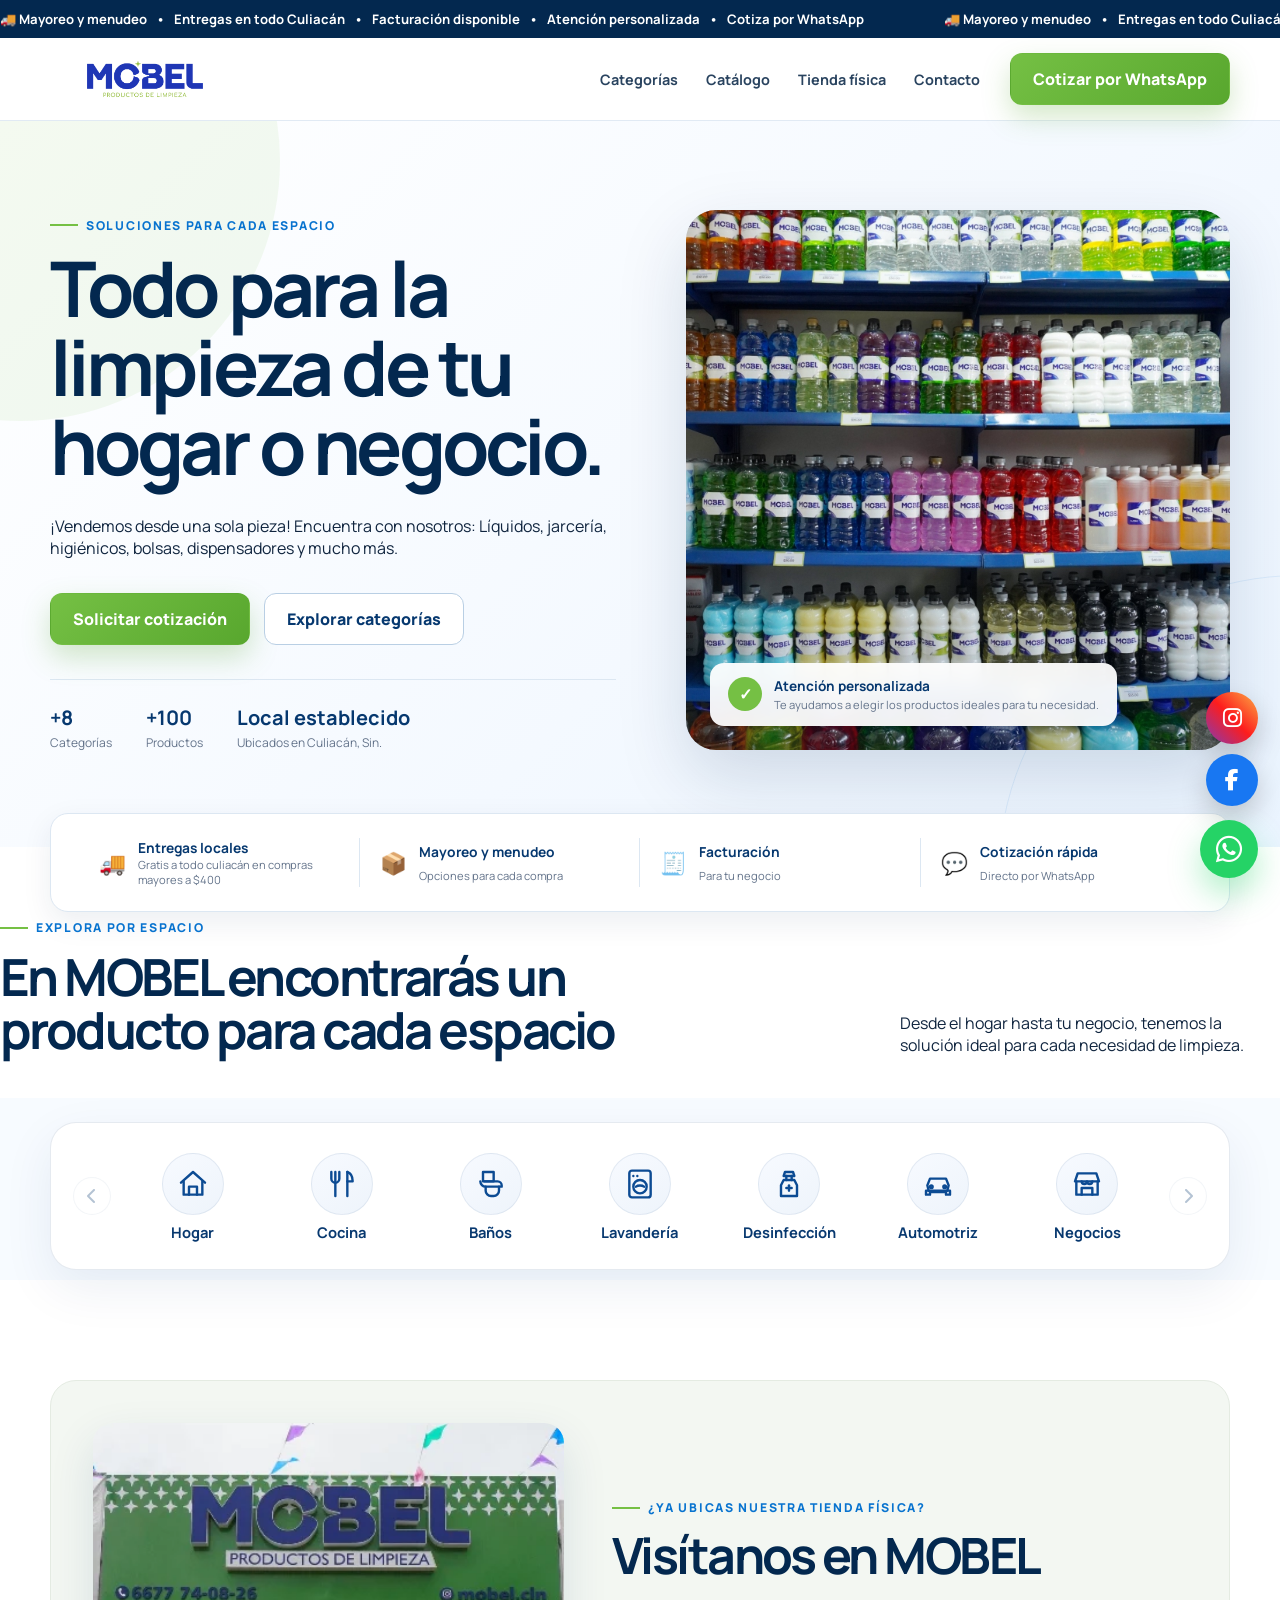
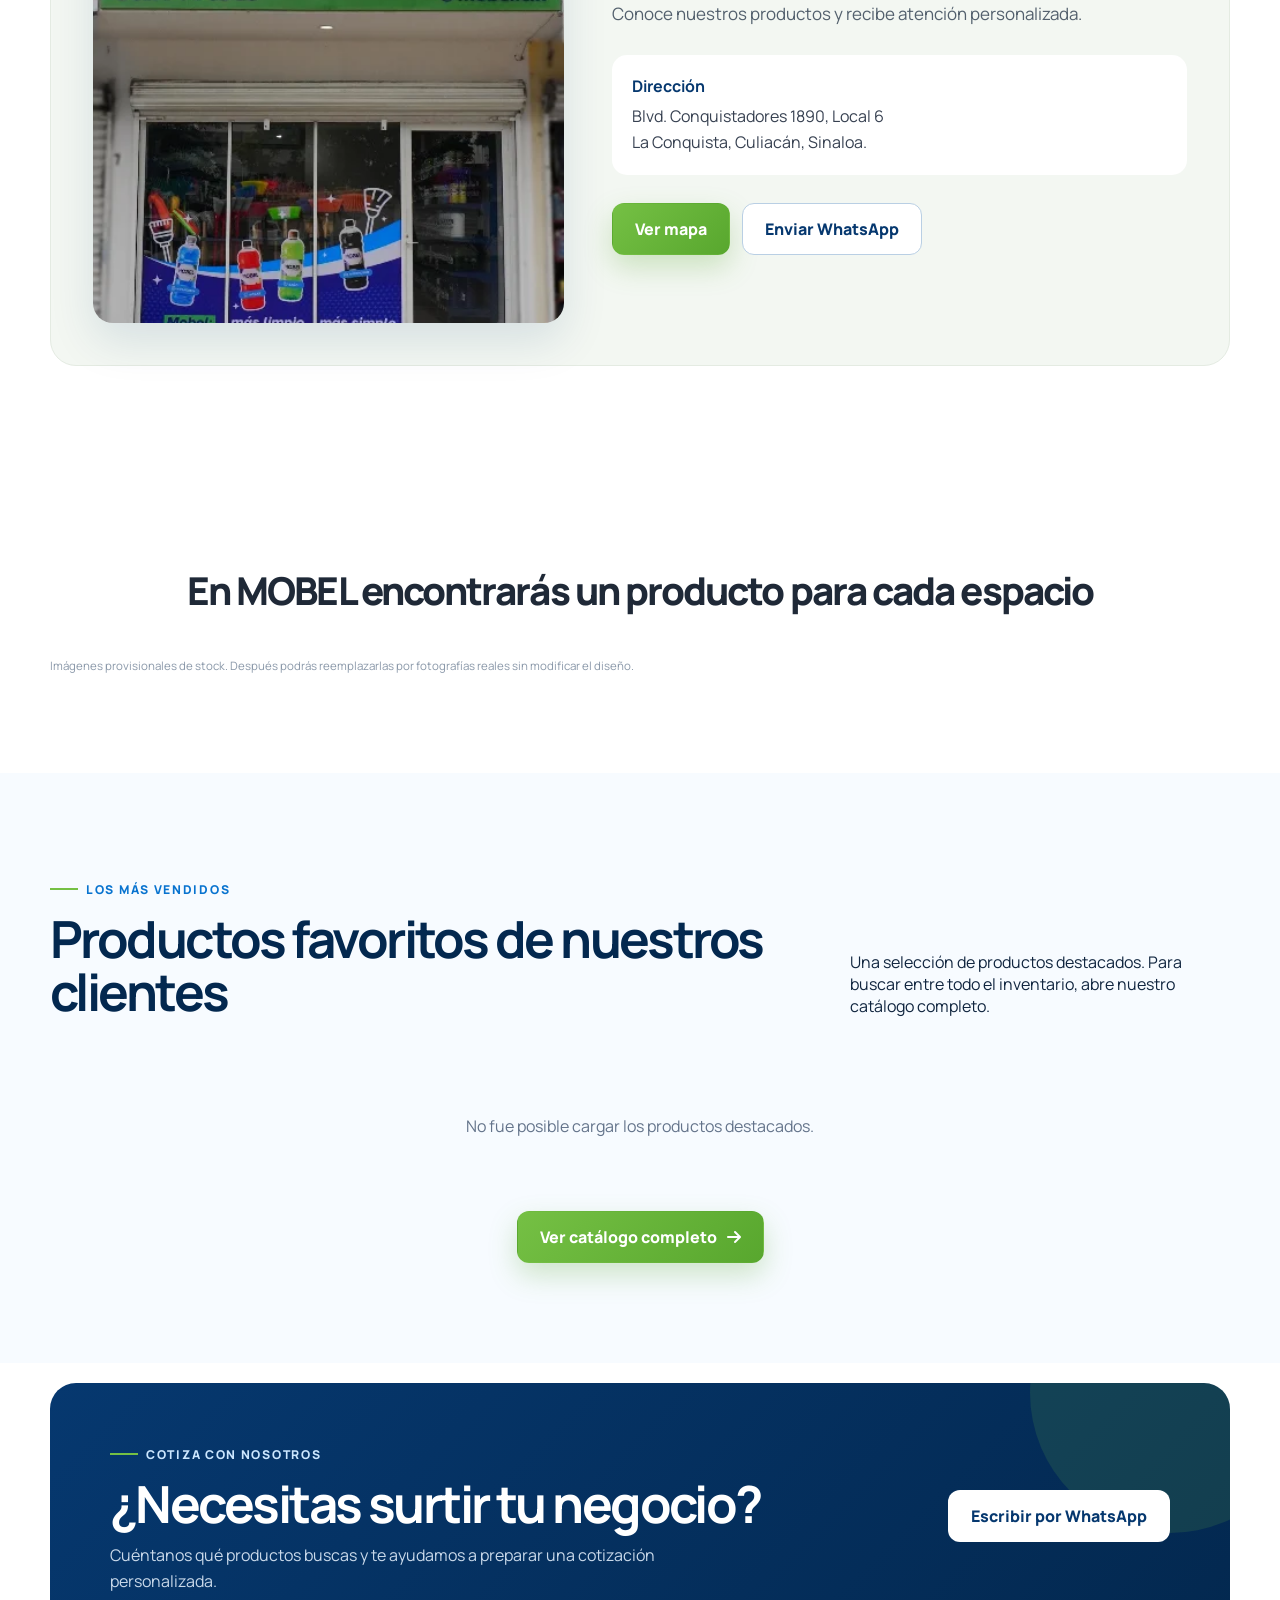
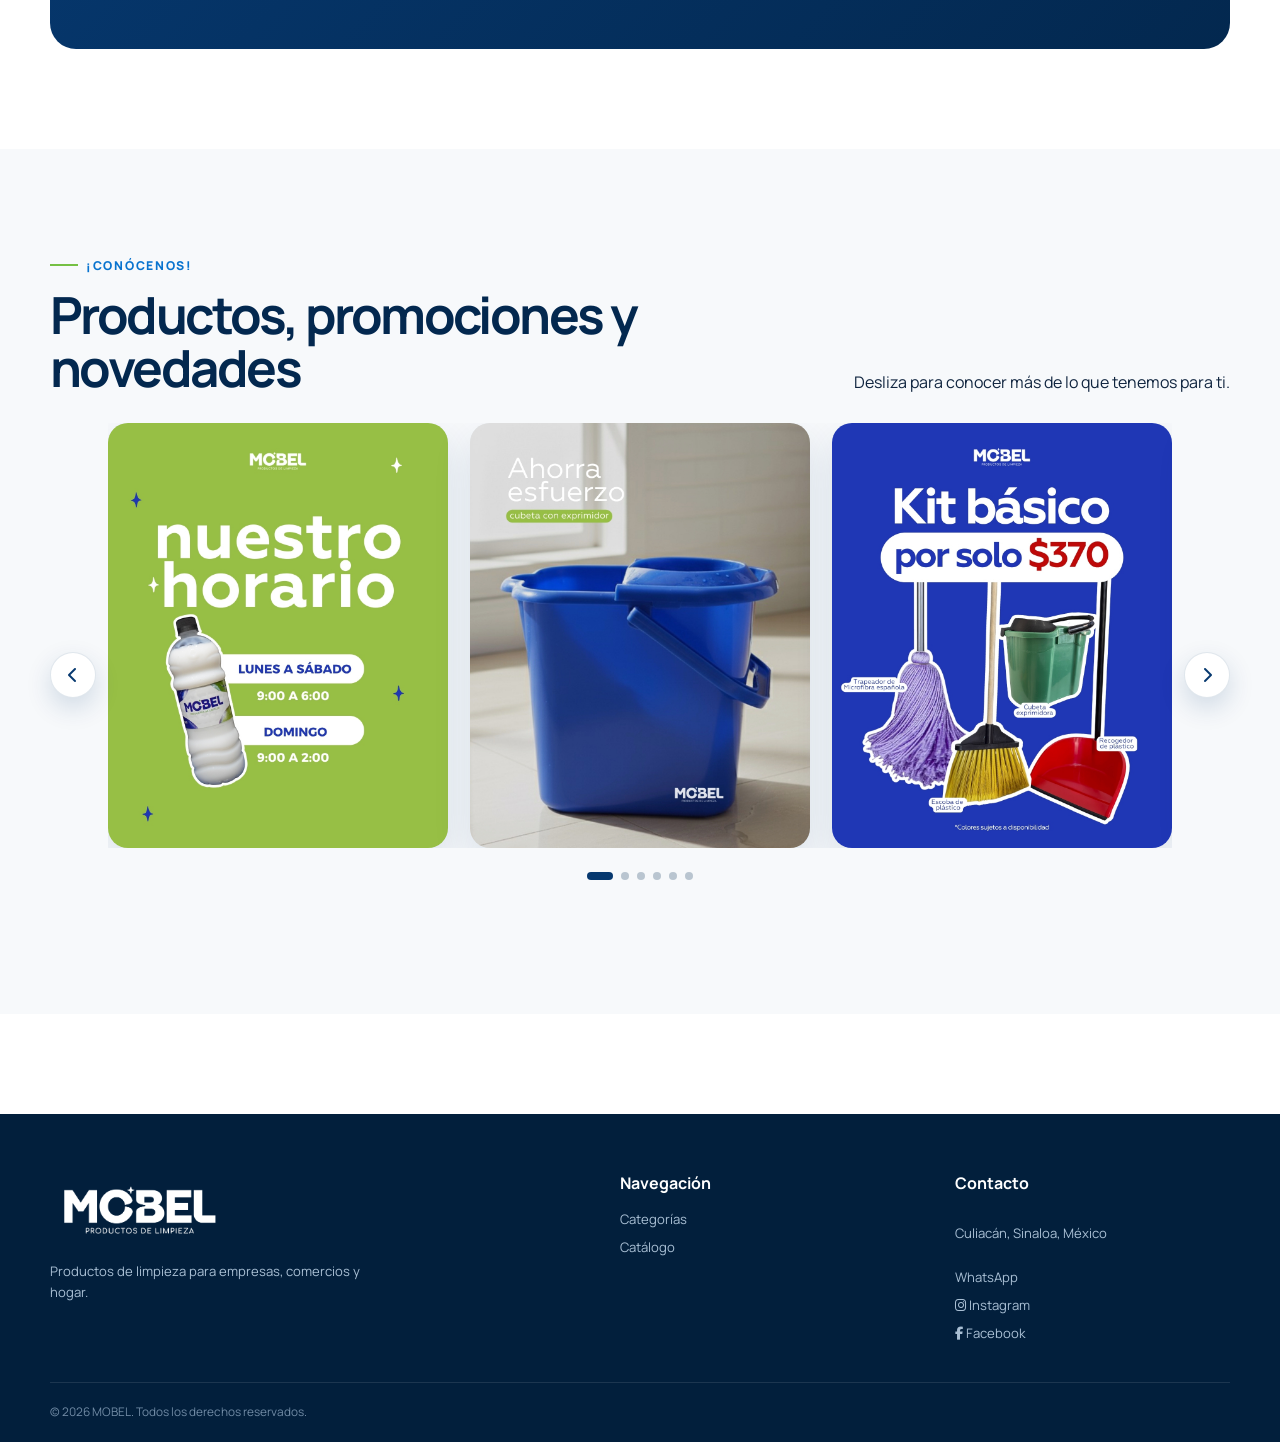
==== index.html @ dec8ac79 "Merge branch 'main' of https://github.com/fmoralesb08/catalogomobel" ====
<!doctype html>
<html lang="es">
<head>
  <meta charset="UTF-8" />
  <script>document.documentElement.classList.add("js")</script>
  <meta name="viewport" content="width=device-width, initial-scale=1.0" />

  <title>MOBEL | Productos de Limpieza en Culiacán</title>
  <meta name="description" content="Venta de productos de limpieza para hogar, negocio e industria. Mayoreo y menudeo con entregas en Culiacán." />
  <meta name="robots" content="index, follow" />
  <link rel="canonical" href="https://catalogomobel.com/" />
  <meta name="theme-color" content="#06386f" />

  <link rel="icon" href="/favicon.ico" sizes="any" />
  <link rel="icon" type="image/png" sizes="32x32" href="/favicon-32x32.png" />
  <link rel="icon" type="image/png" sizes="16x16" href="/favicon-16x16.png" />
  <link rel="apple-touch-icon" sizes="180x180" href="/apple-touch-icon.png" />
  <link rel="manifest" href="/site.webmanifest" />

  <meta property="og:type" content="website" />
  <meta property="og:locale" content="es_MX" />
  <meta property="og:site_name" content="MOBEL" />
  <meta property="og:title" content="MOBEL | Productos de Limpieza en Culiacán" />
  <meta property="og:description" content="Catálogo en línea de productos de limpieza. Mayoreo y menudeo con entregas en Culiacán." />
  <meta property="og:url" content="https://catalogomobel.com/" />
  <meta property="og:image" content="https://catalogomobel.com/og-mobel.jpg" />
  <meta property="og:image:width" content="1200" />
  <meta property="og:image:height" content="630" />
  <meta property="og:image:alt" content="MOBEL Productos de Limpieza en Culiacán" />

  <meta name="twitter:card" content="summary_large_image" />
  <meta name="twitter:title" content="MOBEL | Productos de Limpieza en Culiacán" />
  <meta name="twitter:description" content="Catálogo en línea, mayoreo y menudeo con entregas en Culiacán." />
  <meta name="twitter:image" content="https://catalogomobel.com/og-mobel.jpg" />

  <link rel="preload" as="image" href="img/hero-mobel.jpg" />
  <link rel="preconnect" href="https://fonts.googleapis.com" />
  <link rel="preconnect" href="https://fonts.gstatic.com" crossorigin />
  <link href="https://fonts.googleapis.com/css2?family=Manrope:wght@400;500;600;700;800&display=swap" rel="stylesheet" />
  <link rel="stylesheet" href="https://cdnjs.cloudflare.com/ajax/libs/font-awesome/6.7.2/css/all.min.css" />
  <link rel="stylesheet" href="styles.css" />
</head>
<body>
  <div class="topbar">
  <div class="topbar-track">
    <span>🚚 Mayoreo y menudeo &nbsp;&nbsp;•&nbsp;&nbsp; Entregas en todo Culiacán &nbsp;&nbsp;•&nbsp;&nbsp; Facturación disponible &nbsp;&nbsp;•&nbsp;&nbsp; Atención personalizada &nbsp;&nbsp;•&nbsp;&nbsp; Cotiza por WhatsApp</span>
    <span>🚚 Mayoreo y menudeo &nbsp;&nbsp;•&nbsp;&nbsp; Entregas en todo Culiacán &nbsp;&nbsp;•&nbsp;&nbsp; Facturación disponible &nbsp;&nbsp;•&nbsp;&nbsp; Atención personalizada &nbsp;&nbsp;•&nbsp;&nbsp; Cotiza por WhatsApp</span>
  </div>
</div>

  <header class="site-header" id="inicio">
    <div class="container nav">
      <a class="brand" href="#inicio" aria-label="MOBEL">
        <img src="img/logo-mobel.png" alt="MOBEL Productos de Limpieza" class="brand-logo">
      </a>

      <button class="menu-toggle" id="menuToggle" aria-label="Abrir menú" aria-expanded="false">
        <span></span><span></span><span></span>
      </button>
   <nav id="mainNav">
  <a href="#categorias">Categorías</a>
  <a href="catalogo.html">Catálogo</a>
  <a href="#tienda">Tienda física</a>
  <a href="#contacto">Contacto</a>
</nav>
      <a class="btn btn-primary nav-cta" data-whatsapp href="#">Cotizar por WhatsApp</a>
    </div>
  </header>

  <main>
    <section class="hero">
      <div class="hero-bg" aria-hidden="true"></div>
      <div class="container hero-grid">
        <div class="hero-copy reveal">
          <span class="eyebrow">Soluciones para cada espacio</span>
          <h1>Todo para la limpieza de tu hogar o negocio.</h1>
          <p>¡Vendemos desde una sola pieza! Encuentra con nosotros: Líquidos, jarcería, higiénicos, bolsas, dispensadores y mucho más.</p>
          <div class="hero-actions">
            <a class="btn btn-primary" data-whatsapp href="#">Solicitar cotización</a>
            <a class="btn btn-secondary" href="#categorias">Explorar categorías</a>
          </div>
          <div class="hero-proof">
            <div><strong>+8</strong><span>Categorías</span></div>
            <div><strong id="productCount">+100</strong><span>Productos</span></div>
            <div><strong>Local establecido</strong><span>Ubicados en Culiacán, Sin.</span></div>
          </div>
        </div>

        <div class="hero-media reveal">
          <div class="hero-image-wrap">
            <img src="img/hero-mobel.jpg" alt="Productos de limpieza MOBEL disponibles en tienda" />
            <div class="hero-badge">
              <span class="badge-icon">✓</span>
              <div><strong>Atención personalizada</strong><small>Te ayudamos a elegir los productos ideales para tu necesidad.</small></div>
            </div>
          </div>
        </div>
      </div>
    </section>

    <section class="trust-strip">
      <div class="container trust-grid">
        <div><span>🚚</span><strong>Entregas locales</strong><small>Gratis a todo culiacán en compras mayores a $400</small></div>
        <div><span>📦</span><strong>Mayoreo y menudeo</strong><small>Opciones para cada compra</small></div>
        <div><span>🧾</span><strong>Facturación</strong><small>Para tu negocio</small></div>
        <div><span>💬</span><strong>Cotización rápida</strong><small>Directo por WhatsApp</small></div>
      </div>
<div class="section-heading reveal">
    <div>
        <span class="eyebrow">EXPLORA POR ESPACIO</span>
        <h2>En MOBEL encontrarás un producto para cada espacio</h2>
    </div>

    <p>
        Desde el hogar hasta tu negocio, tenemos la solución ideal para cada necesidad de limpieza.
    </p>
</div>
    </section>
    <section class="use-categories" aria-label="Categorías por espacio">
      <div class="container">
        <div class="use-categories-shell reveal">
          <button class="use-carousel-arrow use-carousel-prev" type="button" aria-label="Ver categorías anteriores">
            <i class="fa-solid fa-chevron-left" aria-hidden="true"></i>
          </button>

          <div class="use-categories-track" id="useCategoriesTrack">
            <a class="use-category-item" href="catalogo.html?buscar=hogar">
              <span class="use-category-icon" aria-hidden="true">
                <svg viewBox="0 0 24 24" fill="none" stroke="currentColor" stroke-width="1.8" stroke-linecap="round" stroke-linejoin="round"><path d="m3 11 9-8 9 8"/><path d="M5 10v10h14V10"/><path d="M9 20v-6h6v6"/></svg>
              </span><strong>Hogar</strong>
            </a>
            <a class="use-category-item" href="catalogo.html?buscar=cocina">
              <span class="use-category-icon" aria-hidden="true">
                <svg viewBox="0 0 24 24" fill="none" stroke="currentColor" stroke-width="1.8" stroke-linecap="round" stroke-linejoin="round"><path d="M7 3v8"/><path d="M4 3v5a3 3 0 0 0 6 0V3"/><path d="M7 11v10"/><path d="M16 3v18"/><path d="M16 3c3 1 4 4 4 7h-4"/></svg>
              </span><strong>Cocina</strong>
            </a>
            <a class="use-category-item" href="catalogo.html?buscar=baño">
              <span class="use-category-icon" aria-hidden="true">
                <svg viewBox="0 0 24 24" fill="none" stroke="currentColor" stroke-width="1.8" stroke-linecap="round" stroke-linejoin="round"><path d="M6 3h8v7H6z"/><path d="M7 10h10a3 3 0 0 1 3 3v1H8a4 4 0 0 1-4-4"/><path d="M8 14v3a4 4 0 0 0 4 4h2a4 4 0 0 0 4-4v-3"/></svg>
              </span><strong>Baños</strong>
            </a>
            <a class="use-category-item" href="catalogo.html?buscar=lavandería">
              <span class="use-category-icon" aria-hidden="true">
                <svg viewBox="0 0 24 24" fill="none" stroke="currentColor" stroke-width="1.8" stroke-linecap="round" stroke-linejoin="round"><rect x="4" y="2" width="16" height="20" rx="2"/><path d="M7 6h.01M10 6h.01"/><circle cx="12" cy="14" r="5"/><path d="M9 14c1.5-1.2 4.5-1.2 6 0"/></svg>
              </span><strong>Lavandería</strong>
            </a>
            <a class="use-category-item" href="catalogo.html?buscar=desinfección">
              <span class="use-category-icon" aria-hidden="true">
                <svg viewBox="0 0 24 24" fill="none" stroke="currentColor" stroke-width="1.8" stroke-linecap="round" stroke-linejoin="round"><path d="M9 3h6l1 3H8z"/><path d="M10 6v3"/><path d="M14 6v3"/><path d="M8 9h8l2 4v8H6v-8z"/><path d="M10 15h4"/><path d="M12 13v4"/></svg>
              </span><strong>Desinfección</strong>
            </a>
            <a class="use-category-item" href="catalogo.html?buscar=automotriz">
              <span class="use-category-icon" aria-hidden="true">
                <svg viewBox="0 0 24 24" fill="none" stroke="currentColor" stroke-width="1.8" stroke-linecap="round" stroke-linejoin="round"><path d="m5 17-1-4 2-5h12l2 5-1 4"/><path d="M3 17h18v3h-3v-2H6v2H3z"/><circle cx="7" cy="14" r="1"/><circle cx="17" cy="14" r="1"/></svg>
              </span><strong>Automotriz</strong>
            </a>
            <a class="use-category-item" href="catalogo.html?buscar=negocio">
              <span class="use-category-icon" aria-hidden="true">
                <svg viewBox="0 0 24 24" fill="none" stroke="currentColor" stroke-width="1.8" stroke-linecap="round" stroke-linejoin="round"><path d="M4 10v10h16V10"/><path d="M3 10h18l-2-6H5z"/><path d="M8 10a2 2 0 0 0 4 0 2 2 0 0 0 4 0"/><path d="M8 20v-5h8v5"/></svg>
              </span><strong>Negocios</strong>
            </a>
          </div>

          <button class="use-carousel-arrow use-carousel-next" type="button" aria-label="Ver categorías siguientes">
            <i class="fa-solid fa-chevron-right" aria-hidden="true"></i>
          </button>
        </div>
      </div>
    </section>
    <section id="tienda" class="section store-section">
      <div class="container store-card reveal">

        <div class="store-image">
          <img
            src="img/tienda-mobel.webp"
            alt="Tienda física MOBEL en La Conquista, Culiacán"
          />
        </div>

        <div class="store-info">
          <span class="eyebrow">¿Ya ubicas nuestra tienda física?</span>

          <h2>Visítanos en MOBEL</h2>

          <p>
            Conoce nuestros productos y recibe atención personalizada.
          </p>

          <div class="store-address">
            <strong>Dirección</strong>
            <p>
              Blvd. Conquistadores 1890, Local 6<br>
              La Conquista, Culiacán, Sinaloa.
            </p>
          </div>

          <div class="store-actions">
            <a
              class="btn btn-primary"
              href="https://maps.app.goo.gl/EVPxDoQPfivCT9Ai9"
              target="_blank"
              rel="noopener noreferrer"
            >
              Ver mapa
            </a>

            <a class="btn btn-secondary" data-whatsapp href="#">
              Enviar WhatsApp
            </a>
          </div>
        </div>

      </div>
    </section>
    <section id="categorias" class="section categories-section">
      <div class="container">
        <h2 class="space-title reveal">En MOBEL encontrarás un producto para cada espacio</h2>

        <div class="categories-grid" id="categoriesGrid"></div>
        <p class="stock-note">Imágenes provisionales de stock. Después podrás reemplazarlas por fotografías reales sin modificar el diseño.</p>
      </div>
    </section>

    <section id="productos" class="section products-section">
      <div class="container">
        <div class="section-heading reveal">
          <div>
            <span class="eyebrow">Los más vendidos</span>
            <h2>Productos favoritos de nuestros clientes</h2>
          </div>
          <p>Una selección de productos destacados. Para buscar entre todo el inventario, abre nuestro catálogo completo.</p>
        </div>

        <div id="productsGrid" class="products-grid"></div>
        <p id="emptyState" class="empty-state" hidden>No fue posible cargar los productos destacados.</p>

        <div class="catalog-actions reveal">
          <a class="btn btn-primary catalog-page-link" href="catalogo.html">
            Ver catálogo completo
            <i class="fa-solid fa-arrow-right"></i>
          </a>
        </div>
      </div>
    </section>

    <section id="contacto" class="section contact-section">
      <div class="container contact-card reveal">
        <div>
          <span class="eyebrow light">Cotiza con nosotros</span>
          <h2>¿Necesitas surtir tu negocio?</h2>
          <p>Cuéntanos qué productos buscas y te ayudamos a preparar una cotización personalizada.</p>
        </div>
        <a class="btn btn-white" data-whatsapp href="#">Escribir por WhatsApp</a>
      </div>
    </section>

    <section id="galeria" class="section gallery-section" aria-labelledby="galleryTitle">
      <div class="container">
        <div class="section-heading gallery-heading reveal">
          <div>
            <span class="eyebrow"> ¡Conócenos! </span>
            <h2 id="galleryTitle">Productos, promociones y novedades</h2>
          </div>
          <p>Desliza para conocer más de lo que tenemos para ti.</p>
        </div>

        <div class="mobel-carousel reveal" data-carousel>
          <button class="carousel-arrow carousel-prev" type="button" aria-label="Ver imagen anterior">
            <i class="fa-solid fa-chevron-left" aria-hidden="true"></i>
          </button>

          <div class="carousel-viewport" tabindex="0">
            <div class="carousel-track">
              <figure class="carousel-slide"><img src="img/galeria/mobel-01.jpg" alt="Trapeadores de microfibra MOBEL en colores amarillo, azul y verde" loading="lazy"></figure>
              <figure class="carousel-slide"><img src="img/galeria/mobel-02.jpg" alt="Cubeta azul con exprimidor disponible en MOBEL" loading="lazy"></figure>
              <figure class="carousel-slide"><img src="img/galeria/mobel-03.jpg" alt="Horario de atención de la tienda MOBEL" loading="lazy"></figure>
              <figure class="carousel-slide"><img src="img/galeria/mobel-04.jpg" alt="Exhibición de escobas de distintos colores en la tienda MOBEL" loading="lazy"></figure>
              <figure class="carousel-slide"><img src="img/galeria/mobel-05.jpg" alt="Kit básico de limpieza MOBEL" loading="lazy"></figure>
              <figure class="carousel-slide"><img src="img/galeria/mobel-06.jpg" alt="Lavatrastes líquido MOBEL en cocina" loading="lazy"></figure>
            </div>
          </div>

          <button class="carousel-arrow carousel-next" type="button" aria-label="Ver siguiente imagen">
            <i class="fa-solid fa-chevron-right" aria-hidden="true"></i>
          </button>

          <div class="carousel-dots" aria-label="Seleccionar imagen"></div>
        </div>
      </div>
    </section>
  </main>

  <footer>
    <div class="container footer-grid">
      <div class="footer-brand">
        <img src="img/logo-mobel.png" alt="MOBEL" class="footer-logo">
        <p>Productos de limpieza para empresas, comercios y hogar.</p>
      </div>
      <div>
        <strong>Navegación</strong>
        <a href="#categorias">Categorías</a>
        <a href="catalogo.html">Catálogo</a>
      </div>
      <div>
        <strong>Contacto</strong>
        <p>Culiacán, Sinaloa, México</p>
        <a data-whatsapp href="#">WhatsApp</a>
        <a href="https://www.instagram.com/mobel.cln/" target="_blank" rel="noopener noreferrer"><i class="fa-brands fa-instagram"></i> Instagram</a>
        <a href="https://www.facebook.com/mobel.cln/" target="_blank" rel="noopener noreferrer"><i class="fa-brands fa-facebook-f"></i> Facebook</a>
      </div>
    </div>
    <div class="container footer-bottom">© <span id="year"></span> MOBEL. Todos los derechos reservados.</div>
  </footer>

  <div class="social-float">
    <a href="https://www.instagram.com/mobel.cln/" target="_blank" rel="noopener noreferrer" class="social-btn instagram" aria-label="Instagram"><i class="fa-brands fa-instagram"></i></a>
    <a href="https://www.facebook.com/mobel.cln/" target="_blank" rel="noopener noreferrer" class="social-btn facebook" aria-label="Facebook"><i class="fa-brands fa-facebook-f"></i></a>
  </div>

  <a class="floating-whatsapp" data-whatsapp href="#" aria-label="WhatsApp"><i class="fa-brands fa-whatsapp"></i></a>


  <script>
    (() => {
      const carousel = document.querySelector('[data-carousel]');
      if (!carousel) return;

      const viewport = carousel.querySelector('.carousel-viewport');
      const slides = [...carousel.querySelectorAll('.carousel-slide')];
      const prev = carousel.querySelector('.carousel-prev');
      const next = carousel.querySelector('.carousel-next');
      const dotsWrap = carousel.querySelector('.carousel-dots');
      let activeIndex = 0;
      let autoplayId;

      const slideStep = () => {
        if (slides.length < 2) return viewport.clientWidth;
        return slides[1].offsetLeft - slides[0].offsetLeft;
      };

      const dots = slides.map((_, index) => {
        const dot = document.createElement('button');
        dot.type = 'button';
        dot.className = 'carousel-dot';
        dot.setAttribute('aria-label', `Ver imagen ${index + 1}`);
        dot.addEventListener('click', () => goTo(index));
        dotsWrap.appendChild(dot);
        return dot;
      });

      function updateDots(index) {
        activeIndex = index;
        dots.forEach((dot, i) => {
          dot.classList.toggle('is-active', i === index);
          dot.setAttribute('aria-current', i === index ? 'true' : 'false');
        });
      }

      function goTo(index, behavior = 'smooth') {
        const normalized = (index + slides.length) % slides.length;
        viewport.scrollTo({ left: slides[normalized].offsetLeft, behavior });
        updateDots(normalized);
      }

      function move(direction) {
        goTo(activeIndex + direction);
      }

      prev.addEventListener('click', () => move(-1));
      next.addEventListener('click', () => move(1));

      let scrollTimer;
      viewport.addEventListener('scroll', () => {
        clearTimeout(scrollTimer);
        scrollTimer = setTimeout(() => {
          const step = slideStep();
          const index = Math.max(0, Math.min(slides.length - 1, Math.round(viewport.scrollLeft / step)));
          updateDots(index);
        }, 80);
      }, { passive: true });

      function startAutoplay() {
        stopAutoplay();
        autoplayId = setInterval(() => move(1), 4500);
      }

      function stopAutoplay() {
        if (autoplayId) clearInterval(autoplayId);
      }

      carousel.addEventListener('mouseenter', stopAutoplay);
      carousel.addEventListener('mouseleave', startAutoplay);
      carousel.addEventListener('focusin', stopAutoplay);
      carousel.addEventListener('focusout', startAutoplay);
      carousel.addEventListener('touchstart', stopAutoplay, { passive: true });
      carousel.addEventListener('touchend', startAutoplay, { passive: true });

      updateDots(0);
      startAutoplay();
    })();
  </script>

  <script src="config.js"></script>
  <script src="app.js"></script>
</body>
</html>
---- styles.css ----
:root{
  --navy:#06386f;
  --navy-dark:#03284f;
  --blue:#0873cf;
  --blue-soft:#eaf4ff;
  --green:#75c044;
  --green-dark:#58a72e;
  --text:#10253f;
  --muted:#64748b;
  --line:#dce7f2;
  --surface:#f7fbff;
  --white:#fff;
  --shadow-sm:0 10px 30px rgba(3,40,79,.08);
  --shadow-lg:0 26px 70px rgba(3,40,79,.15);
}
*{box-sizing:border-box}
html{scroll-behavior:smooth}
body{margin:0;font-family:Manrope,Arial,sans-serif;color:var(--text);background:#fff;-webkit-font-smoothing:antialiased}
a{text-decoration:none;color:inherit}
img{max-width:100%;display:block}
button,input{font:inherit}
.container{width:min(1180px,calc(100% - 40px));margin:auto}
.topbar{background:var(--navy-dark);color:#fff;overflow:hidden;white-space:nowrap;height:38px;display:flex;align-items:center}
.topbar-track{display:flex;width:max-content;animation:marquee 22s linear infinite}
.topbar-track span{display:flex;align-items:center;padding-right:80px;font-size:.82rem;font-weight:700}
@keyframes marquee{from{transform:translateX(0)}to{transform:translateX(-50%)}}
.site-header{position:sticky;top:0;z-index:50;background:rgba(255,255,255,.92);backdrop-filter:blur(16px);border-bottom:1px solid rgba(220,231,242,.85)}
.nav{height:82px;display:flex;align-items:center;gap:30px}
.brand{margin-right:auto;display:flex;align-items:center}.brand-logo{width:190px;height:auto;max-height:58px;object-fit:contain}
nav{display:flex;align-items:center;gap:28px}nav a{font-size:.9rem;font-weight:700;color:#29435f;position:relative}nav a:after{content:"";position:absolute;left:0;bottom:-8px;width:0;height:2px;background:var(--green);transition:.25s}nav a:hover:after{width:100%}
.menu-toggle{display:none;background:none;border:0;padding:8px;cursor:pointer}.menu-toggle span{display:block;width:24px;height:2px;background:var(--navy);margin:5px 0}
.btn{display:inline-flex;align-items:center;justify-content:center;gap:8px;padding:14px 22px;border-radius:12px;font-weight:800;border:1px solid transparent;transition:.25s;cursor:pointer}.btn:hover{transform:translateY(-2px)}
.btn-primary{background:linear-gradient(135deg,var(--green),var(--green-dark));color:white;box-shadow:0 12px 28px rgba(88,167,46,.26)}
.btn-secondary{background:#fff;color:var(--navy);border-color:#b9cfe4}.btn-secondary:hover{border-color:var(--blue);box-shadow:var(--shadow-sm)}
.hero{position:relative;overflow:hidden;background:linear-gradient(135deg,#fff 0%,#f4f9ff 58%,#eaf4ff 100%);padding:88px 0 96px}.hero:before{content:"";position:absolute;width:520px;height:520px;border-radius:50%;background:rgba(117,192,68,.08);left:-240px;top:-220px}.hero:after{content:"";position:absolute;width:600px;height:600px;border-radius:50%;border:1px solid rgba(8,115,207,.09);right:-320px;bottom:-330px}
.hero-grid{position:relative;z-index:2;display:grid;grid-template-columns:1.02fr .98fr;align-items:center;gap:70px}
.eyebrow{display:inline-flex;align-items:center;gap:8px;color:var(--blue);font-size:.76rem;font-weight:800;text-transform:uppercase;letter-spacing:.14em}.eyebrow:before{content:"";width:28px;height:2px;background:var(--green)}
h1,h2{color:var(--navy-dark);letter-spacing:-.05em;line-height:1.03;margin:14px 0 20px}h1{font-size:clamp(3rem,6vw,5.5rem);max-width:760px}h2{font-size:clamp(2.2rem,4vw,3.55rem)}
.hero-copy>p,.section-heading p,.hero-actions{display:flex;gap:14px;flex-wrap:wrap;margin:30px 0 34px}
.hero-proof{display:flex;gap:34px;flex-wrap:wrap;border-top:1px solid var(--line);padding-top:24px}.hero-proof div{display:flex;flex-direction:column}.hero-proof strong{font-size:1.25rem;color:var(--navy)}.hero-proof span{font-size:.75rem;color:var(--muted);margin-top:3px}
.hero-image-wrap{position:relative;border-radius:30px;overflow:hidden;box-shadow:var(--shadow-lg);min-height:540px;background:#dfeaf5}.hero-image-wrap:after{content:"";position:absolute;inset:0;background:linear-gradient(180deg,transparent 55%,rgba(3,40,79,.16))}.hero-image-wrap>img{width:100%;height:540px;object-fit:cover}
.hero-badge{position:absolute;z-index:2;left:24px;bottom:24px;background:rgba(255,255,255,.94);backdrop-filter:blur(10px);display:flex;align-items:center;gap:12px;padding:14px 18px;border-radius:14px;box-shadow:var(--shadow-sm)}.badge-icon{width:34px;height:34px;border-radius:50%;display:grid;place-items:center;background:var(--green);color:white;font-weight:900}.hero-badge div{display:flex;flex-direction:column}.hero-badge strong{font-size:.85rem;color:var(--navy)}.hero-badge small{font-size:.7rem;color:var(--muted);margin-top:2px}
.trust-strip{position:relative;z-index:5;margin-top:-34px}.trust-grid{background:#fff;border:1px solid var(--line);border-radius:18px;box-shadow:var(--shadow-sm);display:grid;grid-template-columns:repeat(4,1fr);padding:24px 28px}.trust-grid>div{display:grid;grid-template-columns:auto 1fr;column-gap:12px;align-items:center;padding:0 20px;border-right:1px solid var(--line)}.trust-grid>div:last-child{border-right:0}.trust-grid span{grid-row:1/3;font-size:1.35rem}.trust-grid strong{font-size:.86rem;color:var(--navy)}.trust-grid small{font-size:.7rem;color:var(--muted)}
.section{padding:100px 0}.section-heading{display:flex;justify-content:space-between;align-items:end;gap:50px;margin-bottom:42px}.section-heading>div{max-width:750px}.section-heading h2{margin-bottom:0}.section-heading p{max-width:380px;margin:0}
.categories-section{background:#fff}.categories-grid{display:grid;grid-template-columns:repeat(4,1fr);gap:18px}.category-card{position:relative;min-height:300px;border-radius:20px;overflow:hidden;background:#dde8f1;box-shadow:0 10px 28px rgba(3,40,79,.08);cursor:pointer}.category-card:before{content:"";position:absolute;inset:0;background:linear-gradient(180deg,rgba(3,40,79,.02) 35%,rgba(3,40,79,.82) 100%);z-index:1}.category-card img{width:100%;height:100%;object-fit:cover;transition:transform .55s}.category-card:hover img{transform:scale(1.06)}.category-card-content{position:absolute;z-index:2;left:0;right:0;bottom:0;padding:42px 20px 19px;color:#fff;background:linear-gradient(180deg,transparent 0%,rgba(2,31,60,.9) 72%,rgba(2,31,60,.96) 100%)}.category-card h3{margin:0 0 6px;font-size:1.12rem;line-height:1.2;color:#fff;text-shadow:0 2px 10px rgba(0,0,0,.28)}.category-card span{display:inline-flex;align-items:center;gap:7px;font-size:.75rem;font-weight:700;color:#e4f2ff}.category-card span i{font-size:.68rem;transition:transform .2s}.category-card:hover span i{transform:translateX(4px)}.category-arrow{position:absolute;right:18px;top:18px;z-index:2;width:36px;height:36px;border-radius:50%;display:grid;place-items:center;background:rgba(255,255,255,.9);color:var(--navy);font-weight:900}.stock-note{font-size:.72rem;color:#8a98a9;margin:18px 0 0}
.products-section{background:var(--surface)}.catalog-toolbar{display:flex;align-items:center;gap:18px;justify-content:space-between;margin-bottom:30px}.search-box{display:flex;align-items:center;gap:10px;background:#fff;border:1px solid var(--line);border-radius:12px;padding:0 14px;min-width:300px;box-shadow:0 5px 18px rgba(3,40,79,.04)}.search-box span{font-size:1.25rem;color:var(--blue)}#searchInput{border:0;outline:0;width:100%;padding:14px 0;background:transparent}.filters{display:flex;gap:8px;flex-wrap:wrap;justify-content:flex-end}.filter-btn{border:1px solid var(--line);background:white;color:#3c536c;border-radius:999px;padding:9px 13px;font-size:.75rem;font-weight:800;cursor:pointer;transition:.2s}.filter-btn:hover,.filter-btn.active{background:var(--navy);color:#fff;border-color:var(--navy)}
.products-grid{display:grid;grid-template-columns:repeat(4,1fr);gap:20px}.product-card{background:#fff;border:1px solid var(--line);border-radius:18px;overflow:hidden;display:flex;flex-direction:column;transition:.25s;box-shadow:0 8px 24px rgba(3,40,79,.05)}.product-card:hover{transform:translateY(-6px);box-shadow:0 18px 40px rgba(3,40,79,.12)}.product-image{aspect-ratio:1.05/1;background:#edf3f8;overflow:hidden}.product-image img{width:100%;height:100%;object-fit:cover;transition:transform .5s}.product-card:hover .product-image img{transform:scale(1.04)}.image-placeholder{width:100%;height:100%;display:grid;place-items:center;font-size:3rem;background:linear-gradient(135deg,#e9f4ff,#f8fbff)}.product-content{padding:18px;display:flex;flex-direction:column;gap:9px;flex:1}.product-category{font-size:.68rem;color:var(--blue);font-weight:800;text-transform:uppercase;letter-spacing:.08em}.product-card h3{font-size:1rem;color:var(--navy);margin:0}.product-card p{font-size:.8rem;line-height:1.55;color:var(--muted);margin:0 0 8px}.product-card .btn{margin-top:auto;padding:11px 13px;font-size:.78rem;width:100%}.empty-state{text-align:center;color:var(--muted);padding:40px}

.contact-section{padding-top:20px}.contact-card{position:relative;overflow:hidden;background:linear-gradient(135deg,var(--navy),var(--navy-dark));border-radius:26px;padding:55px 60px;color:#fff;display:flex;justify-content:space-between;align-items:center;gap:40px}.contact-card:after{content:"";position:absolute;width:280px;height:280px;border-radius:50%;background:rgba(117,192,68,.14);right:-80px;top:-130px}.contact-card>div,.contact-card>.btn{position:relative;z-index:2}.eyebrow.light{color:#cce7ff}.contact-card h2{color:#fff;margin-bottom:12px}.contact-card p{color:#c9d9ea;max-width:650px;line-height:1.65;margin:0}.btn-white{background:#fff;color:var(--navy);white-space:nowrap}
footer{margin-top:100px;background:#021f3c;color:#fff;padding:58px 0 22px}.footer-grid{display:grid;grid-template-columns:1.3fr .7fr .7fr;gap:60px}.footer-logo{width:180px;filter:brightness(0) invert(1)}.footer-brand p,footer p{color:#a9bfd4;font-size:.82rem;line-height:1.6;max-width:350px}.footer-grid>div:not(.footer-brand){display:flex;flex-direction:column;gap:10px}.footer-grid strong{margin-bottom:6px}.footer-grid a{color:#a9bfd4;font-size:.82rem}.footer-grid a:hover{color:white}.footer-bottom{border-top:1px solid rgba(255,255,255,.1);margin-top:40px;padding-top:20px;color:#718ba5;font-size:.74rem}
.floating-whatsapp{
position:fixed;
right:22px;
bottom:22px;
z-index:60;
width:58px;
height:58px;
border-radius:50%;
display:flex;
align-items:center;
justify-content:center;
background:#25D366;
color:#fff;
font-size:30px;
box-shadow:0 16px 32px rgba(37,211,102,.35);
transition:.2s
}
.floating-whatsapp:hover{
background:#1ebe5d;
transform:scale(1.08)
}
.reveal{opacity:1;transform:none}
.js .reveal{opacity:0;transform:translateY(28px);transition:opacity .7s ease,transform .7s cubic-bezier(.2,.7,.2,1)}
.js .reveal.in-view{opacity:1;transform:none}
@media (prefers-reduced-motion:reduce){.js .reveal{opacity:1;transform:none;transition:none}}
@media(max-width:980px){
  .nav-cta{display:none}.menu-toggle{display:block}nav{position:absolute;left:20px;right:20px;top:82px;background:#fff;border:1px solid var(--line);border-radius:14px;box-shadow:var(--shadow-lg);padding:16px;display:none;flex-direction:column;align-items:stretch;gap:0}nav.open{display:flex}nav a{padding:12px}
  .hero-grid{grid-template-columns:1fr;gap:45px}.hero-image-wrap,.hero-image-wrap>img{min-height:440px;height:440px}.trust-grid{grid-template-columns:repeat(2,1fr);row-gap:20px}.trust-grid>div:nth-child(2){border-right:0}.categories-grid,.products-grid{grid-template-columns:repeat(2,1fr)}.section-heading{align-items:flex-start;flex-direction:column;gap:18px}.section-heading p{max-width:650px}.catalog-toolbar{align-items:stretch;flex-direction:column}.filters{justify-content:flex-start}.contact-card{align-items:flex-start;flex-direction:column}.footer-grid{grid-template-columns:1fr 1fr}
}
@media(max-width:600px){
  .container{width:min(100% - 28px,1180px)}.topbar{font-size:.68rem}.nav{height:72px}.brand-logo{width:155px}nav{top:72px}
  .hero{padding:62px 0 70px}h1{font-size:3.25rem}.hero-proof{gap:22px}.hero-image-wrap,.hero-image-wrap>img{min-height:360px;height:360px}.hero-badge{left:14px;right:14px;bottom:14px}
  .trust-strip{margin-top:-20px}.trust-grid{grid-template-columns:1fr;padding:20px}.trust-grid>div{border-right:0!important;border-bottom:1px solid var(--line);padding:12px 4px}.trust-grid>div:last-child{border-bottom:0}.section{padding:72px 0}.categories-grid,.products-grid,.category-card{min-height:260px}.search-box{min-width:0}.contact-card{padding:38px 26px}.footer-grid{grid-template-columns:1fr}.footer-logo{width:160px}footer{margin-top:72px}
}

/* Detalle de producto */
.product-content h3 a { color: inherit; text-decoration: none; }
.product-image { display: block; color: inherit; text-decoration: none; }
.product-detail {
  display: grid;
  grid-template-columns: minmax(0, 1fr) minmax(0, 1fr);
  gap: 56px;
  align-items: center;
  margin-top: 32px;
}
.product-detail-media {
  min-height: 480px;
  border-radius: 28px;
  overflow: hidden;
  background: #f3f6f8;
  display: grid;
  place-items: center;
}
.product-detail-media img { width: 100%; height: 100%; object-fit: cover; }
.product-detail-placeholder { min-height: 480px; font-size: 72px; }
.product-detail-content h1 { margin: 12px 0 18px; font-size: clamp(2rem, 5vw, 4rem); line-height: 1.05; }
.product-detail-content > p { color: #52606d; line-height: 1.7; }
.product-meta { margin: 6px 0; }
.product-detail-content .btn { margin-top: 22px; }
@media (max-width: 760px) {
  .product-detail { grid-template-columns: 1fr; gap: 28px; }
  .product-detail-media, .product-detail-placeholder { min-height: 320px; }
}
/* Tienda física */

.store-section {
  background: #ffffff;
}

.store-card {
  display: grid;
  grid-template-columns: minmax(0, 0.9fr) minmax(0, 1.1fr);
  align-items: center;
  gap: 48px;
  padding: 42px;
  background: #f3f7f2;
  border: 1px solid #e4ebe2;
  border-radius: 26px;
}

.store-image {
  overflow: hidden;
  border-radius: 20px;
  box-shadow: 0 18px 45px rgba(6, 56, 111, 0.12);
}

.store-image img {
  display: block;
  width: 100%;
  height: 500px;
  object-fit: cover;
  object-position: center;
}

.store-info h2 {
  margin: 12px 0 18px;
  font-size: clamp(32px, 4vw, 50px);
  line-height: 1.08;
}

.store-info > p {
  max-width: 600px;
  margin: 0 0 26px;
  color: #53606d;
  font-size: 17px;
  line-height: 1.7;
}

.store-address {
  margin-bottom: 28px;
  padding: 20px;
  background: #ffffff;
  border-radius: 15px;
}

.store-address strong {
  display: block;
  margin-bottom: 7px;
  color: #06386f;
}

.store-address p {
  margin: 0;
  color: #374151;
  line-height: 1.6;
}

.store-actions {
  display: flex;
  flex-wrap: wrap;
  gap: 12px;
}

@media (max-width: 850px) {
  .store-card {
    grid-template-columns: 1fr;
    gap: 28px;
    padding: 24px;
  }

  .store-image img {
    height: 420px;
  }
}

@media (max-width: 560px) {
  .store-card {
    padding: 18px;
    border-radius: 20px;
  }

  .store-image img {
    height: 360px;
  }

  .store-actions {
    flex-direction: column;
  }

  .store-actions .btn {
    width: 100%;
  }
}

.social-float{position:fixed;right:22px;bottom:94px;z-index:60;display:flex;flex-direction:column;gap:10px}
.social-btn{width:52px;height:52px;border-radius:50%;display:flex;align-items:center;justify-content:center;color:#fff;text-decoration:none;font-size:22px;box-shadow:0 12px 28px rgba(0,0,0,.2)}
.instagram{background:linear-gradient(45deg,#833AB4,#FD1D1D,#FCAF45)}
.facebook{background:#1877F2}


/* Galería MOBEL — conserva la proporción vertical 4:5 de las publicaciones */
.gallery-section {
  background: #f7f9fb;
  overflow: hidden;
}

.gallery-heading {
  margin-bottom: 30px;
}

.mobel-carousel {
  position: relative;
  padding: 0 58px 34px;
}

.carousel-viewport {
  overflow-x: auto;
  overflow-y: hidden;
  scroll-snap-type: x mandatory;
  scroll-behavior: smooth;
  scrollbar-width: none;
  overscroll-behavior-x: contain;
  -webkit-overflow-scrolling: touch;
}

.carousel-viewport::-webkit-scrollbar { display: none; }

.carousel-track {
  display: flex;
  gap: 22px;
}

.carousel-slide {
  flex: 0 0 calc((100% - 44px) / 3);
  aspect-ratio: 4 / 5;
  margin: 0;
  overflow: hidden;
  scroll-snap-align: start;
  border-radius: 20px;
  background: #e8edf2;
  box-shadow: 0 16px 38px rgba(6, 56, 111, 0.12);
}

.carousel-slide img {
  display: block;
  width: 100%;
  height: 100%;
  object-fit: cover;
  object-position: center;
  transition: transform .35s ease;
}

.carousel-slide:hover img { transform: scale(1.025); }

.carousel-arrow {
  position: absolute;
  top: calc(50% - 17px);
  z-index: 3;
  width: 46px;
  height: 46px;
  border: 1px solid rgba(6, 56, 111, .12);
  border-radius: 50%;
  background: #fff;
  color: #06386f;
  display: grid;
  place-items: center;
  cursor: pointer;
  box-shadow: 0 10px 26px rgba(6, 56, 111, .16);
  transition: transform .2s ease, box-shadow .2s ease;
}

.carousel-arrow:hover {
  transform: translateY(-2px);
  box-shadow: 0 14px 30px rgba(6, 56, 111, .22);
}

.carousel-prev { left: 0; }
.carousel-next { right: 0; }

.carousel-dots {
  display: flex;
  justify-content: center;
  gap: 8px;
  margin-top: 24px;
}

.carousel-dot {
  width: 8px;
  height: 8px;
  padding: 0;
  border: 0;
  border-radius: 999px;
  background: #b9c5d0;
  cursor: pointer;
  transition: width .25s ease, background .25s ease;
}

.carousel-dot.is-active {
  width: 26px;
  background: #06386f;
}

@media (max-width: 900px) {
  .mobel-carousel { padding-inline: 46px; }
  .carousel-slide { flex-basis: calc((100% - 20px) / 2); }
  .carousel-track { gap: 20px; }
}

@media (max-width: 600px) {
  .gallery-heading { margin-bottom: 22px; }
  .mobel-carousel { padding: 0 0 24px; }
  .carousel-track { gap: 14px; padding-inline: 4px; }
  .carousel-slide { flex-basis: 84%; border-radius: 16px; }
  .carousel-arrow { display: none; }
  .carousel-dots { margin-top: 18px; }
}

@media (prefers-reduced-motion: reduce) {
  .carousel-viewport { scroll-behavior: auto; }
  .carousel-slide img, .carousel-arrow, .carousel-dot { transition: none; }
}


.search-results-count{
  width:100%;
  margin:4px 0 0;
  color:var(--muted);
  font-size:.86rem;
  font-weight:700;
}
.search-box:focus-within{
  border-color:rgba(6,56,111,.42);
  box-shadow:0 0 0 4px rgba(6,56,111,.08);
}
.search-box input::-webkit-search-cancel-button{cursor:pointer}
.product-card.search-enter{
  animation:searchEnter .32s ease both;
}
@keyframes searchEnter{
  from{opacity:0;transform:translateY(10px)}
  to{opacity:1;transform:none}
}


.catalog-actions{
  display:flex;
  justify-content:center;
  margin-top:34px;
}
.catalog-toggle{
  min-width:230px;
  gap:10px;
}
.catalog-toggle i{
  transition:transform .2s ease;
}
.catalog-toggle:hover i{
  transform:translateY(2px);
}
.catalog-toggle[hidden]{
  display:none;
}


.catalog-actions{display:flex;justify-content:center;margin-top:34px}
.catalog-page-link{gap:10px}
.catalog-hero{padding:76px 0 48px;background:linear-gradient(135deg,#f5faff,#eef8ec);border-bottom:1px solid var(--line)}
.catalog-hero h1{font-size:clamp(2.4rem,5vw,4.5rem);line-height:1;margin:14px 0 18px;color:var(--navy)}
.catalog-hero p{max-width:720px;color:var(--muted);font-size:1.05rem}
.catalog-page-section{padding-top:54px}
.catalog-page-toolbar{margin-bottom:32px}
.product-skeleton{pointer-events:none;overflow:hidden}
.skeleton-image,.skeleton-line{position:relative;overflow:hidden;background:#e9f0f7}
.skeleton-image{width:100%;aspect-ratio:1/1}
.skeleton-line{height:13px;border-radius:999px;margin-bottom:12px}
.skeleton-small{width:38%}.skeleton-title{width:78%;height:20px}.skeleton-button{width:55%;height:42px;margin-top:22px}
.skeleton-image::after,.skeleton-line::after{content:"";position:absolute;inset:0;transform:translateX(-100%);background:linear-gradient(90deg,transparent,rgba(255,255,255,.72),transparent);animation:skeletonShimmer 1.25s infinite}
@keyframes skeletonShimmer{to{transform:translateX(100%)}}
@media(max-width:700px){.catalog-hero{padding:48px 0 34px}.catalog-page-toolbar .search-box{width:100%}}
@media(prefers-reduced-motion:reduce){.skeleton-image::after,.skeleton-line::after{animation:none}}


.product-price{
  margin-top:-2px;
  color:var(--navy);
  font-size:1.28rem;
  line-height:1.1;
  font-weight:800;
  letter-spacing:-.02em;
}
.product-price-quote{
  font-size:1rem;
  color:var(--green);
  letter-spacing:0;
}
.product-detail-price{
  margin:8px 0 18px;
  color:var(--navy);
  font-size:clamp(1.7rem,3vw,2.35rem);
  line-height:1;
  font-weight:800;
  letter-spacing:-.035em;
}

.space-title{
    text-align:center;
    font-size:clamp(1.9rem,3vw,2.6rem);
    font-weight:800;
    color:#1f2937;
    margin:0 0 1.5rem;
    line-height:1.3;
}

/* Carrusel de categorías por espacio */
.use-categories{
    padding:24px 0 10px;
    background:var(--bg,#f7fbff);
}

.use-categories-shell{
    position:relative;
    display:flex;
    align-items:center;
    gap:10px;
    padding:18px 22px;
    border:1px solid rgba(6,56,111,.10);
    border-radius:26px;
    background:#fff;
    box-shadow:0 18px 50px rgba(6,56,111,.08);
}

.use-categories-track{
    display:flex;
    align-items:stretch;
    gap:10px;
    width:100%;
    overflow-x:auto;
    scroll-behavior:smooth;
    scrollbar-width:none;
    overscroll-behavior-inline:contain;
    scroll-snap-type:x proximity;
    padding:2px;
}

.use-categories-track::-webkit-scrollbar{
    display:none;
}

.use-category-item{
    flex:1 0 128px;
    min-width:128px;
    display:flex;
    flex-direction:column;
    align-items:center;
    justify-content:center;
    gap:9px;
    padding:10px 8px 8px;
    border-radius:18px;
    color:#07386f;
    text-decoration:none;
    scroll-snap-align:start;
    transition:transform .2s ease,background .2s ease,box-shadow .2s ease;
}

.use-category-item:hover{
    transform:translateY(-3px);
    background:#f7faff;
    box-shadow:0 10px 25px rgba(6,56,111,.08);
}

.use-category-icon{
    width:62px;
    height:62px;
    display:grid;
    place-items:center;
    border-radius:50%;
    background:linear-gradient(145deg,#f7faff,#eef4fb);
    border:1px solid rgba(6,56,111,.08);
    color:#0c4b93;
    transition:.2s;
}

.use-category-item:hover .use-category-icon{
    transform:scale(1.04);
    background:#edf6ff;
    color:#06386f;
}

.use-category-icon svg{
    width:32px;
    height:32px;
}

.use-category-item strong{
    font-size:.92rem;
    line-height:1.2;
    text-align:center;
    white-space:nowrap;
}

.use-carousel-arrow{
    flex:0 0 38px;
    width:38px;
    height:38px;
    border-radius:50%;
    border:1px solid rgba(6,56,111,.16);
    background:#fff;
    color:#06386f;
    display:grid;
    place-items:center;
    cursor:pointer;
    transition:.2s;
}

.use-carousel-arrow:hover{
    background:#f0f6fc;
    transform:scale(1.04);
}

.use-carousel-arrow:disabled{
    opacity:.3;
    cursor:default;
    transform:none;
}

@media (max-width:900px){
    .use-categories{
        padding-top:16px;
    }

    .use-categories-shell{
        padding:14px 12px;
        border-radius:22px;
    }

    .use-category-item{
        flex-basis:105px;
        min-width:105px;
    }

    .use-category-icon{
        width:56px;
        height:56px;
    }

    .use-category-icon svg{
        width:29px;
        height:29px;
    }

    .use-carousel-arrow{
        display:none;
    }
}

@media (max-width:520px){
    .use-categories-shell{
        margin-inline:-2px;
        padding:12px 8px;
    }

    .use-category-item{
        flex-basis:92px;
        min-width:92px;
        padding-inline:4px;
    }

    .use-category-icon{
        width:52px;
        height:52px;
    }

    .use-category-item strong{
        font-size:.82rem;
    }
}
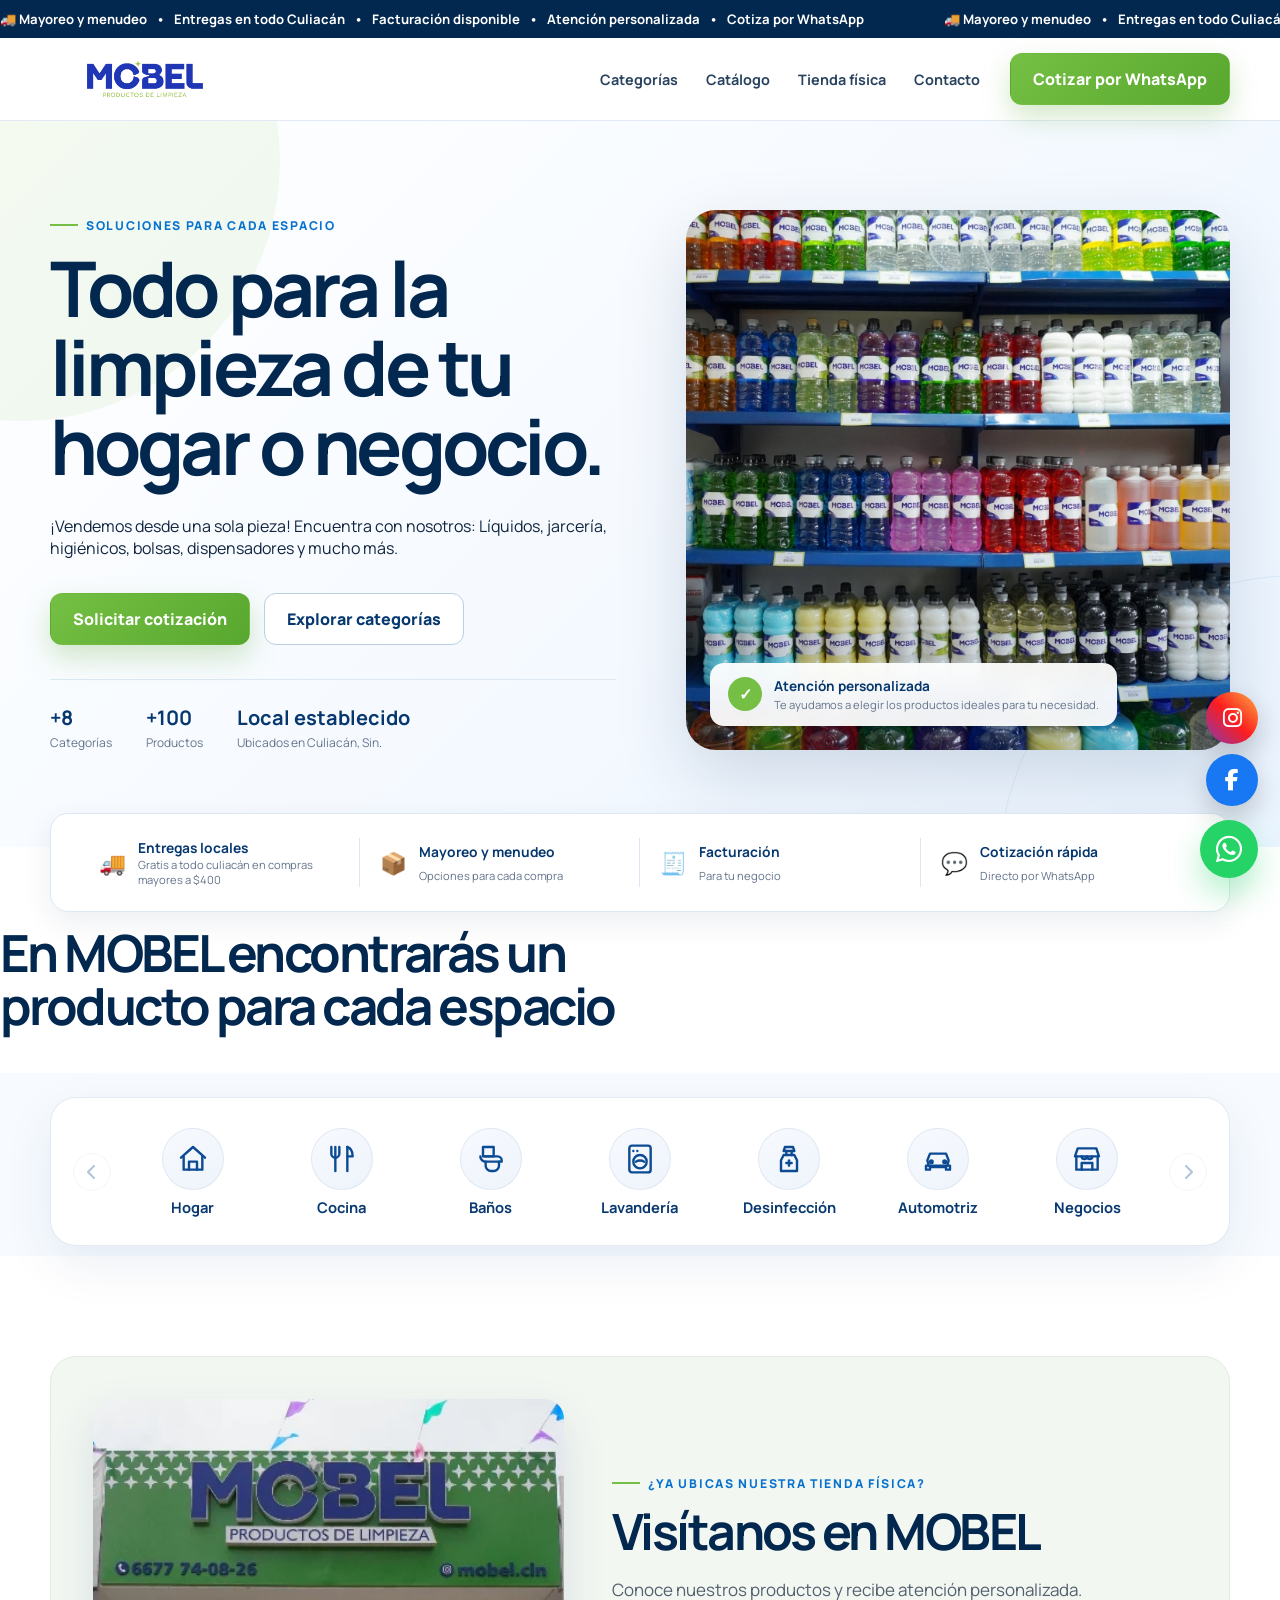
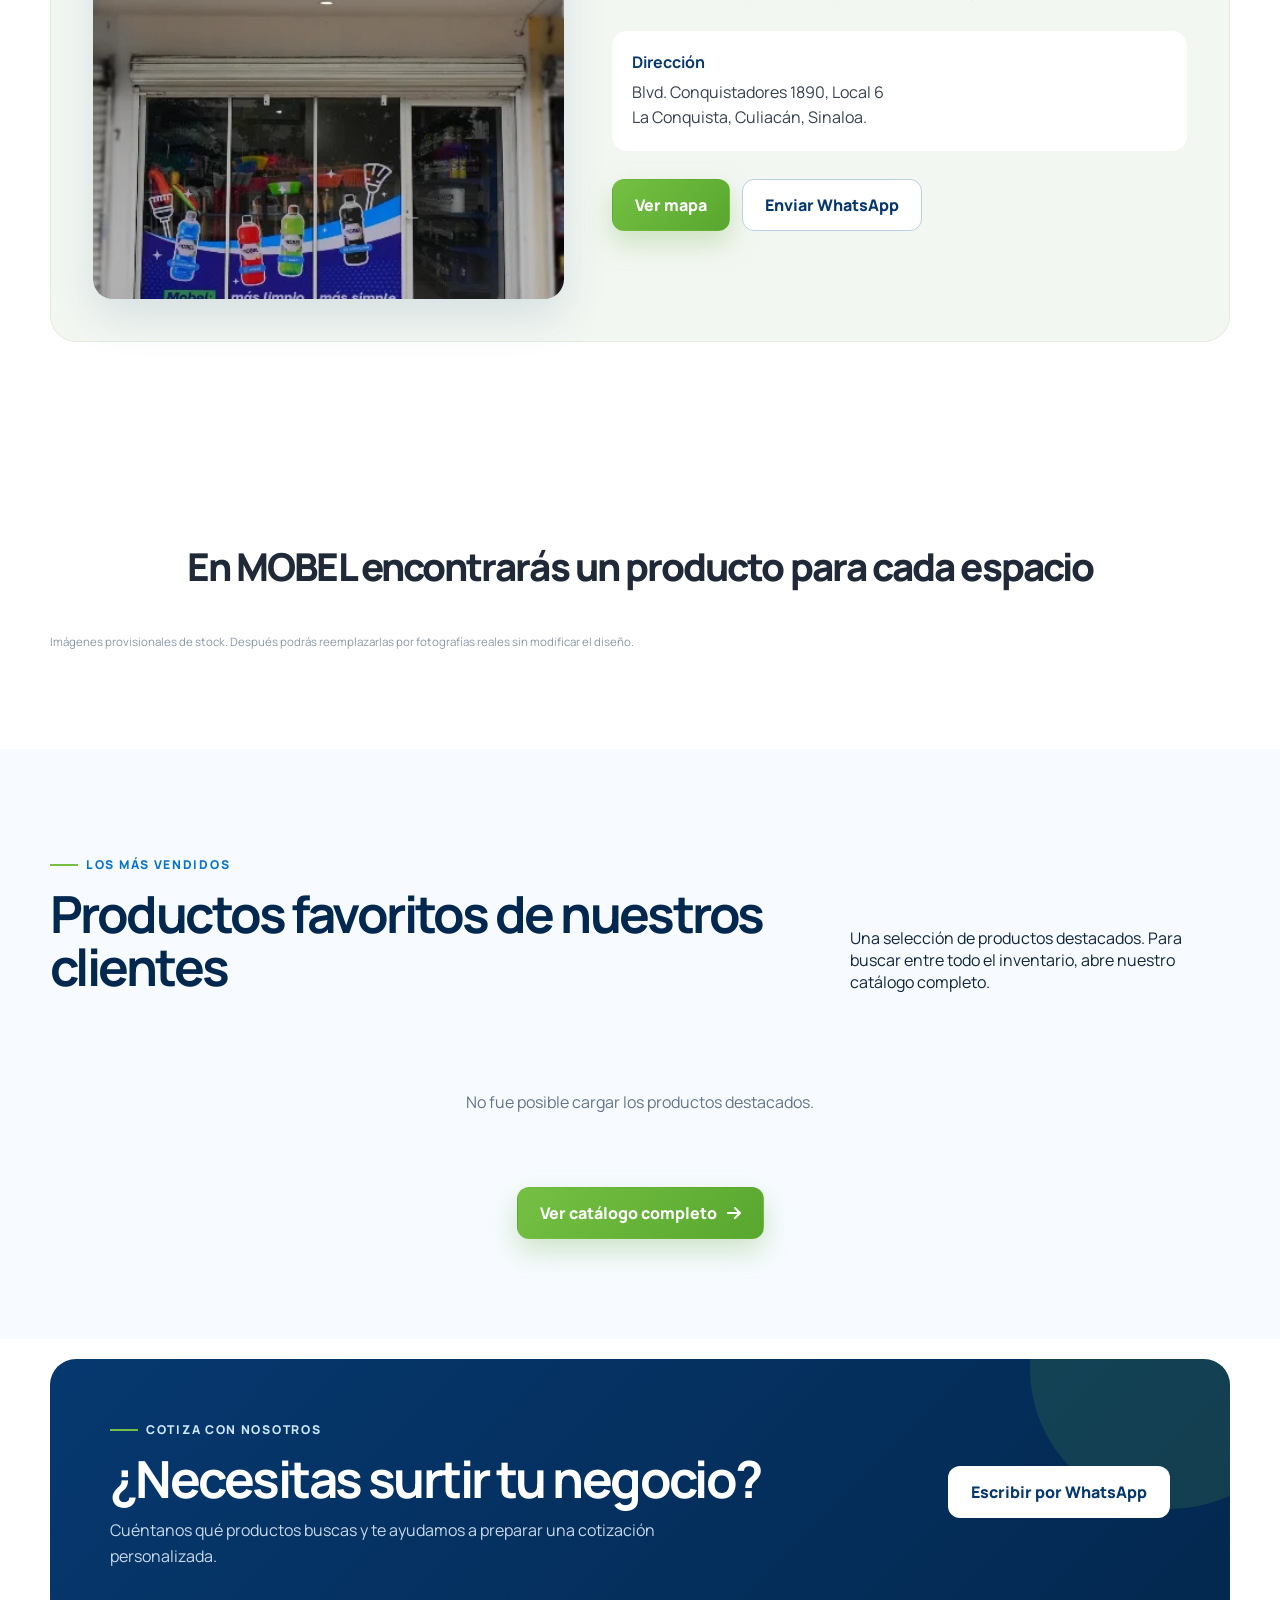
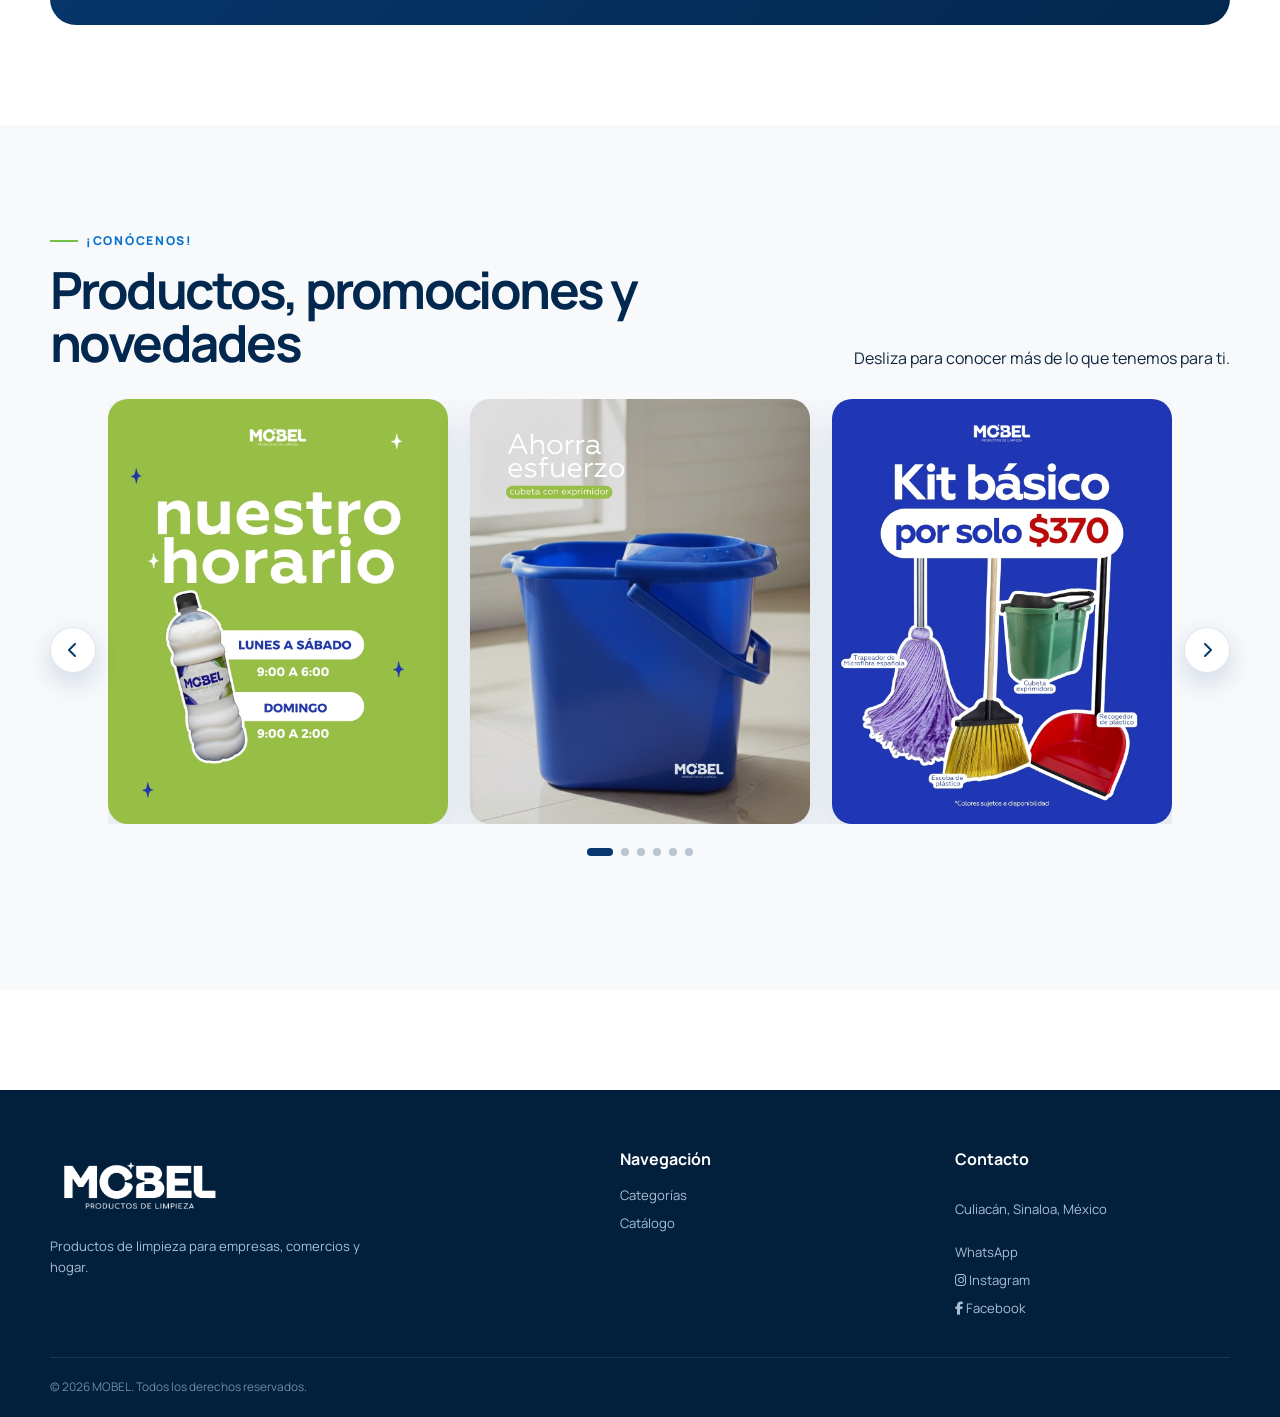
==== commit abbdb352: "act" ====
--- a/index.html
+++ b/index.html
@@ -107,13 +107,8 @@
       </div>
 <div class="section-heading reveal">
     <div>
-        <span class="eyebrow">EXPLORA POR ESPACIO</span>
         <h2>En MOBEL encontrarás un producto para cada espacio</h2>
     </div>
-
-    <p>
-        Desde el hogar hasta tu negocio, tenemos la solución ideal para cada necesidad de limpieza.
-    </p>
 </div>
     </section>
     <section class="use-categories" aria-label="Categorías por espacio">
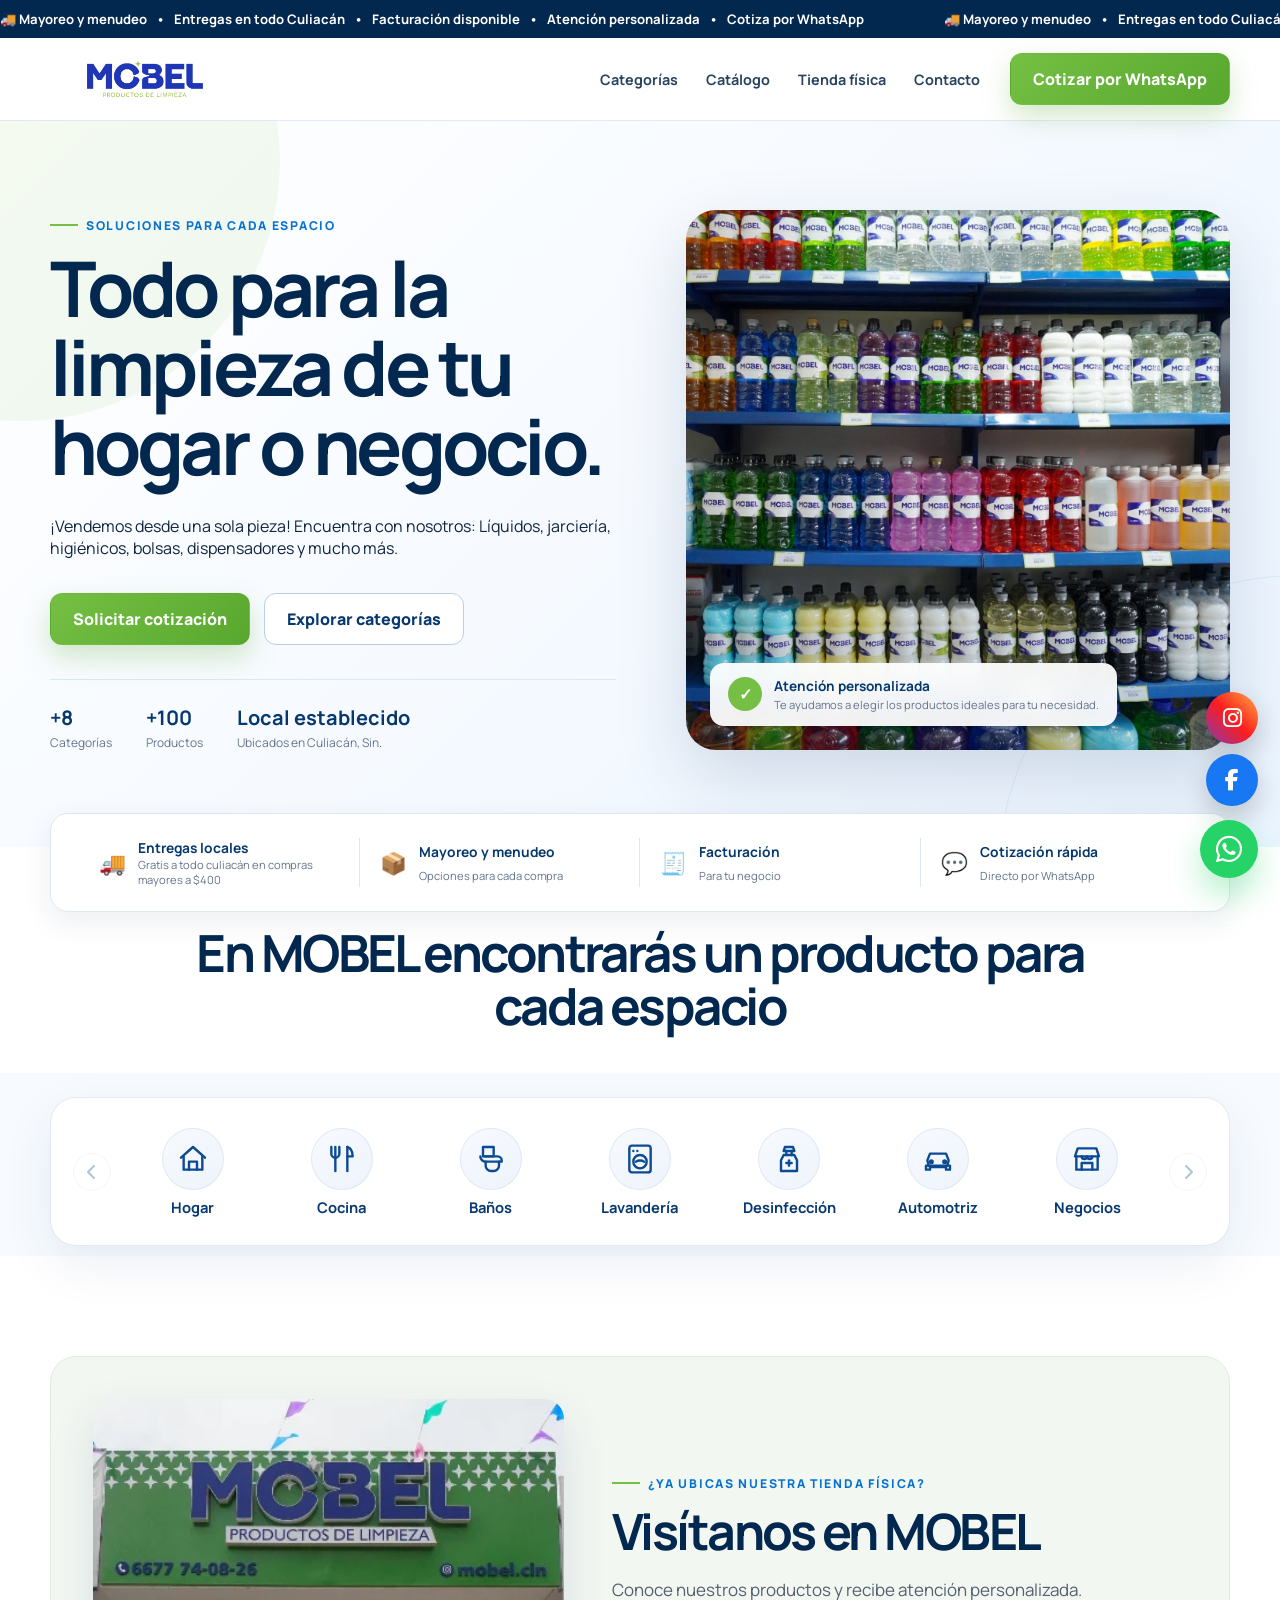
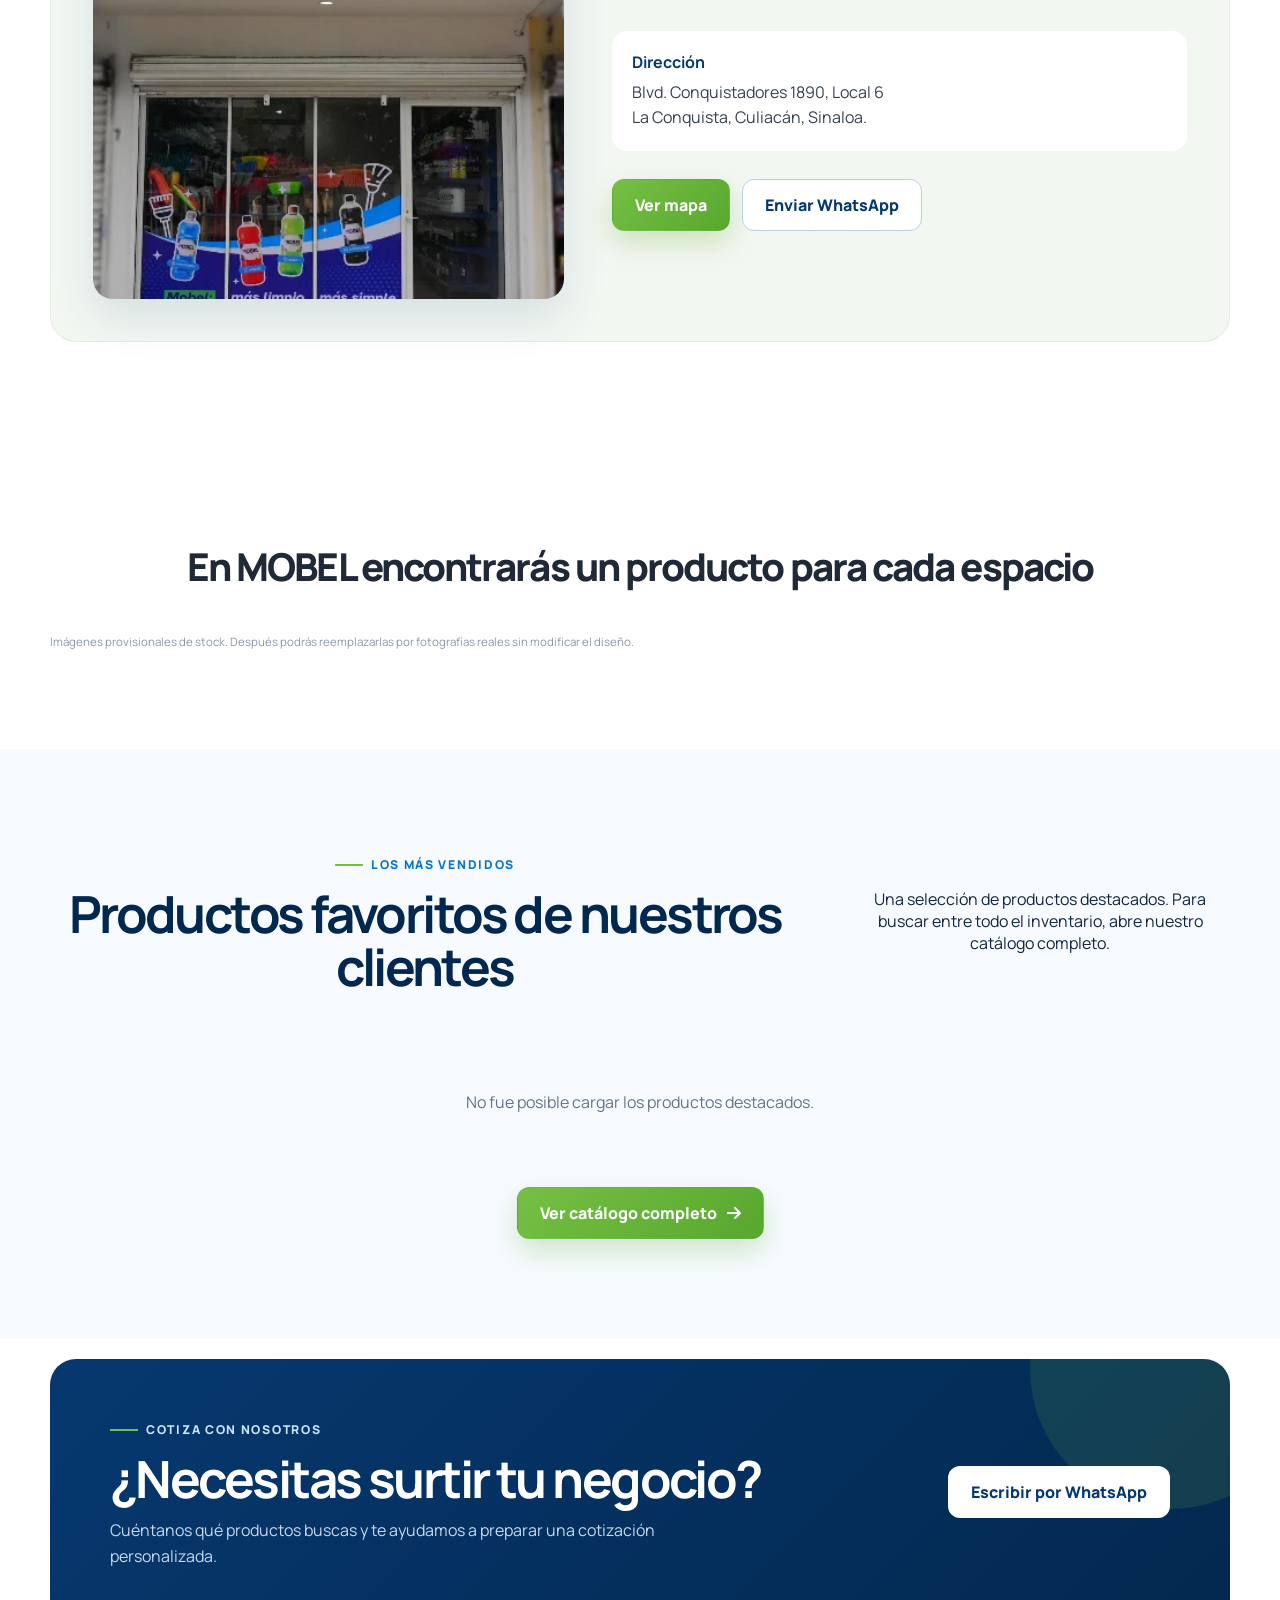
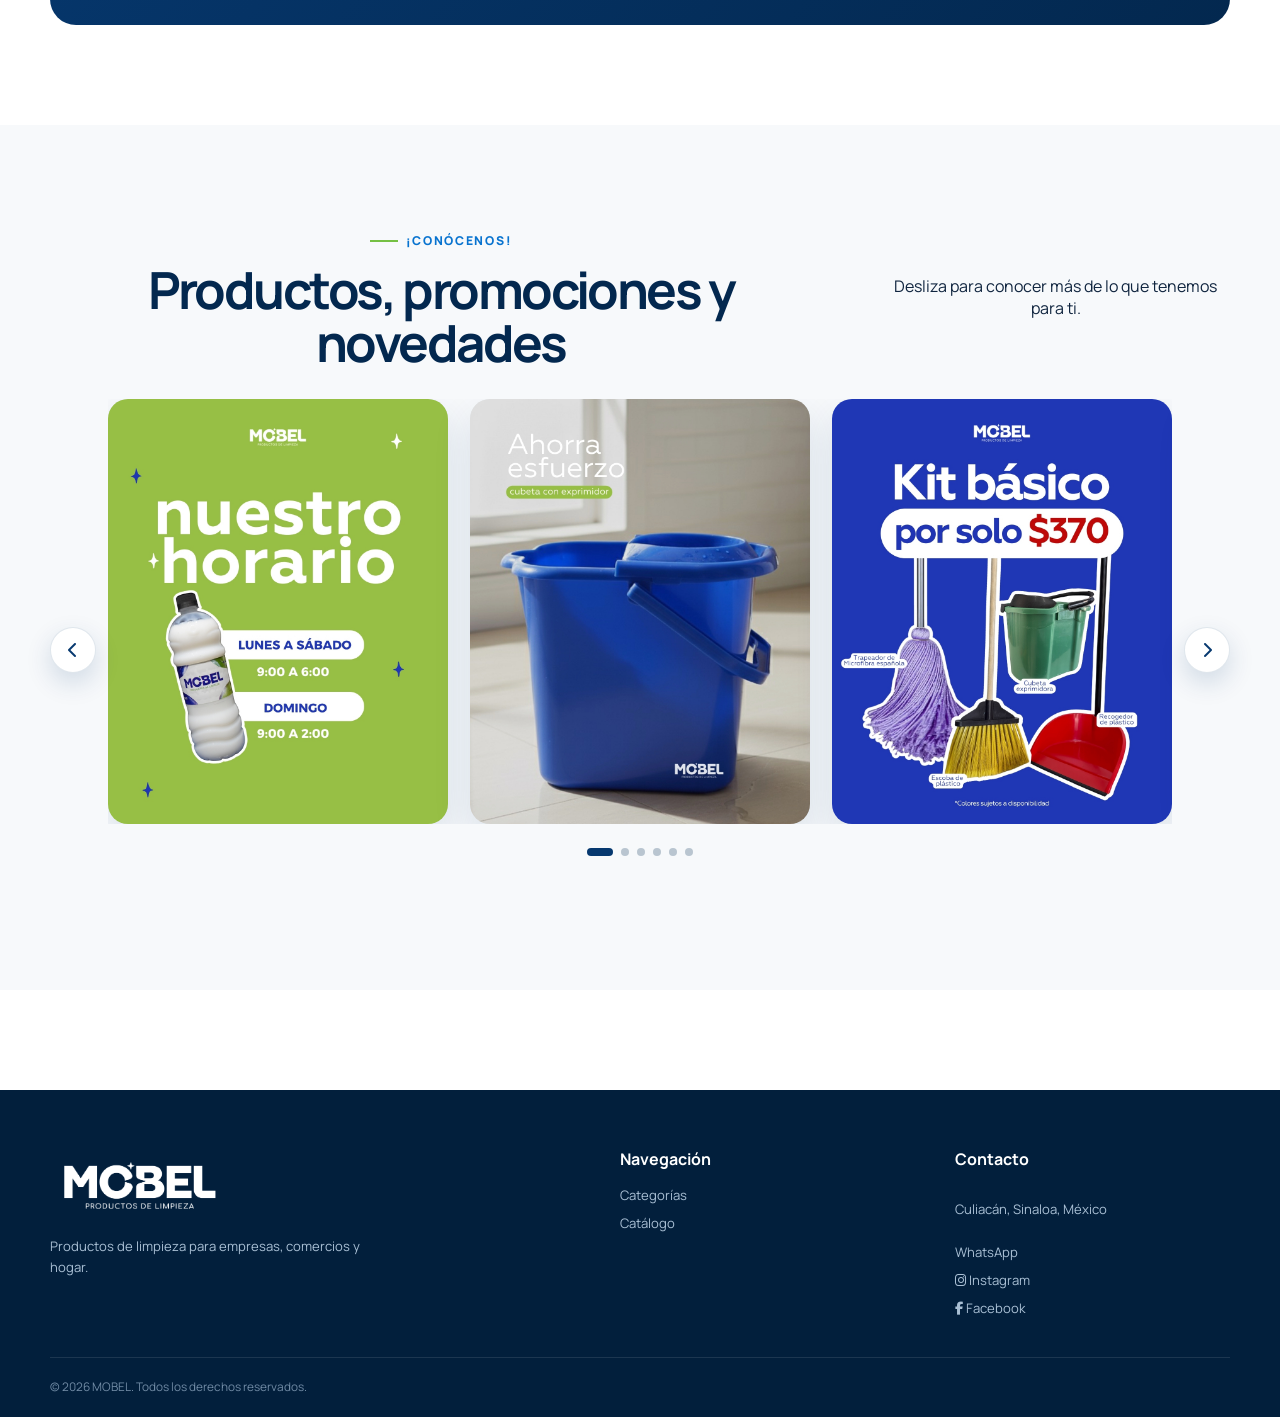
==== commit 92df0f1b: "new" ====
--- a/index.html
+++ b/index.html
@@ -74,7 +74,7 @@
         <div class="hero-copy reveal">
           <span class="eyebrow">Soluciones para cada espacio</span>
           <h1>Todo para la limpieza de tu hogar o negocio.</h1>
-          <p>¡Vendemos desde una sola pieza! Encuentra con nosotros: Líquidos, jarcería, higiénicos, bolsas, dispensadores y mucho más.</p>
+          <p>¡Vendemos desde una sola pieza! Encuentra con nosotros: Líquidos, jarciería, higiénicos, bolsas, dispensadores y mucho más.</p>
           <div class="hero-actions">
             <a class="btn btn-primary" data-whatsapp href="#">Solicitar cotización</a>
             <a class="btn btn-secondary" href="#categorias">Explorar categorías</a>
@@ -108,10 +108,7 @@
 <div class="section-heading reveal">
     <div>
         <h2>En MOBEL encontrarás un producto para cada espacio</h2>
-    </div>
-</div>
-    </section>
-    <section class="use-categories" aria-label="Categorías por espacio">
+    </div></div></section><section class="use-categories" aria-label="Categorías por espacio">
       <div class="container">
         <div class="use-categories-shell reveal">
           <button class="use-carousel-arrow use-carousel-prev" type="button" aria-label="Ver categorías anteriores">
--- a/styles.css
+++ b/styles.css
@@ -41,7 +41,7 @@
 .hero-image-wrap{position:relative;border-radius:30px;overflow:hidden;box-shadow:var(--shadow-lg);min-height:540px;background:#dfeaf5}.hero-image-wrap:after{content:"";position:absolute;inset:0;background:linear-gradient(180deg,transparent 55%,rgba(3,40,79,.16))}.hero-image-wrap>img{width:100%;height:540px;object-fit:cover}
 .hero-badge{position:absolute;z-index:2;left:24px;bottom:24px;background:rgba(255,255,255,.94);backdrop-filter:blur(10px);display:flex;align-items:center;gap:12px;padding:14px 18px;border-radius:14px;box-shadow:var(--shadow-sm)}.badge-icon{width:34px;height:34px;border-radius:50%;display:grid;place-items:center;background:var(--green);color:white;font-weight:900}.hero-badge div{display:flex;flex-direction:column}.hero-badge strong{font-size:.85rem;color:var(--navy)}.hero-badge small{font-size:.7rem;color:var(--muted);margin-top:2px}
 .trust-strip{position:relative;z-index:5;margin-top:-34px}.trust-grid{background:#fff;border:1px solid var(--line);border-radius:18px;box-shadow:var(--shadow-sm);display:grid;grid-template-columns:repeat(4,1fr);padding:24px 28px}.trust-grid>div{display:grid;grid-template-columns:auto 1fr;column-gap:12px;align-items:center;padding:0 20px;border-right:1px solid var(--line)}.trust-grid>div:last-child{border-right:0}.trust-grid span{grid-row:1/3;font-size:1.35rem}.trust-grid strong{font-size:.86rem;color:var(--navy)}.trust-grid small{font-size:.7rem;color:var(--muted)}
-.section{padding:100px 0}.section-heading{display:flex;justify-content:space-between;align-items:end;gap:50px;margin-bottom:42px}.section-heading>div{max-width:750px}.section-heading h2{margin-bottom:0}.section-heading p{max-width:380px;margin:0}
+.section{padding:100px 0}.section-heading{display:flex;justify-content:center;align-items:center;text-align:center;gap:50px;margin-bottom:42px}.section-heading>div{max-width:1000px}.section-heading h2{margin-bottom:0}.section-heading p{max-width:380px;margin:0}
 .categories-section{background:#fff}.categories-grid{display:grid;grid-template-columns:repeat(4,1fr);gap:18px}.category-card{position:relative;min-height:300px;border-radius:20px;overflow:hidden;background:#dde8f1;box-shadow:0 10px 28px rgba(3,40,79,.08);cursor:pointer}.category-card:before{content:"";position:absolute;inset:0;background:linear-gradient(180deg,rgba(3,40,79,.02) 35%,rgba(3,40,79,.82) 100%);z-index:1}.category-card img{width:100%;height:100%;object-fit:cover;transition:transform .55s}.category-card:hover img{transform:scale(1.06)}.category-card-content{position:absolute;z-index:2;left:0;right:0;bottom:0;padding:42px 20px 19px;color:#fff;background:linear-gradient(180deg,transparent 0%,rgba(2,31,60,.9) 72%,rgba(2,31,60,.96) 100%)}.category-card h3{margin:0 0 6px;font-size:1.12rem;line-height:1.2;color:#fff;text-shadow:0 2px 10px rgba(0,0,0,.28)}.category-card span{display:inline-flex;align-items:center;gap:7px;font-size:.75rem;font-weight:700;color:#e4f2ff}.category-card span i{font-size:.68rem;transition:transform .2s}.category-card:hover span i{transform:translateX(4px)}.category-arrow{position:absolute;right:18px;top:18px;z-index:2;width:36px;height:36px;border-radius:50%;display:grid;place-items:center;background:rgba(255,255,255,.9);color:var(--navy);font-weight:900}.stock-note{font-size:.72rem;color:#8a98a9;margin:18px 0 0}
 .products-section{background:var(--surface)}.catalog-toolbar{display:flex;align-items:center;gap:18px;justify-content:space-between;margin-bottom:30px}.search-box{display:flex;align-items:center;gap:10px;background:#fff;border:1px solid var(--line);border-radius:12px;padding:0 14px;min-width:300px;box-shadow:0 5px 18px rgba(3,40,79,.04)}.search-box span{font-size:1.25rem;color:var(--blue)}#searchInput{border:0;outline:0;width:100%;padding:14px 0;background:transparent}.filters{display:flex;gap:8px;flex-wrap:wrap;justify-content:flex-end}.filter-btn{border:1px solid var(--line);background:white;color:#3c536c;border-radius:999px;padding:9px 13px;font-size:.75rem;font-weight:800;cursor:pointer;transition:.2s}.filter-btn:hover,.filter-btn.active{background:var(--navy);color:#fff;border-color:var(--navy)}
 .products-grid{display:grid;grid-template-columns:repeat(4,1fr);gap:20px}.product-card{background:#fff;border:1px solid var(--line);border-radius:18px;overflow:hidden;display:flex;flex-direction:column;transition:.25s;box-shadow:0 8px 24px rgba(3,40,79,.05)}.product-card:hover{transform:translateY(-6px);box-shadow:0 18px 40px rgba(3,40,79,.12)}.product-image{aspect-ratio:1.05/1;background:#edf3f8;overflow:hidden}.product-image img{width:100%;height:100%;object-fit:cover;transition:transform .5s}.product-card:hover .product-image img{transform:scale(1.04)}.image-placeholder{width:100%;height:100%;display:grid;place-items:center;font-size:3rem;background:linear-gradient(135deg,#e9f4ff,#f8fbff)}.product-content{padding:18px;display:flex;flex-direction:column;gap:9px;flex:1}.product-category{font-size:.68rem;color:var(--blue);font-weight:800;text-transform:uppercase;letter-spacing:.08em}.product-card h3{font-size:1rem;color:var(--navy);margin:0}.product-card p{font-size:.8rem;line-height:1.55;color:var(--muted);margin:0 0 8px}.product-card .btn{margin-top:auto;padding:11px 13px;font-size:.78rem;width:100%}.empty-state{text-align:center;color:var(--muted);padding:40px}
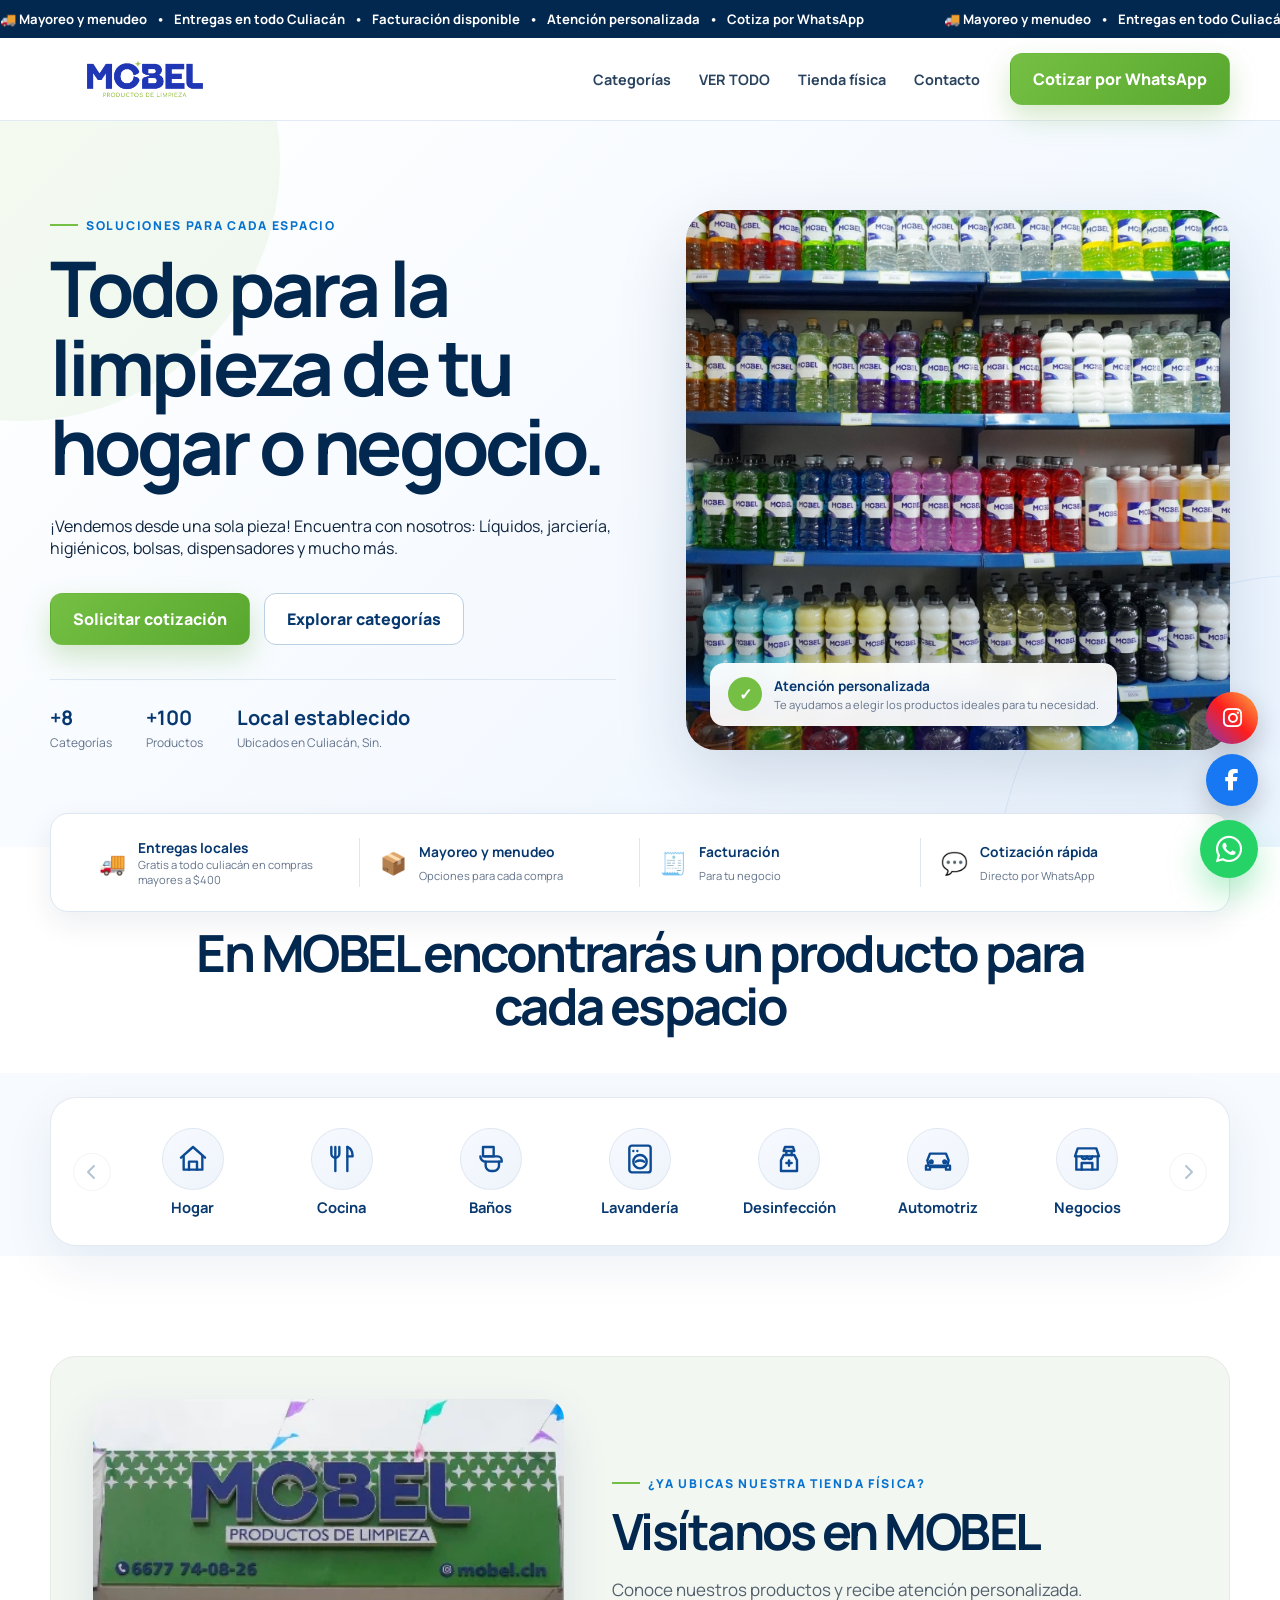
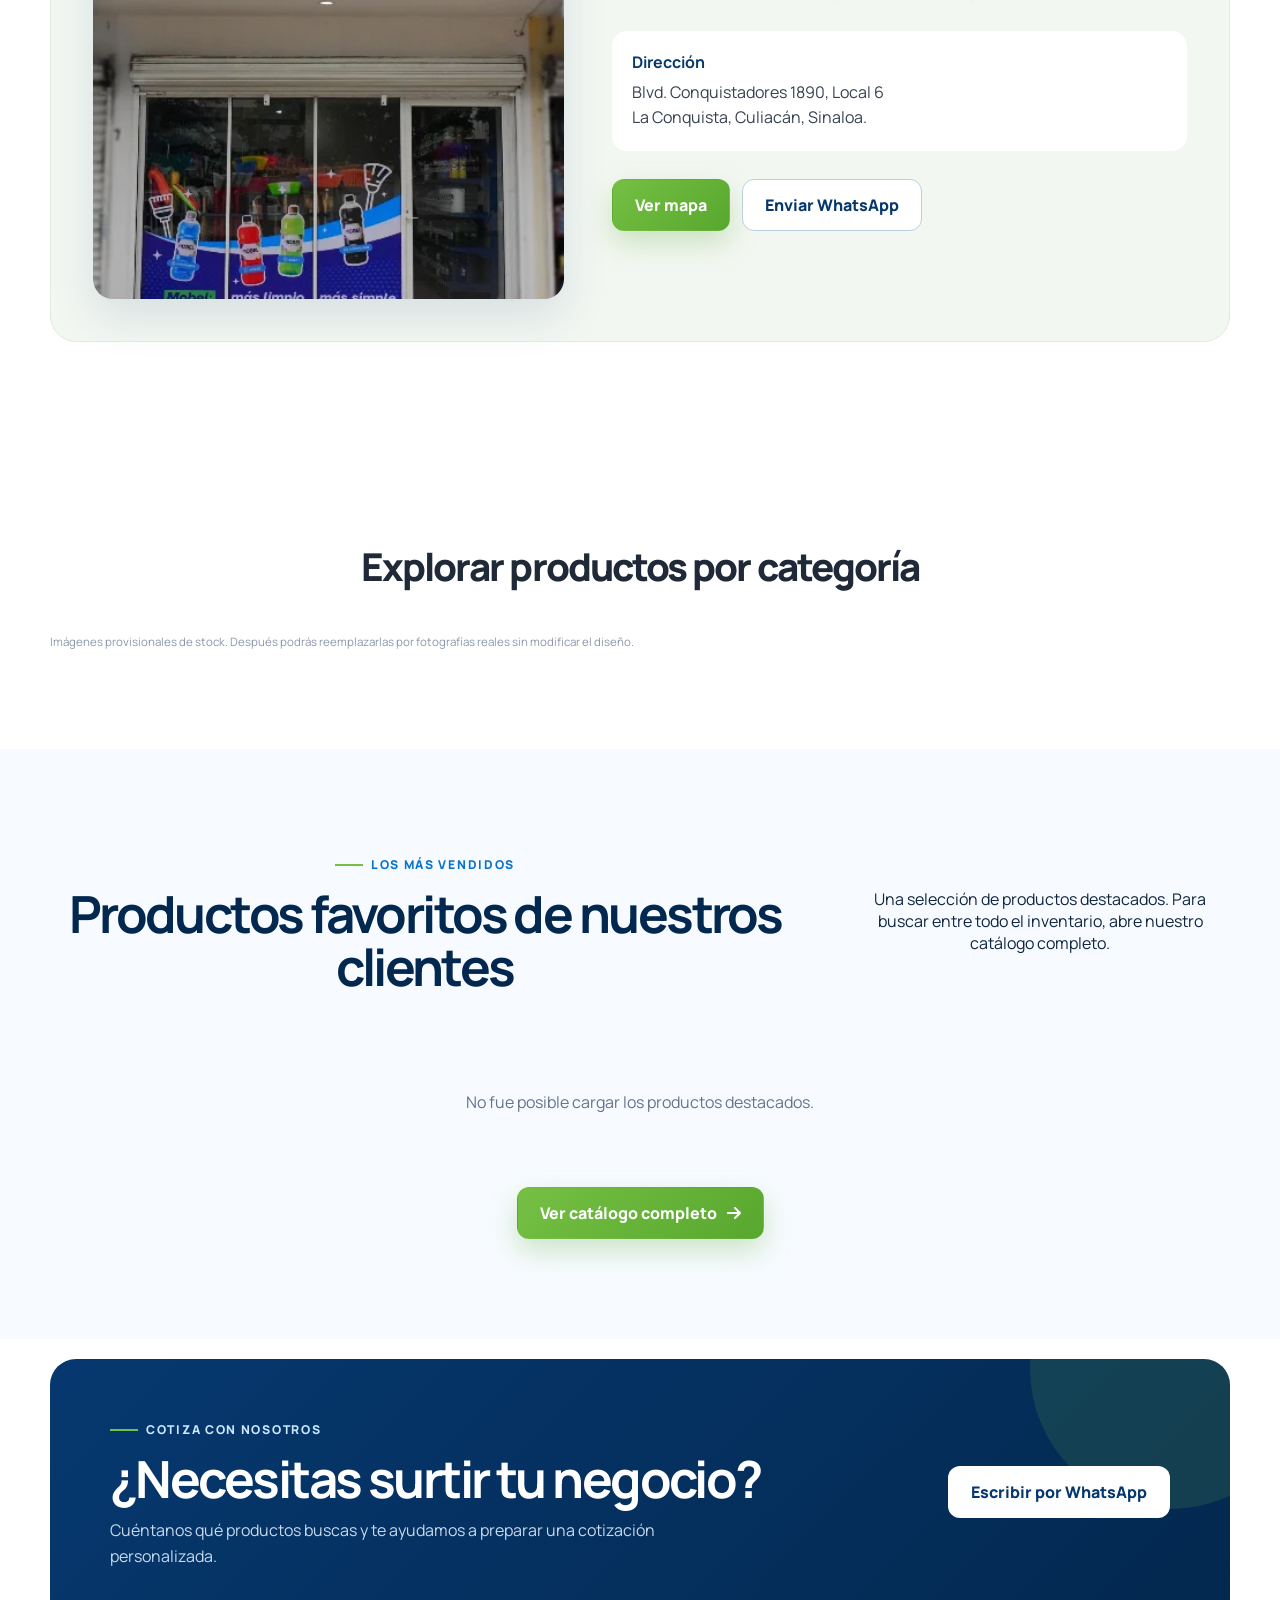
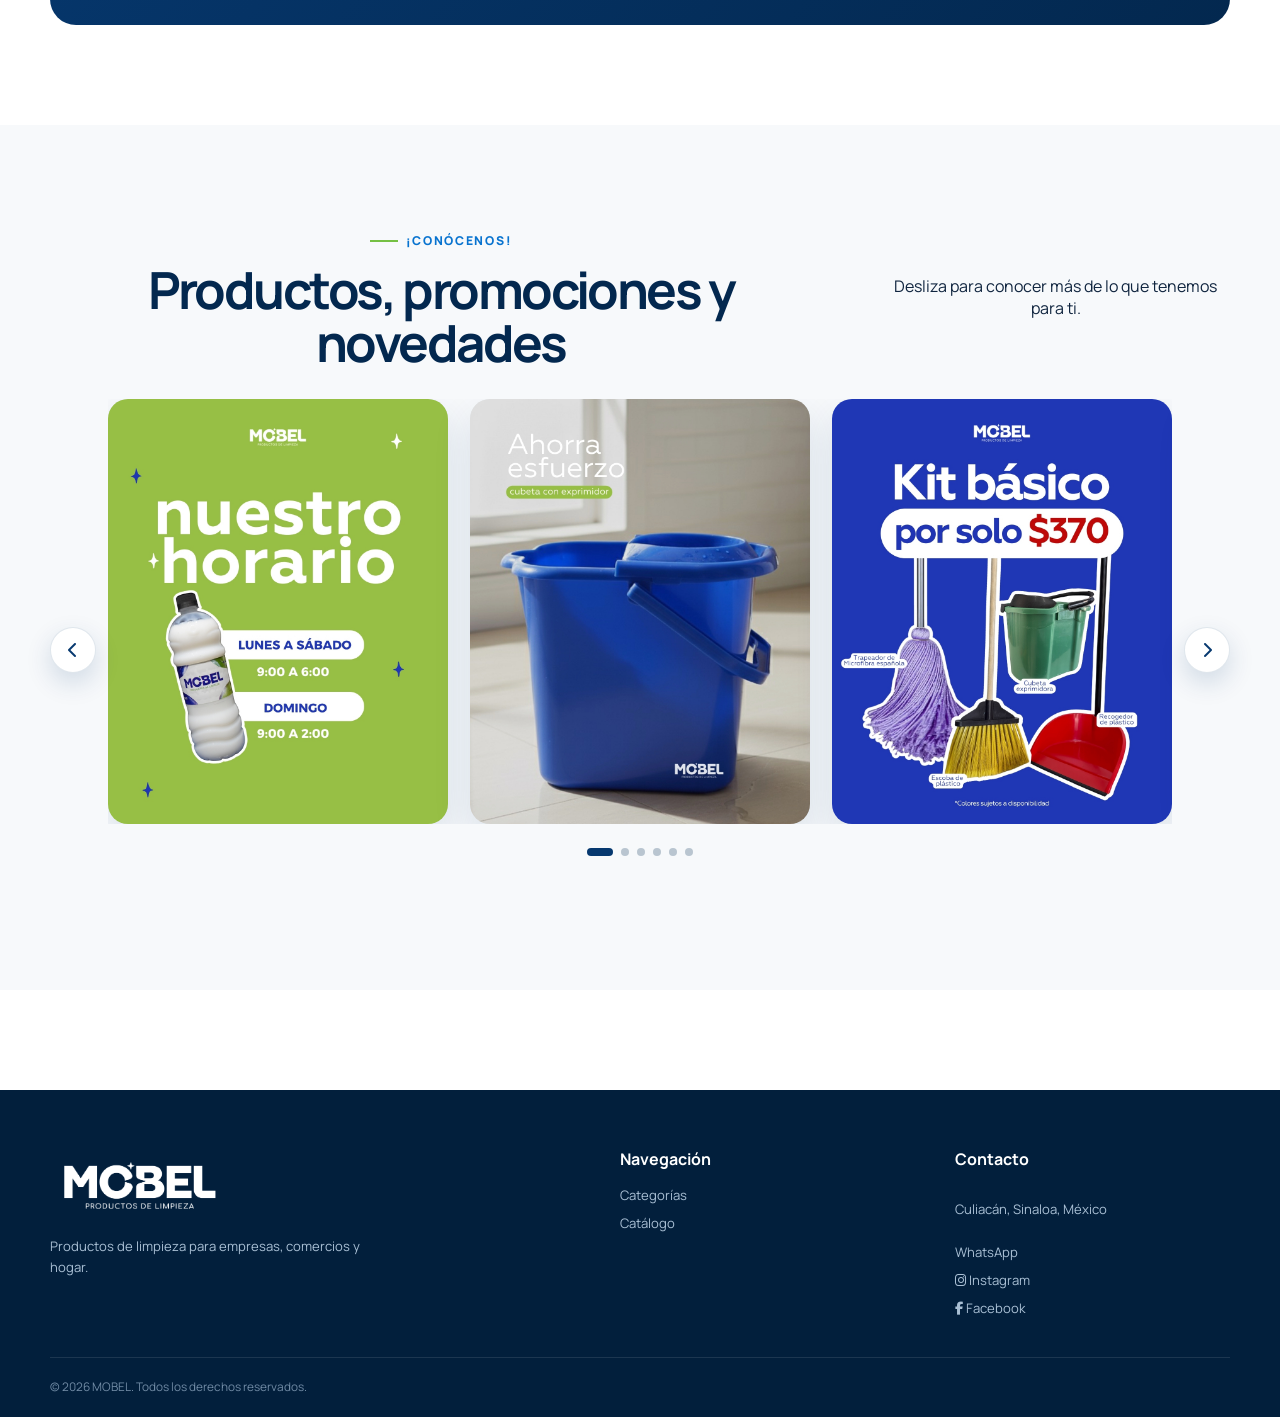
==== commit ffe8d8b5: "nuevo" ====
--- a/index.html
+++ b/index.html
@@ -59,7 +59,7 @@
       </button>
    <nav id="mainNav">
   <a href="#categorias">Categorías</a>
-  <a href="catalogo.html">Catálogo</a>
+  <a href="catalogo.html">VER TODO</a>
   <a href="#tienda">Tienda física</a>
   <a href="#contacto">Contacto</a>
 </nav>
@@ -206,7 +206,7 @@
     </section>
     <section id="categorias" class="section categories-section">
       <div class="container">
-        <h2 class="space-title reveal">En MOBEL encontrarás un producto para cada espacio</h2>
+        <h2 class="space-title reveal">Explorar productos por categoría</h2>
 
         <div class="categories-grid" id="categoriesGrid"></div>
         <p class="stock-note">Imágenes provisionales de stock. Después podrás reemplazarlas por fotografías reales sin modificar el diseño.</p>
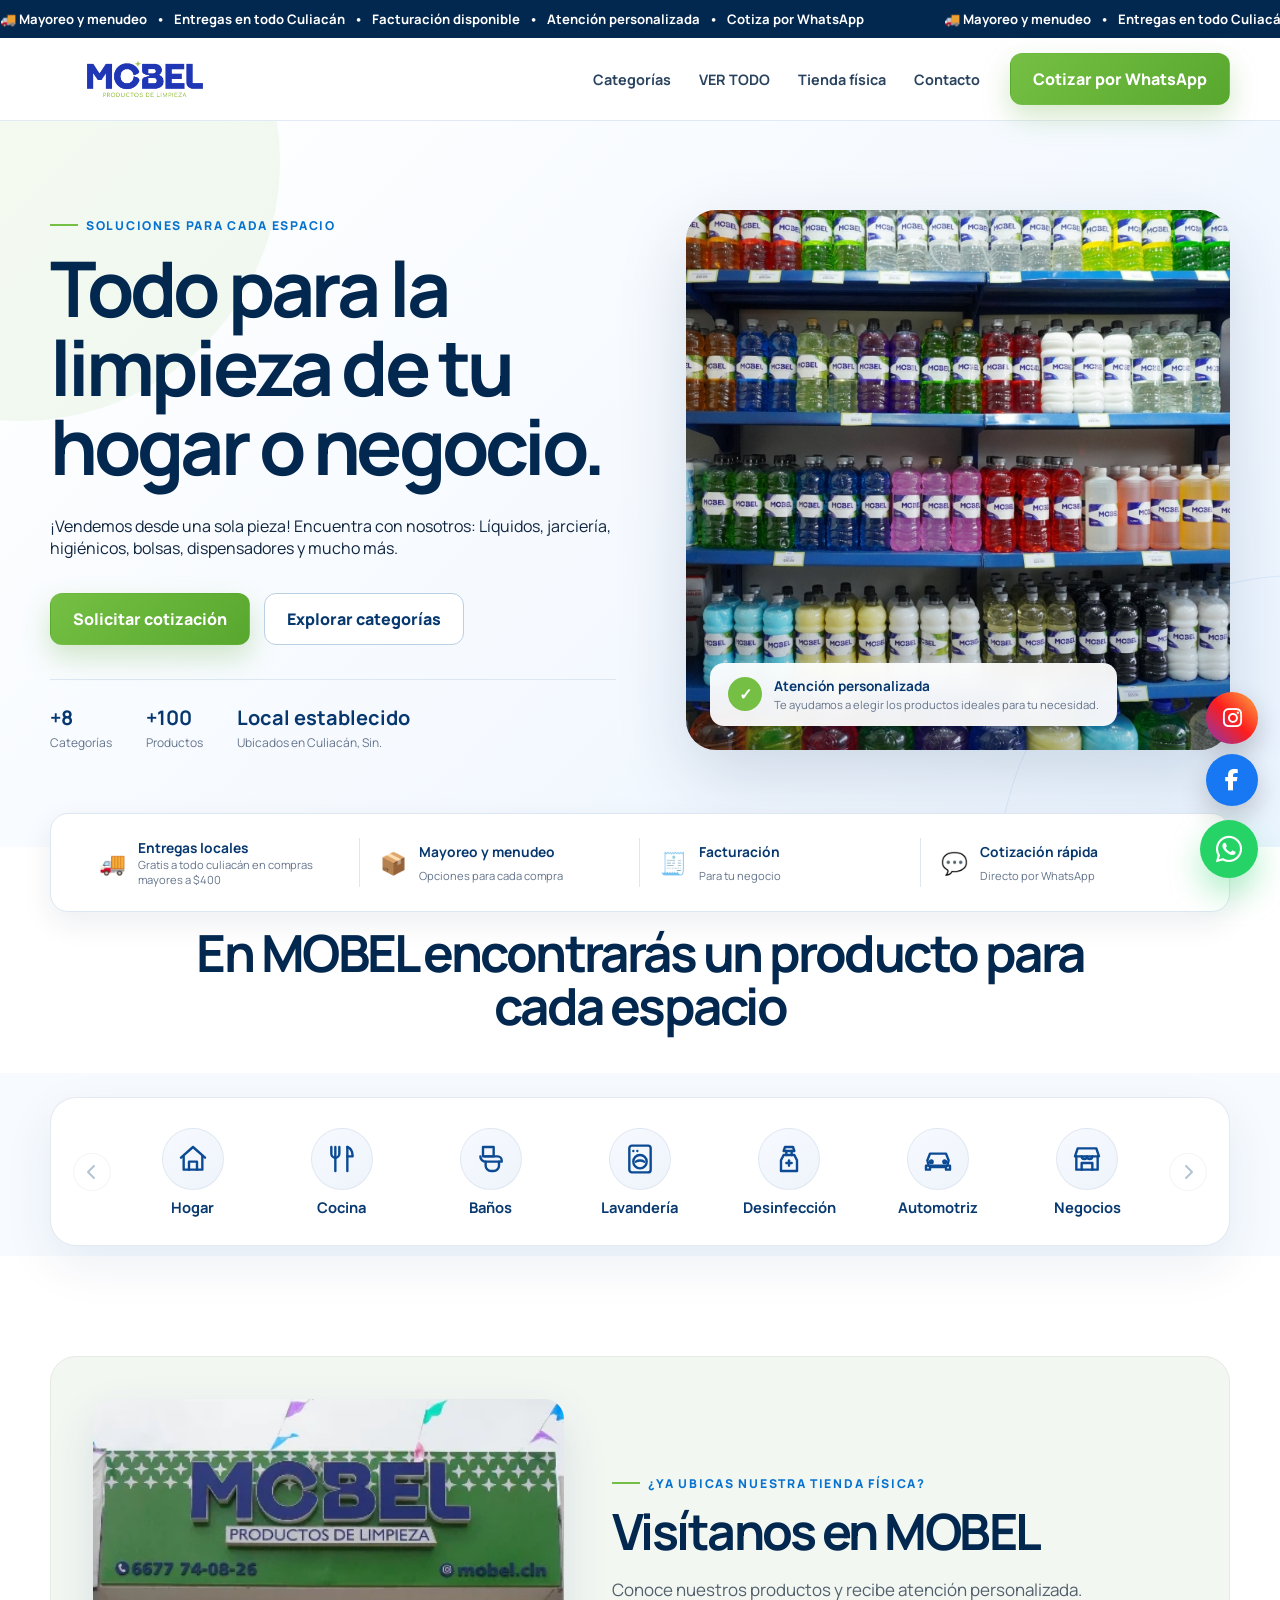
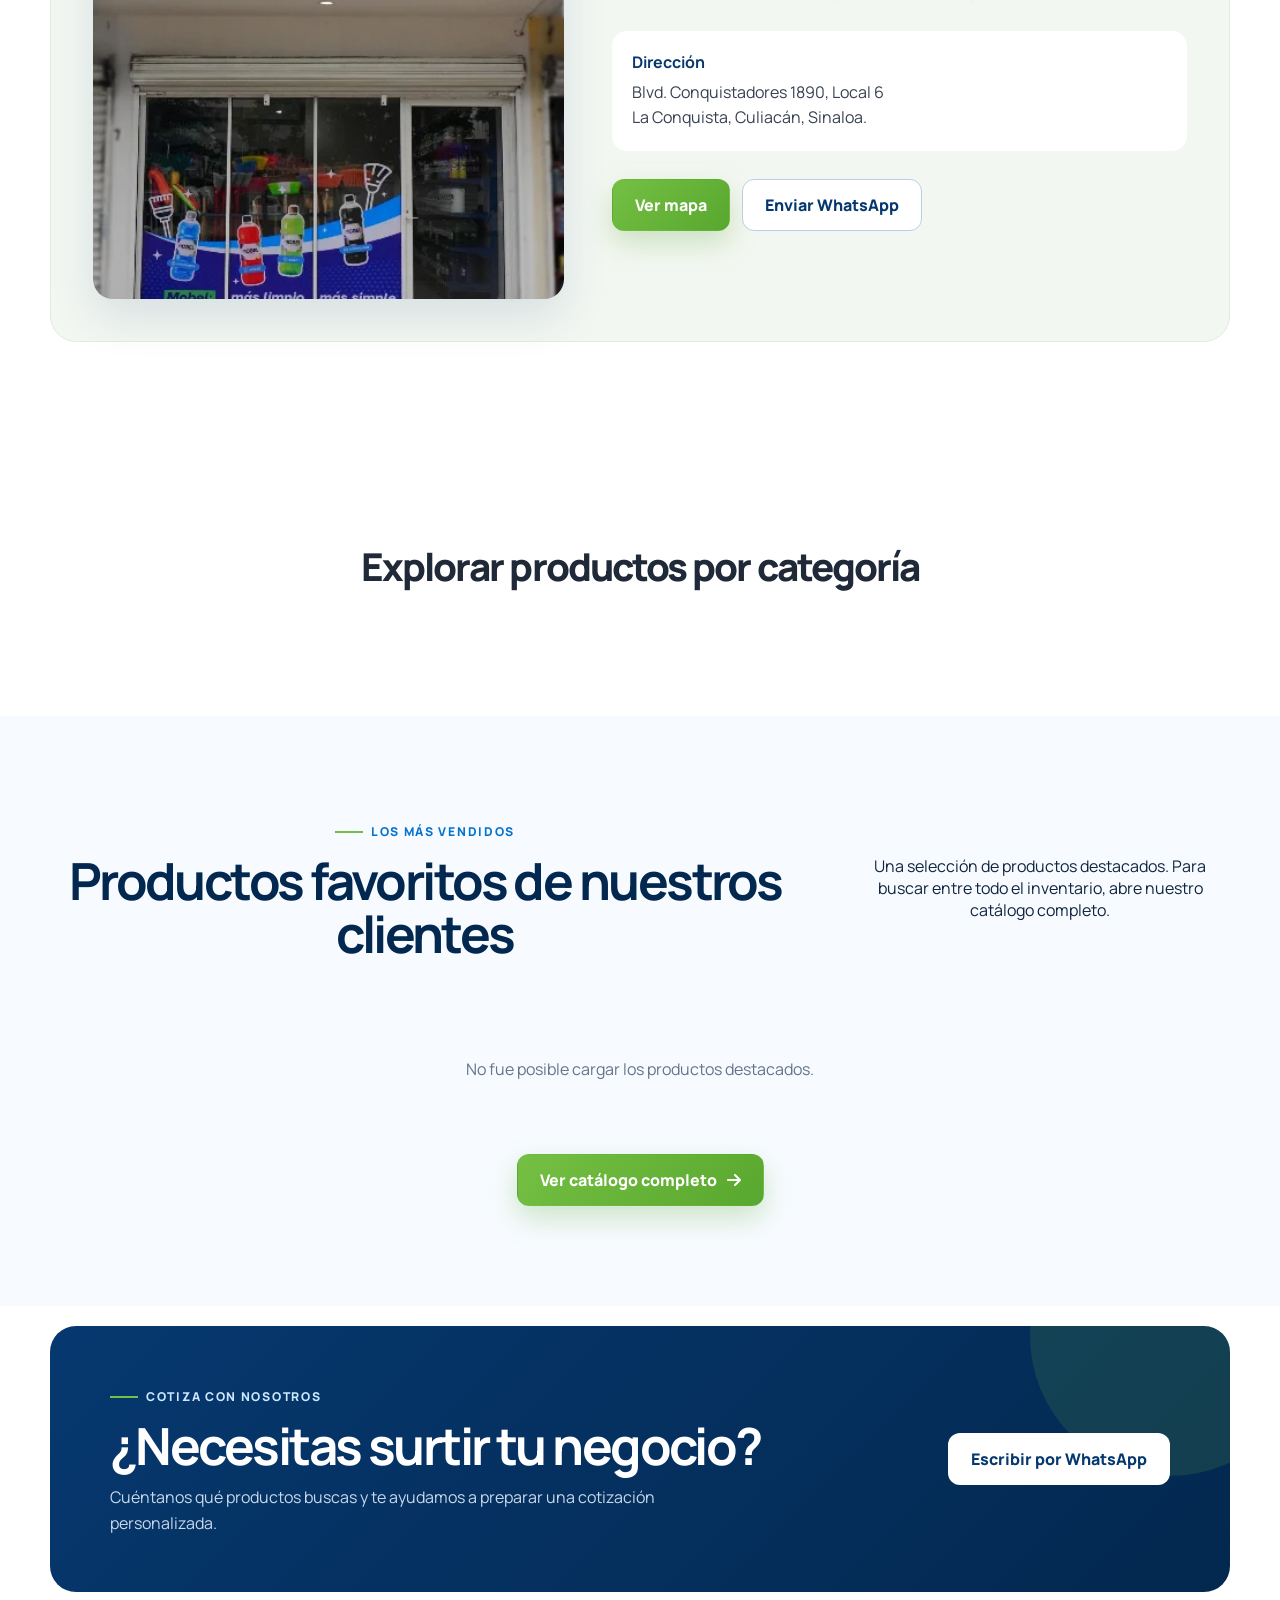
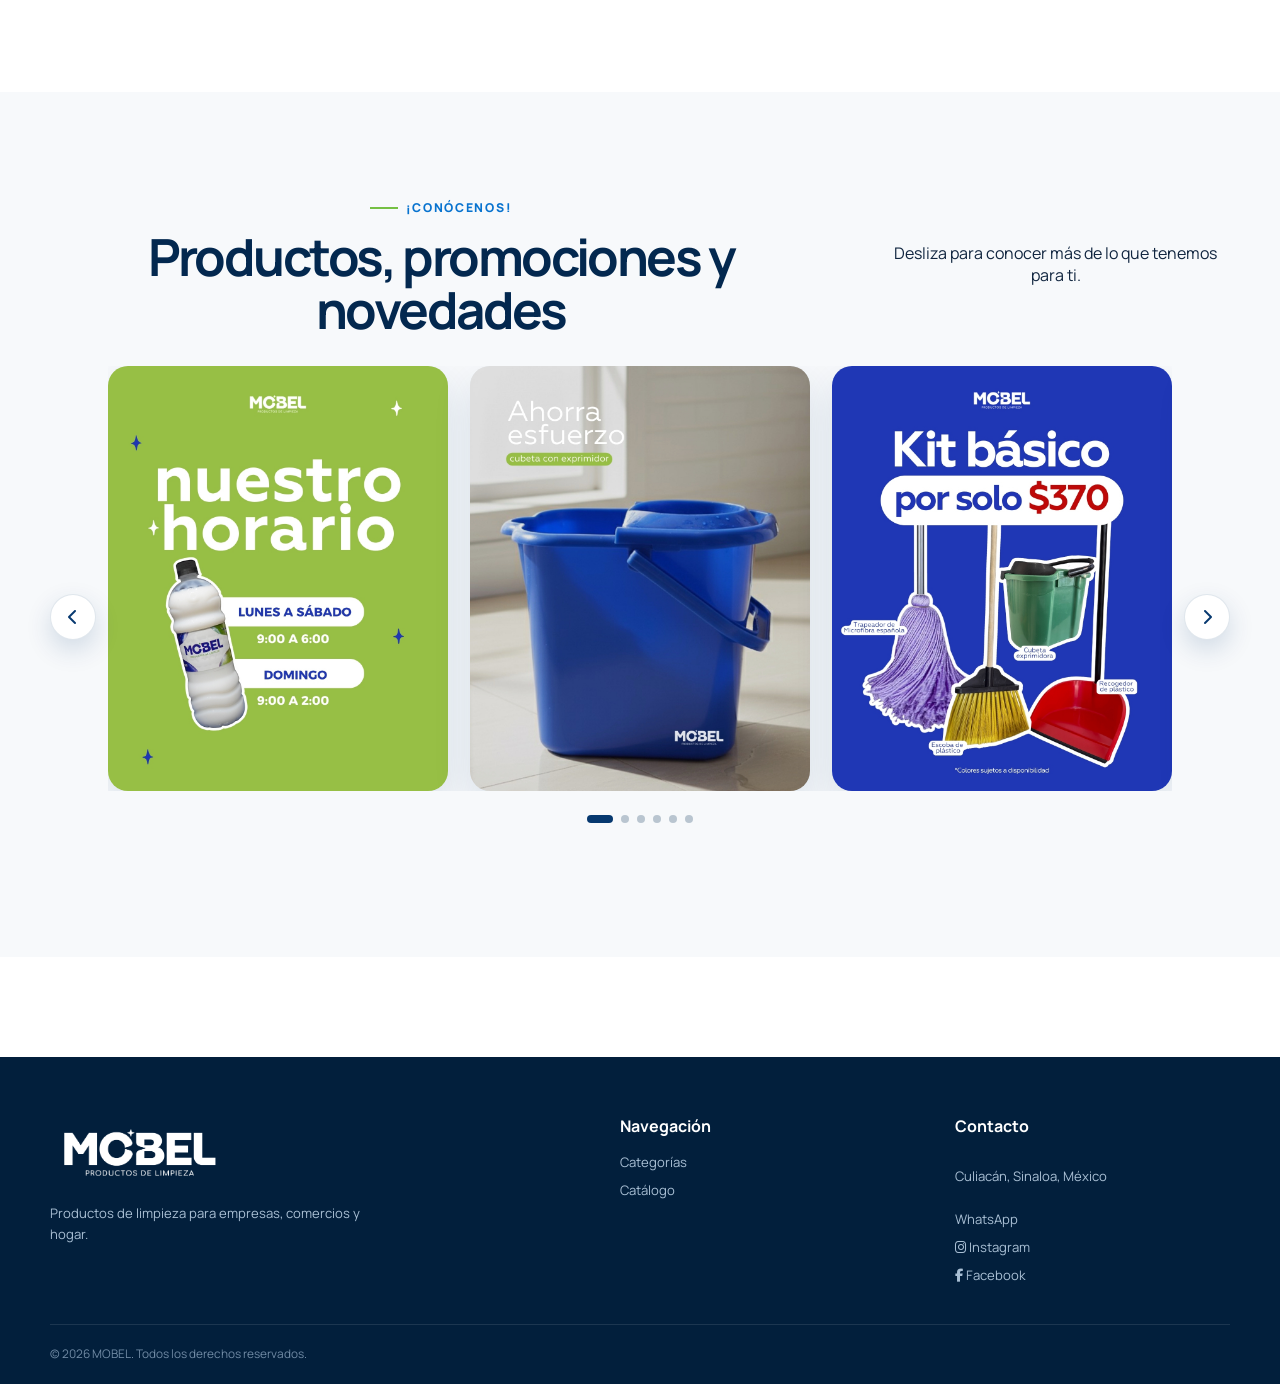
==== commit 7ca0767b: "espacios" ====
--- a/index.html
+++ b/index.html
@@ -161,15 +161,13 @@
     </section>
     <section id="tienda" class="section store-section">
       <div class="container store-card reveal">
-
-        <div class="store-image">
+ <div class="store-image">
           <img
             src="img/tienda-mobel.webp"
             alt="Tienda física MOBEL en La Conquista, Culiacán"
           />
         </div>
-
-        <div class="store-info">
+ <div class="store-info">
           <span class="eyebrow">¿Ya ubicas nuestra tienda física?</span>
 
           <h2>Visítanos en MOBEL</h2>
@@ -209,8 +207,7 @@
         <h2 class="space-title reveal">Explorar productos por categoría</h2>
 
         <div class="categories-grid" id="categoriesGrid"></div>
-        <p class="stock-note">Imágenes provisionales de stock. Después podrás reemplazarlas por fotografías reales sin modificar el diseño.</p>
-      </div>
+              </div>
     </section>
 
     <section id="productos" class="section products-section">
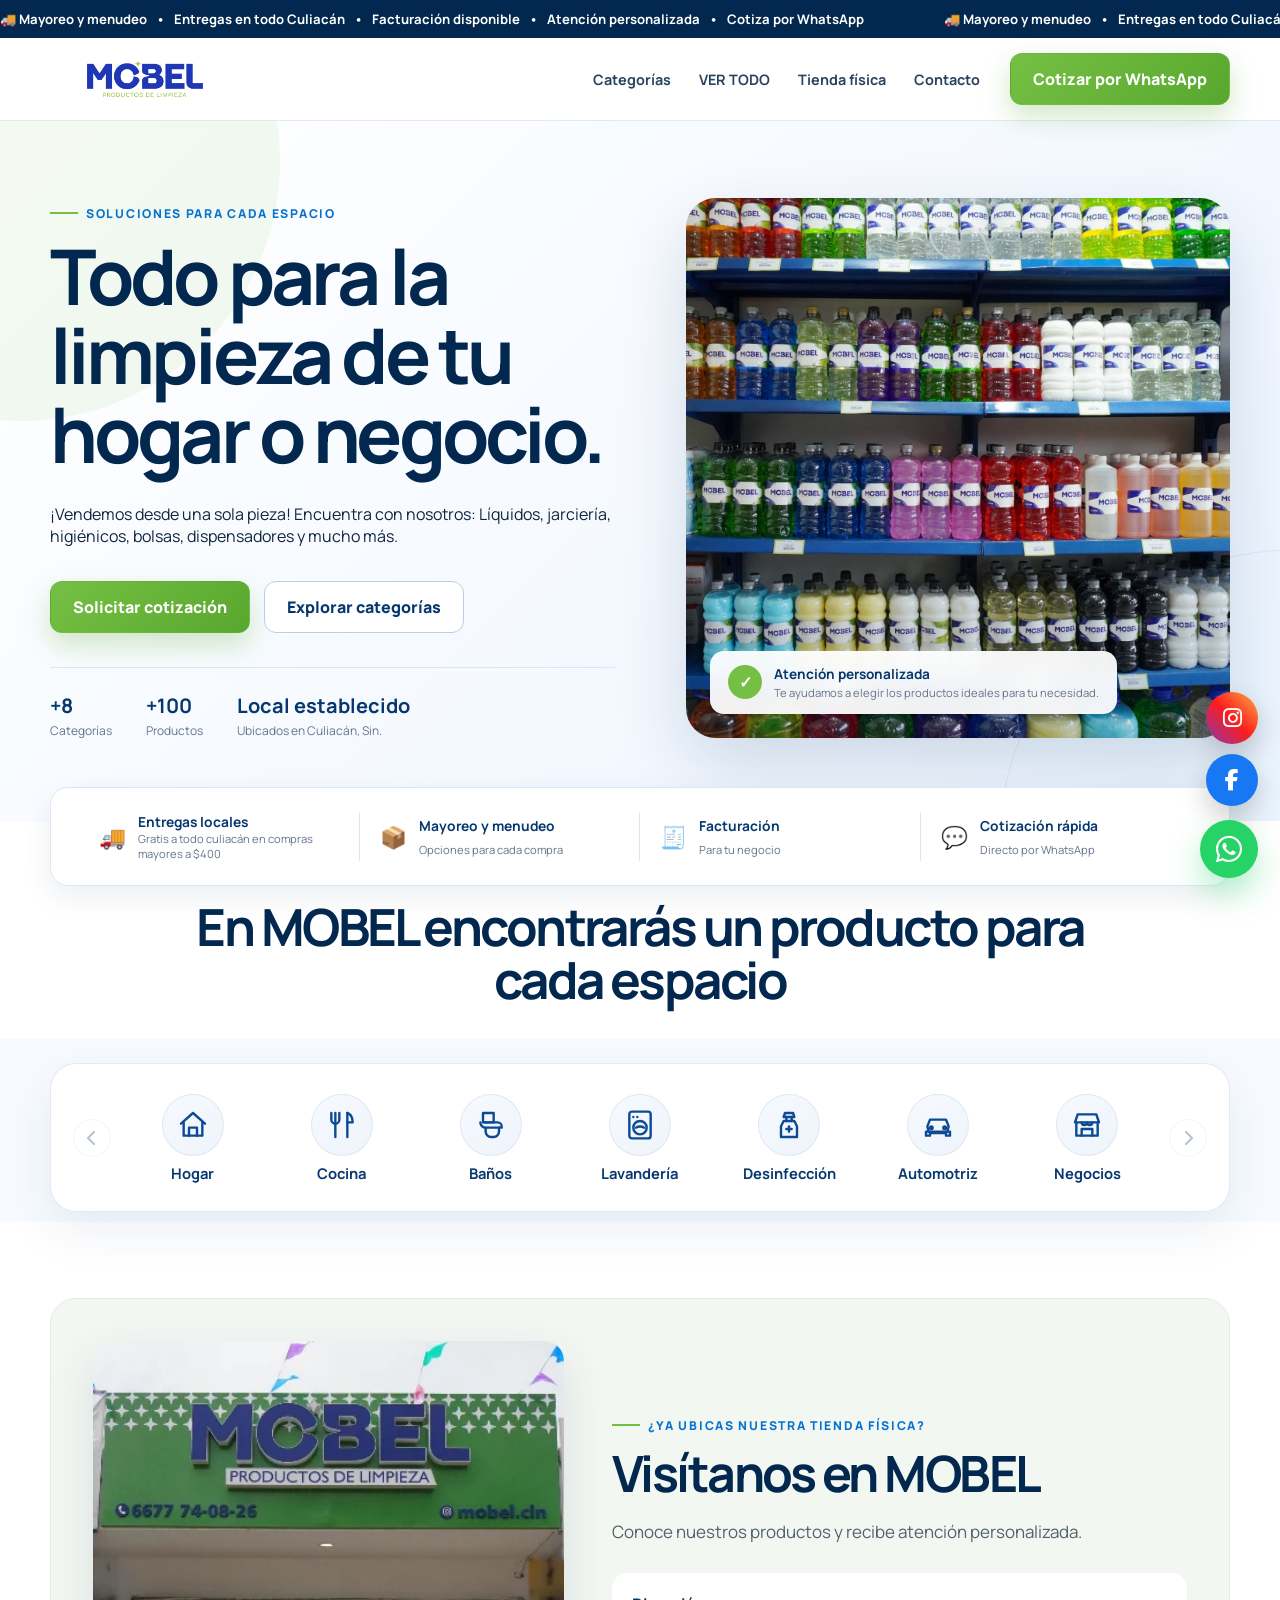
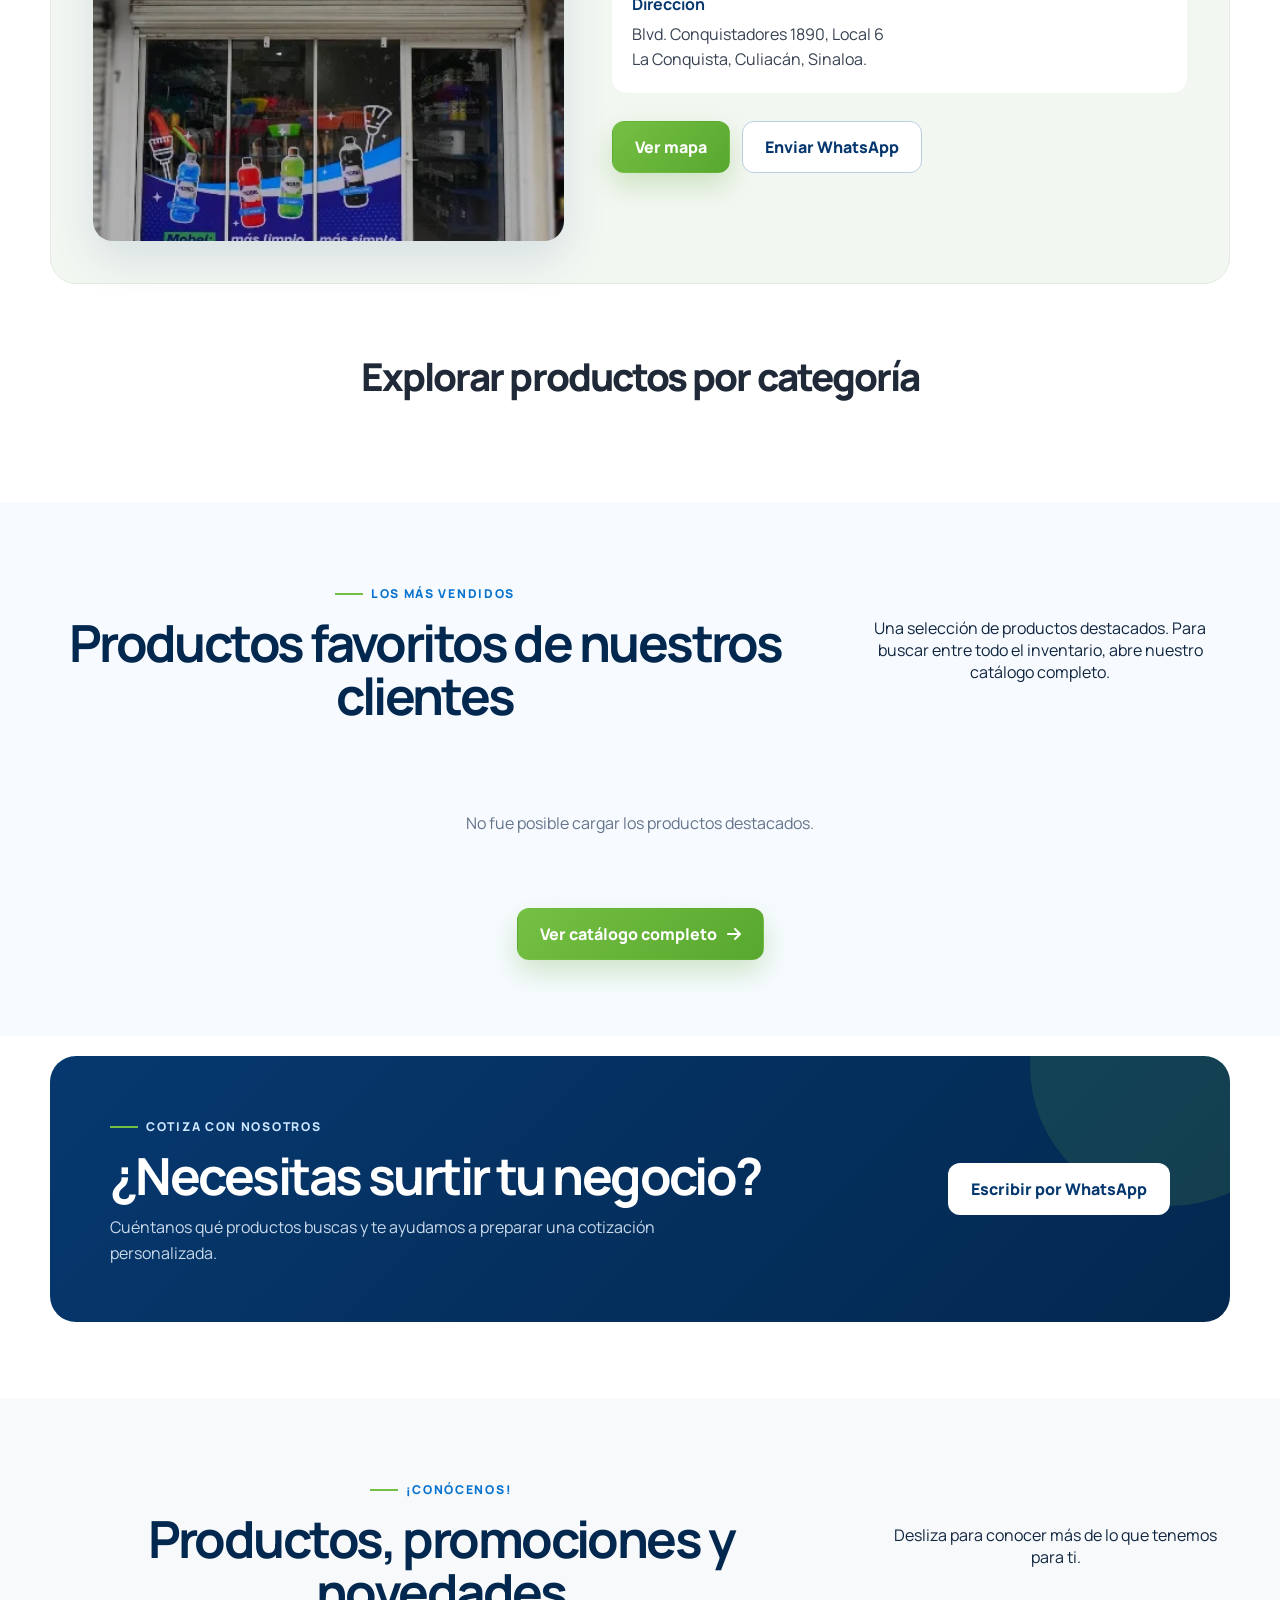
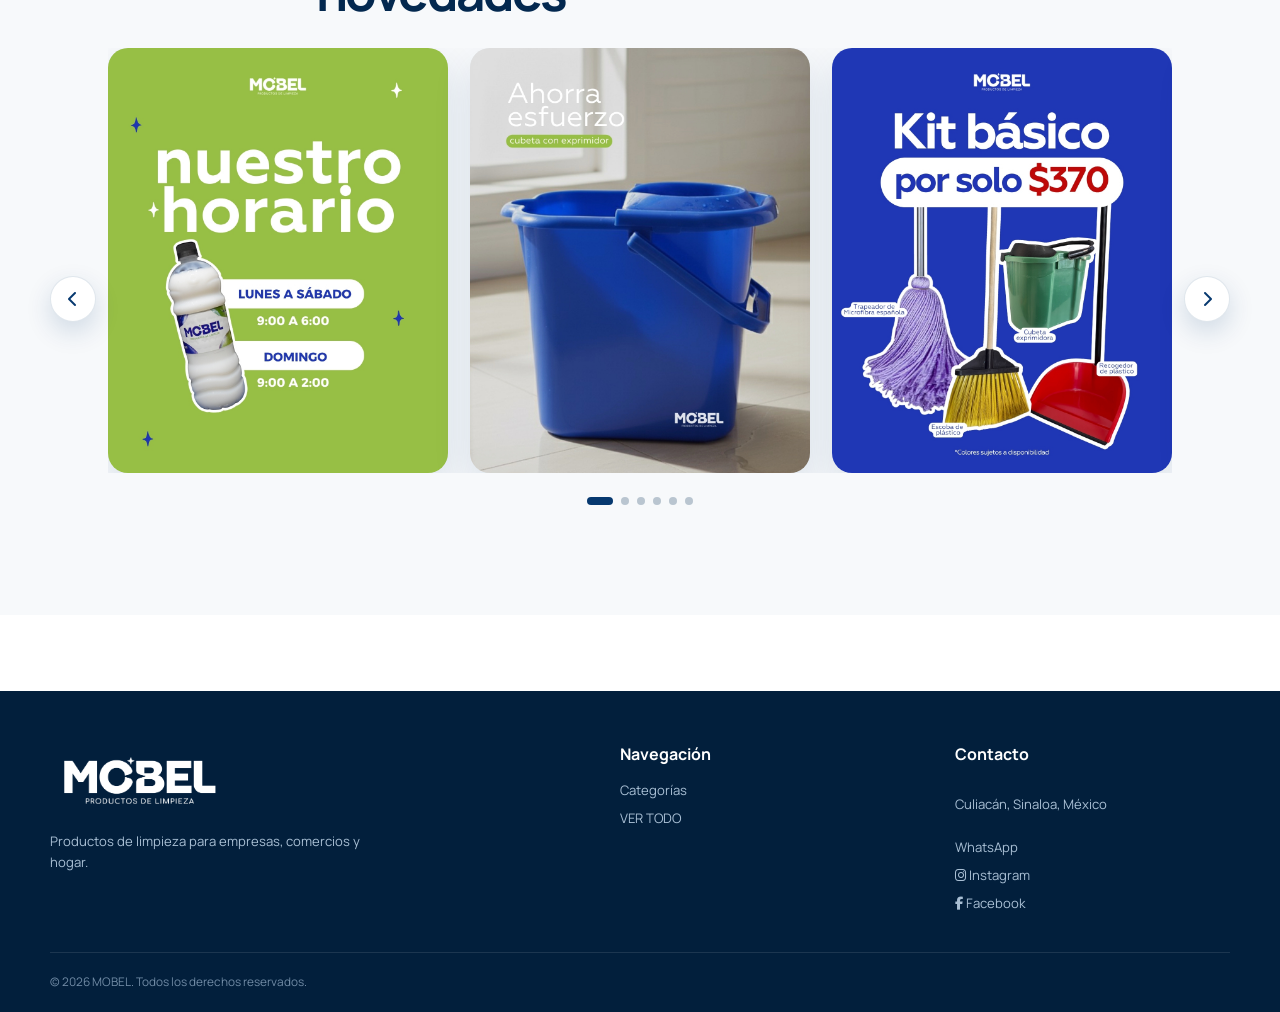
==== commit 7c19ba44: "fooder" ====
--- a/index.html
+++ b/index.html
@@ -288,7 +288,7 @@
       <div>
         <strong>Navegación</strong>
         <a href="#categorias">Categorías</a>
-        <a href="catalogo.html">Catálogo</a>
+        <a href="catalogo.html">VER TODO</a>
       </div>
       <div>
         <strong>Contacto</strong>
--- a/styles.css
+++ b/styles.css
@@ -32,7 +32,7 @@
 .btn{display:inline-flex;align-items:center;justify-content:center;gap:8px;padding:14px 22px;border-radius:12px;font-weight:800;border:1px solid transparent;transition:.25s;cursor:pointer}.btn:hover{transform:translateY(-2px)}
 .btn-primary{background:linear-gradient(135deg,var(--green),var(--green-dark));color:white;box-shadow:0 12px 28px rgba(88,167,46,.26)}
 .btn-secondary{background:#fff;color:var(--navy);border-color:#b9cfe4}.btn-secondary:hover{border-color:var(--blue);box-shadow:var(--shadow-sm)}
-.hero{position:relative;overflow:hidden;background:linear-gradient(135deg,#fff 0%,#f4f9ff 58%,#eaf4ff 100%);padding:88px 0 96px}.hero:before{content:"";position:absolute;width:520px;height:520px;border-radius:50%;background:rgba(117,192,68,.08);left:-240px;top:-220px}.hero:after{content:"";position:absolute;width:600px;height:600px;border-radius:50%;border:1px solid rgba(8,115,207,.09);right:-320px;bottom:-330px}
+.hero{position:relative;overflow:hidden;background:linear-gradient(135deg,#fff 0%,#f4f9ff 58%,#eaf4ff 100%);padding:76px 0 82px}.hero:before{content:"";position:absolute;width:520px;height:520px;border-radius:50%;background:rgba(117,192,68,.08);left:-240px;top:-220px}.hero:after{content:"";position:absolute;width:600px;height:600px;border-radius:50%;border:1px solid rgba(8,115,207,.09);right:-320px;bottom:-330px}
 .hero-grid{position:relative;z-index:2;display:grid;grid-template-columns:1.02fr .98fr;align-items:center;gap:70px}
 .eyebrow{display:inline-flex;align-items:center;gap:8px;color:var(--blue);font-size:.76rem;font-weight:800;text-transform:uppercase;letter-spacing:.14em}.eyebrow:before{content:"";width:28px;height:2px;background:var(--green)}
 h1,h2{color:var(--navy-dark);letter-spacing:-.05em;line-height:1.03;margin:14px 0 20px}h1{font-size:clamp(3rem,6vw,5.5rem);max-width:760px}h2{font-size:clamp(2.2rem,4vw,3.55rem)}
@@ -41,13 +41,13 @@
 .hero-image-wrap{position:relative;border-radius:30px;overflow:hidden;box-shadow:var(--shadow-lg);min-height:540px;background:#dfeaf5}.hero-image-wrap:after{content:"";position:absolute;inset:0;background:linear-gradient(180deg,transparent 55%,rgba(3,40,79,.16))}.hero-image-wrap>img{width:100%;height:540px;object-fit:cover}
 .hero-badge{position:absolute;z-index:2;left:24px;bottom:24px;background:rgba(255,255,255,.94);backdrop-filter:blur(10px);display:flex;align-items:center;gap:12px;padding:14px 18px;border-radius:14px;box-shadow:var(--shadow-sm)}.badge-icon{width:34px;height:34px;border-radius:50%;display:grid;place-items:center;background:var(--green);color:white;font-weight:900}.hero-badge div{display:flex;flex-direction:column}.hero-badge strong{font-size:.85rem;color:var(--navy)}.hero-badge small{font-size:.7rem;color:var(--muted);margin-top:2px}
 .trust-strip{position:relative;z-index:5;margin-top:-34px}.trust-grid{background:#fff;border:1px solid var(--line);border-radius:18px;box-shadow:var(--shadow-sm);display:grid;grid-template-columns:repeat(4,1fr);padding:24px 28px}.trust-grid>div{display:grid;grid-template-columns:auto 1fr;column-gap:12px;align-items:center;padding:0 20px;border-right:1px solid var(--line)}.trust-grid>div:last-child{border-right:0}.trust-grid span{grid-row:1/3;font-size:1.35rem}.trust-grid strong{font-size:.86rem;color:var(--navy)}.trust-grid small{font-size:.7rem;color:var(--muted)}
-.section{padding:100px 0}.section-heading{display:flex;justify-content:center;align-items:center;text-align:center;gap:50px;margin-bottom:42px}.section-heading>div{max-width:1000px}.section-heading h2{margin-bottom:0}.section-heading p{max-width:380px;margin:0}
+.section{padding:76px 0}.section-heading{display:flex;justify-content:center;align-items:center;text-align:center;gap:50px;margin-bottom:34px}.section-heading>div{max-width:1000px}.section-heading h2{margin-bottom:0}.section-heading p{max-width:380px;margin:0}
 .categories-section{background:#fff}.categories-grid{display:grid;grid-template-columns:repeat(4,1fr);gap:18px}.category-card{position:relative;min-height:300px;border-radius:20px;overflow:hidden;background:#dde8f1;box-shadow:0 10px 28px rgba(3,40,79,.08);cursor:pointer}.category-card:before{content:"";position:absolute;inset:0;background:linear-gradient(180deg,rgba(3,40,79,.02) 35%,rgba(3,40,79,.82) 100%);z-index:1}.category-card img{width:100%;height:100%;object-fit:cover;transition:transform .55s}.category-card:hover img{transform:scale(1.06)}.category-card-content{position:absolute;z-index:2;left:0;right:0;bottom:0;padding:42px 20px 19px;color:#fff;background:linear-gradient(180deg,transparent 0%,rgba(2,31,60,.9) 72%,rgba(2,31,60,.96) 100%)}.category-card h3{margin:0 0 6px;font-size:1.12rem;line-height:1.2;color:#fff;text-shadow:0 2px 10px rgba(0,0,0,.28)}.category-card span{display:inline-flex;align-items:center;gap:7px;font-size:.75rem;font-weight:700;color:#e4f2ff}.category-card span i{font-size:.68rem;transition:transform .2s}.category-card:hover span i{transform:translateX(4px)}.category-arrow{position:absolute;right:18px;top:18px;z-index:2;width:36px;height:36px;border-radius:50%;display:grid;place-items:center;background:rgba(255,255,255,.9);color:var(--navy);font-weight:900}.stock-note{font-size:.72rem;color:#8a98a9;margin:18px 0 0}
 .products-section{background:var(--surface)}.catalog-toolbar{display:flex;align-items:center;gap:18px;justify-content:space-between;margin-bottom:30px}.search-box{display:flex;align-items:center;gap:10px;background:#fff;border:1px solid var(--line);border-radius:12px;padding:0 14px;min-width:300px;box-shadow:0 5px 18px rgba(3,40,79,.04)}.search-box span{font-size:1.25rem;color:var(--blue)}#searchInput{border:0;outline:0;width:100%;padding:14px 0;background:transparent}.filters{display:flex;gap:8px;flex-wrap:wrap;justify-content:flex-end}.filter-btn{border:1px solid var(--line);background:white;color:#3c536c;border-radius:999px;padding:9px 13px;font-size:.75rem;font-weight:800;cursor:pointer;transition:.2s}.filter-btn:hover,.filter-btn.active{background:var(--navy);color:#fff;border-color:var(--navy)}
 .products-grid{display:grid;grid-template-columns:repeat(4,1fr);gap:20px}.product-card{background:#fff;border:1px solid var(--line);border-radius:18px;overflow:hidden;display:flex;flex-direction:column;transition:.25s;box-shadow:0 8px 24px rgba(3,40,79,.05)}.product-card:hover{transform:translateY(-6px);box-shadow:0 18px 40px rgba(3,40,79,.12)}.product-image{aspect-ratio:1.05/1;background:#edf3f8;overflow:hidden}.product-image img{width:100%;height:100%;object-fit:cover;transition:transform .5s}.product-card:hover .product-image img{transform:scale(1.04)}.image-placeholder{width:100%;height:100%;display:grid;place-items:center;font-size:3rem;background:linear-gradient(135deg,#e9f4ff,#f8fbff)}.product-content{padding:18px;display:flex;flex-direction:column;gap:9px;flex:1}.product-category{font-size:.68rem;color:var(--blue);font-weight:800;text-transform:uppercase;letter-spacing:.08em}.product-card h3{font-size:1rem;color:var(--navy);margin:0}.product-card p{font-size:.8rem;line-height:1.55;color:var(--muted);margin:0 0 8px}.product-card .btn{margin-top:auto;padding:11px 13px;font-size:.78rem;width:100%}.empty-state{text-align:center;color:var(--muted);padding:40px}
 
 .contact-section{padding-top:20px}.contact-card{position:relative;overflow:hidden;background:linear-gradient(135deg,var(--navy),var(--navy-dark));border-radius:26px;padding:55px 60px;color:#fff;display:flex;justify-content:space-between;align-items:center;gap:40px}.contact-card:after{content:"";position:absolute;width:280px;height:280px;border-radius:50%;background:rgba(117,192,68,.14);right:-80px;top:-130px}.contact-card>div,.contact-card>.btn{position:relative;z-index:2}.eyebrow.light{color:#cce7ff}.contact-card h2{color:#fff;margin-bottom:12px}.contact-card p{color:#c9d9ea;max-width:650px;line-height:1.65;margin:0}.btn-white{background:#fff;color:var(--navy);white-space:nowrap}
-footer{margin-top:100px;background:#021f3c;color:#fff;padding:58px 0 22px}.footer-grid{display:grid;grid-template-columns:1.3fr .7fr .7fr;gap:60px}.footer-logo{width:180px;filter:brightness(0) invert(1)}.footer-brand p,footer p{color:#a9bfd4;font-size:.82rem;line-height:1.6;max-width:350px}.footer-grid>div:not(.footer-brand){display:flex;flex-direction:column;gap:10px}.footer-grid strong{margin-bottom:6px}.footer-grid a{color:#a9bfd4;font-size:.82rem}.footer-grid a:hover{color:white}.footer-bottom{border-top:1px solid rgba(255,255,255,.1);margin-top:40px;padding-top:20px;color:#718ba5;font-size:.74rem}
+footer{margin-top:76px;background:#021f3c;color:#fff;padding:52px 0 22px}.footer-grid{display:grid;grid-template-columns:1.3fr .7fr .7fr;gap:60px}.footer-logo{width:180px;filter:brightness(0) invert(1)}.footer-brand p,footer p{color:#a9bfd4;font-size:.82rem;line-height:1.6;max-width:350px}.footer-grid>div:not(.footer-brand){display:flex;flex-direction:column;gap:10px}.footer-grid strong{margin-bottom:6px}.footer-grid a{color:#a9bfd4;font-size:.82rem}.footer-grid a:hover{color:white}.footer-bottom{border-top:1px solid rgba(255,255,255,.1);margin-top:40px;padding-top:20px;color:#718ba5;font-size:.74rem}
 .floating-whatsapp{
 position:fixed;
 right:22px;
@@ -79,8 +79,8 @@
 }
 @media(max-width:600px){
   .container{width:min(100% - 28px,1180px)}.topbar{font-size:.68rem}.nav{height:72px}.brand-logo{width:155px}nav{top:72px}
-  .hero{padding:62px 0 70px}h1{font-size:3.25rem}.hero-proof{gap:22px}.hero-image-wrap,.hero-image-wrap>img{min-height:360px;height:360px}.hero-badge{left:14px;right:14px;bottom:14px}
-  .trust-strip{margin-top:-20px}.trust-grid{grid-template-columns:1fr;padding:20px}.trust-grid>div{border-right:0!important;border-bottom:1px solid var(--line);padding:12px 4px}.trust-grid>div:last-child{border-bottom:0}.section{padding:72px 0}.categories-grid,.products-grid,.category-card{min-height:260px}.search-box{min-width:0}.contact-card{padding:38px 26px}.footer-grid{grid-template-columns:1fr}.footer-logo{width:160px}footer{margin-top:72px}
+  .hero{padding:52px 0 58px}h1{font-size:3.25rem}.hero-proof{gap:22px}.hero-image-wrap,.hero-image-wrap>img{min-height:360px;height:360px}.hero-badge{left:14px;right:14px;bottom:14px}
+  .trust-strip{margin-top:-20px}.trust-grid{grid-template-columns:1fr;padding:20px}.trust-grid>div{border-right:0!important;border-bottom:1px solid var(--line);padding:12px 4px}.trust-grid>div:last-child{border-bottom:0}.section{padding:48px 0}.categories-grid,.products-grid,.category-card{min-height:260px}.search-box{min-width:0}.contact-card{padding:38px 26px}.footer-grid{grid-template-columns:1fr}.footer-logo{width:160px}footer{margin-top:52px}
 }
 
 /* Detalle de producto */
@@ -115,6 +115,12 @@
 
 .store-section {
   background: #ffffff;
+  padding-bottom: 34px;
+}
+
+/* Reduce el espacio entre la tienda física y las categorías principales. */
+.categories-section {
+  padding-top: 34px;
 }
 
 .store-card {
@@ -182,6 +188,14 @@
 }
 
 @media (max-width: 850px) {
+  .store-section {
+    padding-bottom: 26px;
+  }
+
+  .categories-section {
+    padding-top: 26px;
+  }
+
   .store-card {
     grid-template-columns: 1fr;
     gap: 28px;
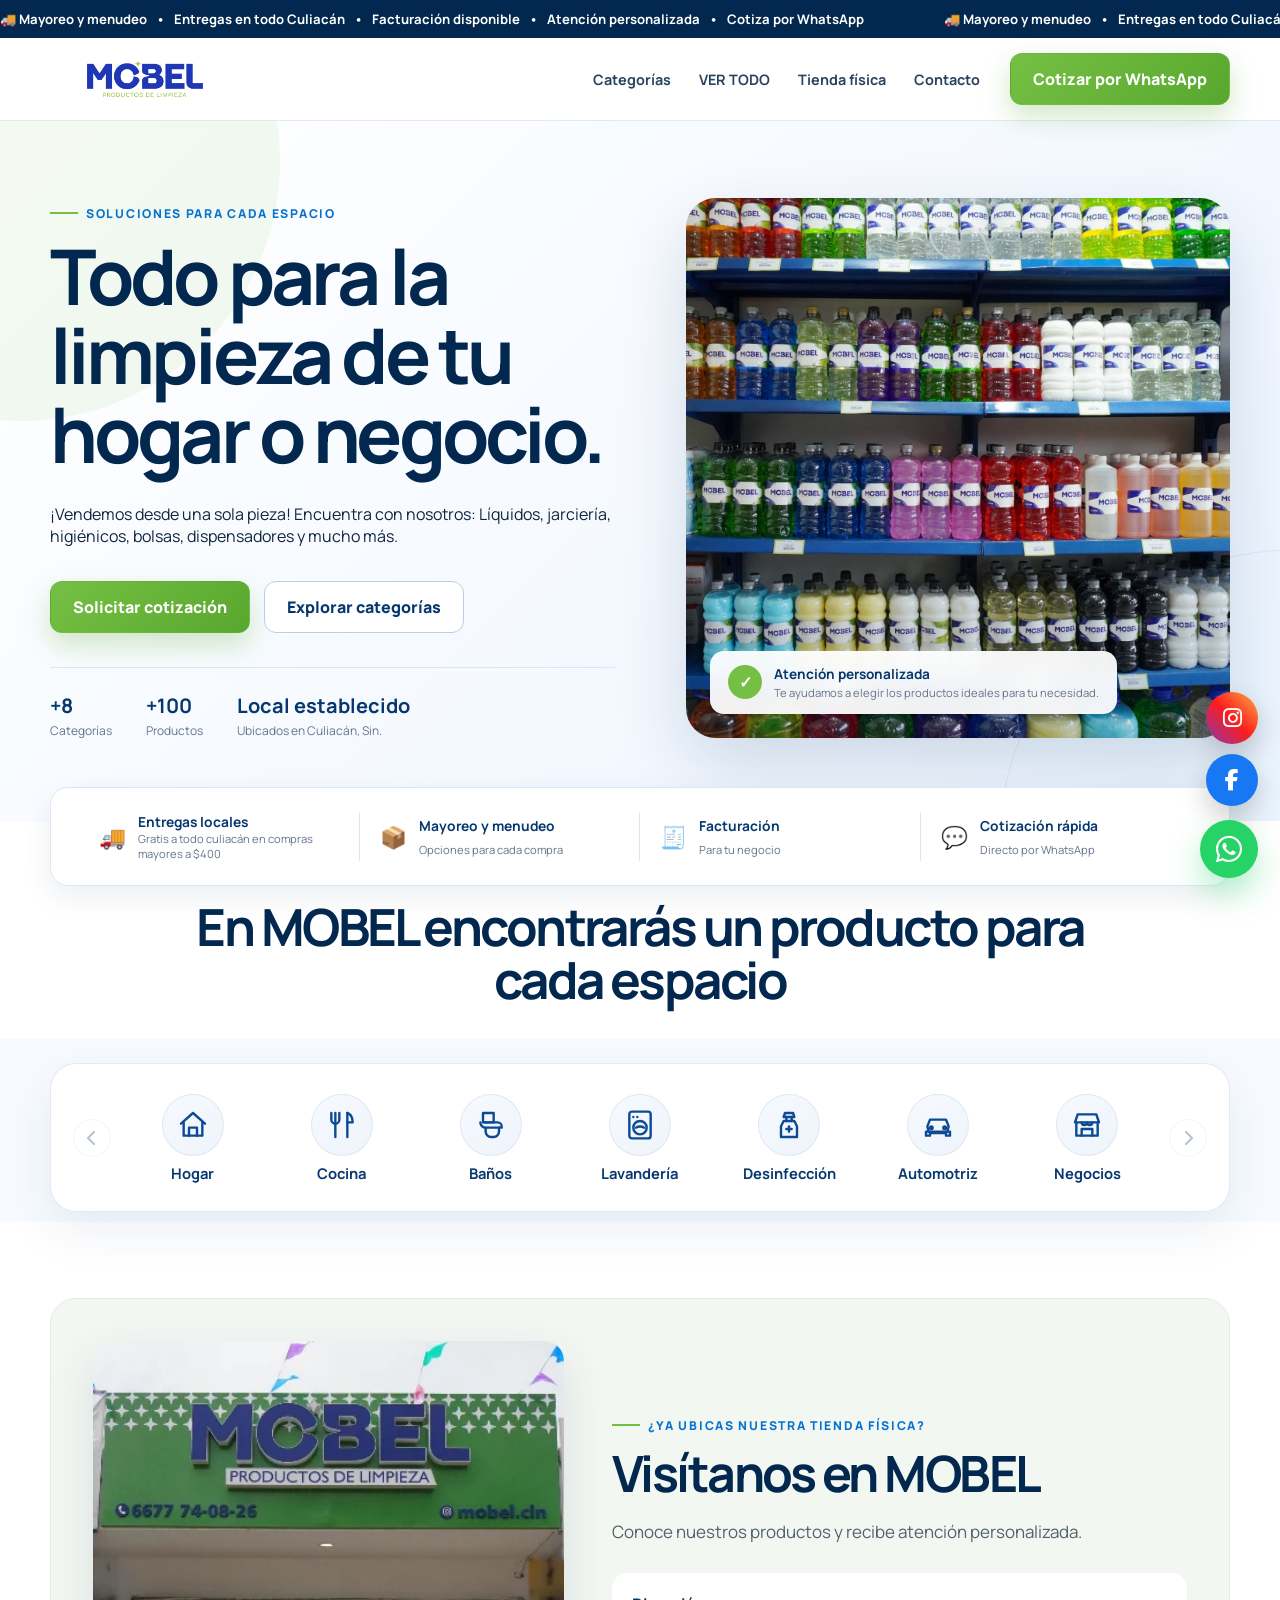
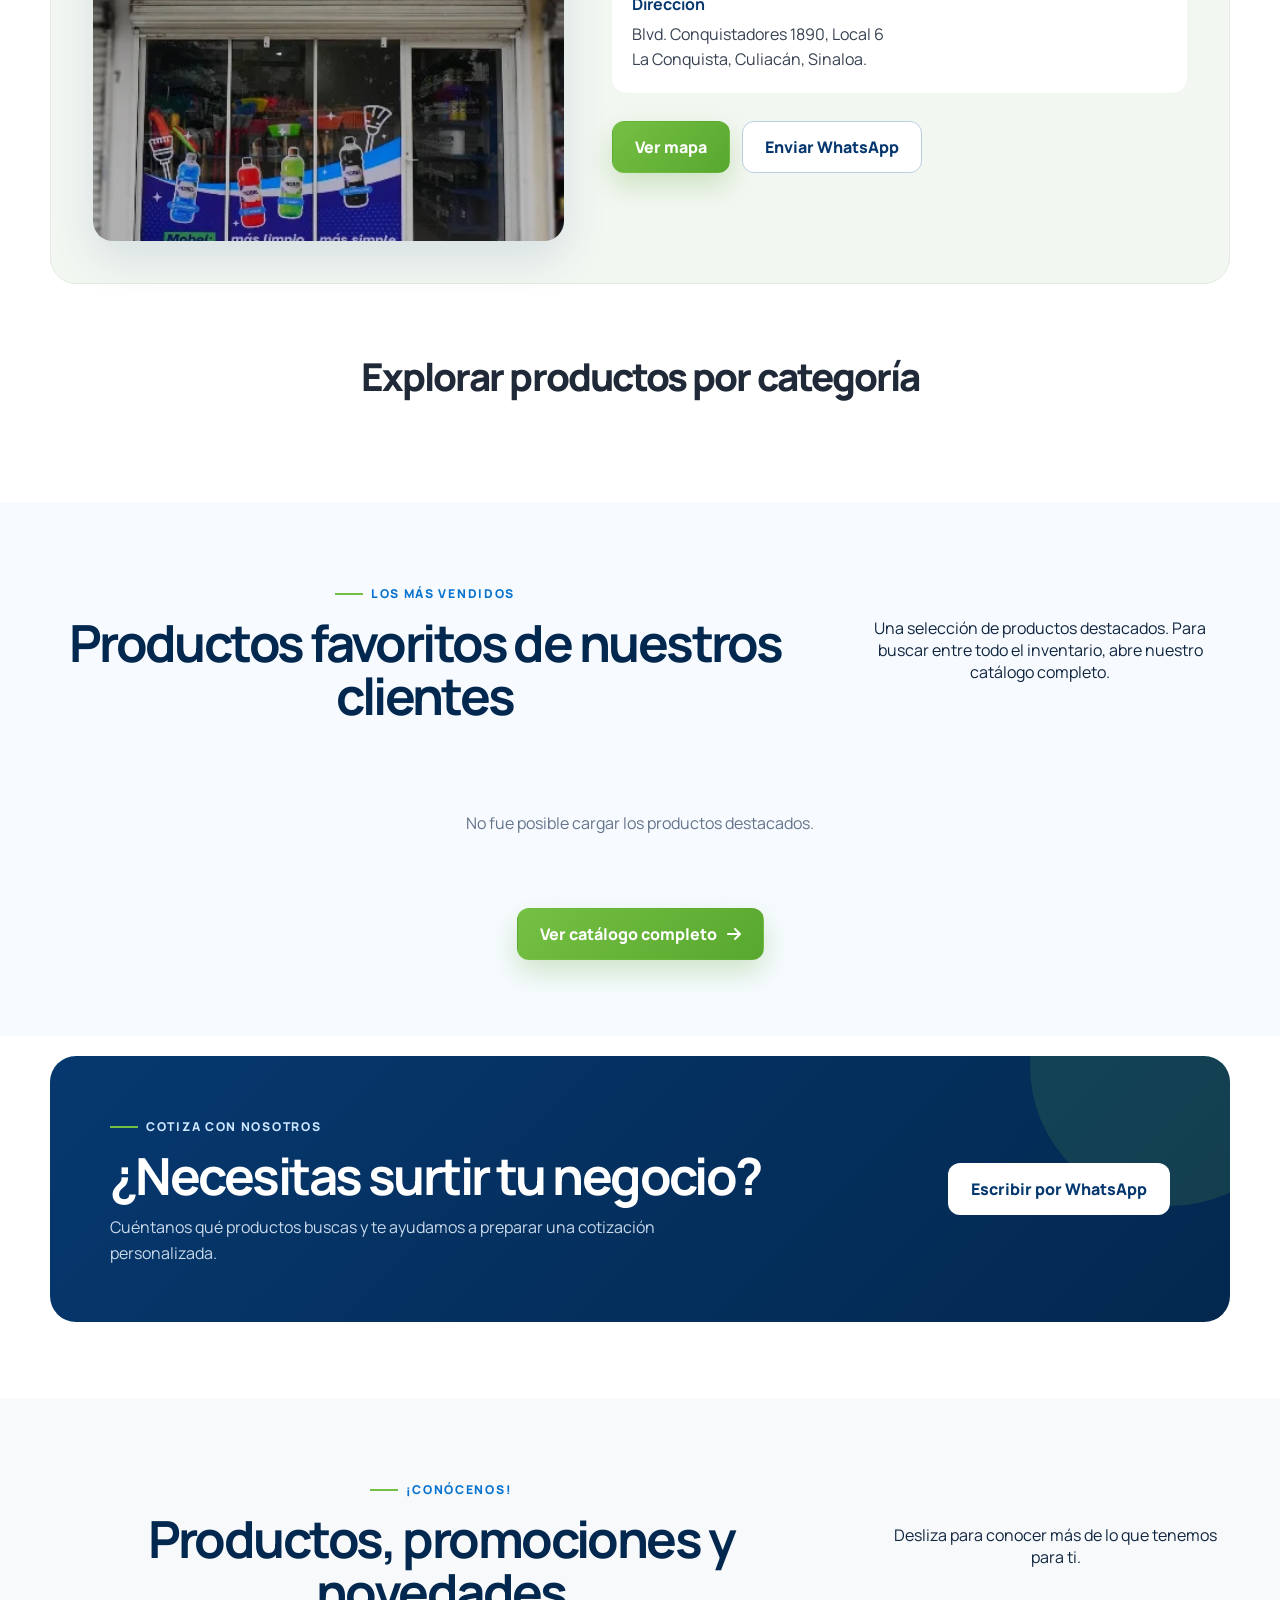
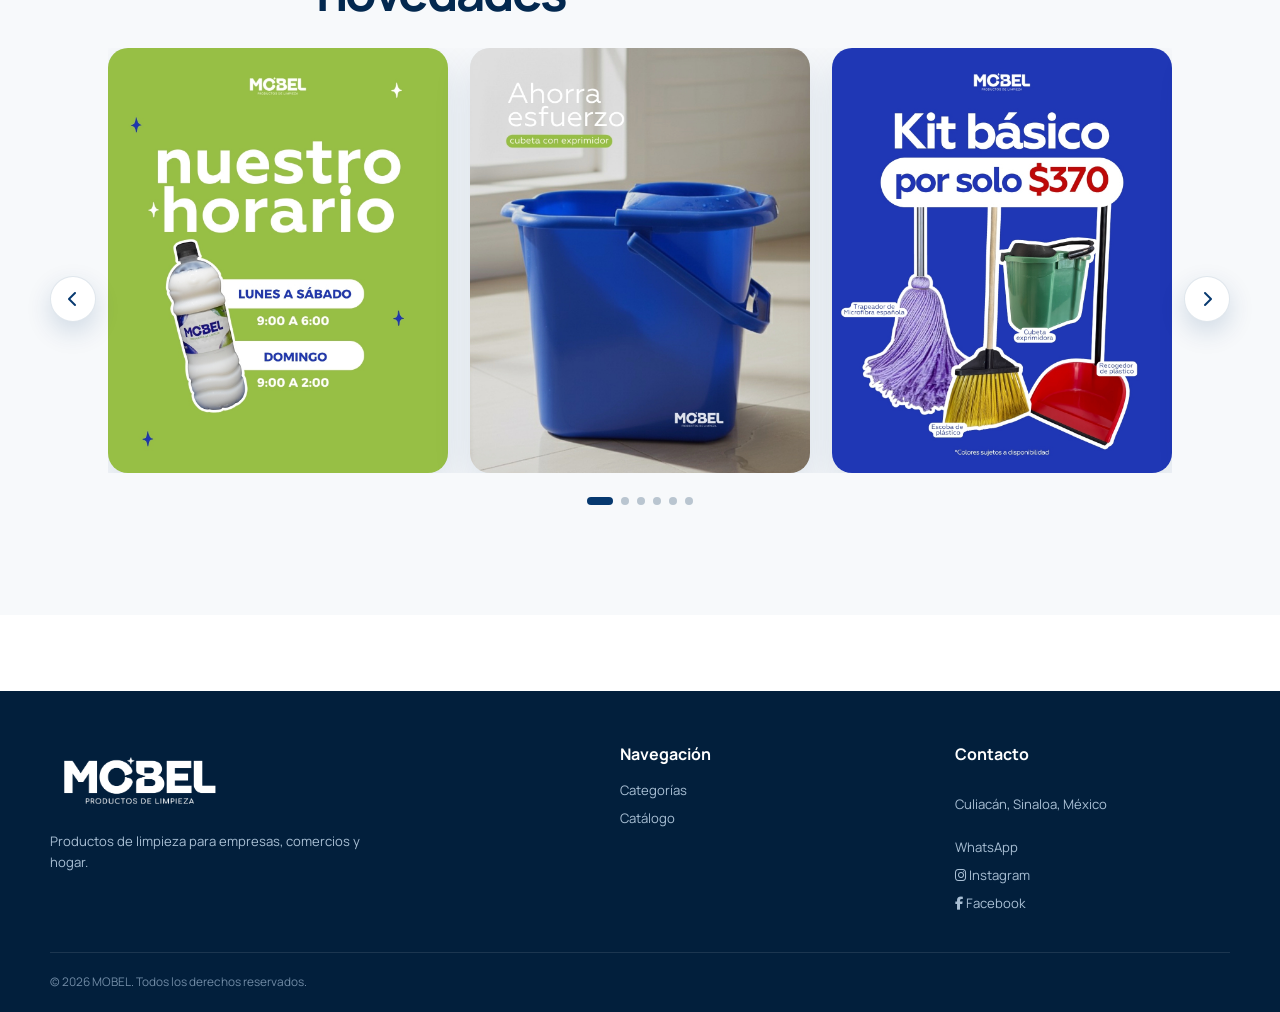
==== commit 6566d6a9: "new" ====
--- a/index.html
+++ b/index.html
@@ -288,7 +288,7 @@
       <div>
         <strong>Navegación</strong>
         <a href="#categorias">Categorías</a>
-        <a href="catalogo.html">VER TODO</a>
+        <a href="catalogo.html">Catálogo</a>
       </div>
       <div>
         <strong>Contacto</strong>
--- a/styles.css
+++ b/styles.css
@@ -607,4 +607,295 @@
     .use-category-item strong{
         font-size:.82rem;
     }
-}+}
+
+/* =========================================================
+   AJUSTES UX 2026-07-23
+   1) Categorías uniformes
+   6) Tarjetas de producto consistentes
+   8) Optimización móvil
+   ========================================================= */
+
+/* 1. Tarjetas de categorías */
+.categories-grid{
+  align-items:stretch;
+}
+.category-card{
+  min-height:0;
+  aspect-ratio:4 / 5;
+  isolation:isolate;
+  border:1px solid rgba(6,56,111,.08);
+  box-shadow:0 12px 30px rgba(3,40,79,.09);
+  transition:transform .28s ease,box-shadow .28s ease,border-color .28s ease;
+}
+.category-card::before{
+  background:linear-gradient(180deg,rgba(3,40,79,.03) 30%,rgba(3,40,79,.28) 58%,rgba(3,40,79,.88) 100%);
+}
+.category-card:hover{
+  transform:translateY(-5px);
+  border-color:rgba(8,115,207,.24);
+  box-shadow:0 20px 42px rgba(3,40,79,.15);
+}
+.category-card img{
+  position:absolute;
+  inset:0;
+  width:100%;
+  height:100%;
+  object-fit:cover;
+  object-position:center;
+}
+.category-card-content{
+  padding:56px 20px 20px;
+  background:linear-gradient(180deg,transparent 0%,rgba(2,31,60,.34) 38%,rgba(2,31,60,.95) 100%);
+}
+.category-card h3{
+  min-height:2.4em;
+  display:flex;
+  align-items:flex-end;
+  font-size:1.08rem;
+}
+
+/* 6. Tarjetas de productos */
+.products-grid{
+  align-items:stretch;
+}
+.product-card{
+  height:100%;
+  min-width:0;
+  border-radius:18px;
+}
+.product-image{
+  position:relative;
+  aspect-ratio:1 / 1;
+  display:grid;
+  place-items:center;
+  padding:12px;
+  background:linear-gradient(145deg,#f7fafc,#edf3f8);
+}
+.product-image img{
+  width:100%;
+  height:100%;
+  object-fit:contain;
+  object-position:center;
+}
+.product-content{
+  min-height:220px;
+  padding:17px;
+}
+.product-meta{
+  min-height:21px;
+  margin:0;
+}
+.product-meta span,
+.product-category{
+  display:inline-flex;
+  align-items:center;
+  max-width:100%;
+  padding:5px 8px;
+  border-radius:999px;
+  background:var(--blue-soft);
+  color:var(--blue);
+  font-size:.66rem;
+  line-height:1;
+  font-weight:800;
+  letter-spacing:.06em;
+  text-transform:uppercase;
+  white-space:nowrap;
+  overflow:hidden;
+  text-overflow:ellipsis;
+}
+.product-card h3{
+  min-height:2.7em;
+  display:-webkit-box;
+  -webkit-box-orient:vertical;
+  -webkit-line-clamp:2;
+  overflow:hidden;
+  line-height:1.35;
+}
+.product-card p{
+  display:-webkit-box;
+  -webkit-box-orient:vertical;
+  -webkit-line-clamp:2;
+  overflow:hidden;
+  min-height:2.5em;
+}
+.product-price{
+  min-height:1.2em;
+}
+.product-actions{
+  display:grid;
+  grid-template-columns:minmax(0,1fr) 44px;
+  gap:9px;
+  align-items:stretch;
+  margin-top:auto;
+}
+.product-actions .btn{
+  margin:0;
+  min-width:0;
+}
+.icon-btn{
+  width:44px;
+  min-height:42px;
+  display:grid;
+  place-items:center;
+  border-radius:12px;
+  background:#25d366;
+  color:#fff;
+  font-size:1.18rem;
+  transition:transform .2s ease,background .2s ease;
+}
+.icon-btn:hover{
+  background:#1ebe5d;
+  transform:translateY(-2px);
+}
+
+/* 8. Experiencia móvil */
+@media (max-width:760px){
+  html{scroll-padding-top:82px}
+  body{overflow-x:hidden}
+  .container{width:min(100% - 28px,1180px)}
+  .section-heading{
+    align-items:center;
+    text-align:center;
+  }
+  .section-heading p{
+    max-width:34rem;
+  }
+  .categories-grid{
+    grid-template-columns:repeat(2,minmax(0,1fr));
+    gap:12px;
+  }
+  .category-card{
+    aspect-ratio:3 / 4;
+    min-height:0;
+    border-radius:16px;
+  }
+  .category-card-content{
+    padding:42px 14px 14px;
+  }
+  .category-card h3{
+    min-height:0;
+    font-size:.93rem;
+    margin-bottom:5px;
+  }
+  .category-card span{
+    font-size:.68rem;
+  }
+  .products-grid{
+    grid-template-columns:repeat(2,minmax(0,1fr));
+    gap:12px;
+  }
+  .product-content{
+    min-height:205px;
+    padding:13px;
+    gap:7px;
+  }
+  .product-card h3{
+    font-size:.9rem;
+  }
+  .product-card p{
+    font-size:.73rem;
+  }
+  .product-price{
+    font-size:1.04rem;
+  }
+  .product-meta span{
+    font-size:.58rem;
+    padding:4px 6px;
+  }
+  .product-actions{
+    grid-template-columns:minmax(0,1fr) 40px;
+    gap:7px;
+  }
+  .product-actions .btn{
+    padding:10px 8px;
+    font-size:.7rem;
+  }
+  .icon-btn{
+    width:40px;
+    min-height:40px;
+  }
+  .social-float,
+  .floating-instagram,
+  .floating-facebook{
+    display:none!important;
+  }
+  .floating-whatsapp{
+    right:14px;
+    bottom:14px;
+    width:54px;
+    height:54px;
+    font-size:27px;
+  }
+  nav{
+    max-height:calc(100vh - 92px);
+    overflow:auto;
+  }
+}
+
+@media (max-width:430px){
+  h1{font-size:clamp(2.45rem,12vw,3.05rem)}
+  h2{font-size:clamp(1.85rem,9vw,2.35rem)}
+  .hero-actions{
+    flex-direction:column;
+  }
+  .hero-actions .btn{
+    width:100%;
+  }
+  .categories-grid{
+    gap:10px;
+  }
+  .category-card-content{
+    padding:34px 11px 12px;
+  }
+  .category-card h3{
+    font-size:.84rem;
+  }
+  .category-card span{
+    font-size:.61rem;
+  }
+  .products-grid{
+    grid-template-columns:1fr;
+    gap:16px;
+  }
+  .product-card{
+    max-width:430px;
+    width:100%;
+    margin-inline:auto;
+  }
+  .product-content{
+    min-height:0;
+    padding:16px;
+  }
+  .product-card h3{
+    min-height:0;
+    font-size:1rem;
+  }
+  .product-card p{
+    min-height:0;
+    font-size:.8rem;
+  }
+  .product-actions{
+    grid-template-columns:minmax(0,1fr) 44px;
+  }
+  .icon-btn{
+    width:44px;
+  }
+  .catalog-page-toolbar .filters{
+    flex-wrap:nowrap;
+    overflow-x:auto;
+    padding-bottom:6px;
+    scrollbar-width:none;
+  }
+  .catalog-page-toolbar .filters::-webkit-scrollbar{display:none}
+  .filter-btn{flex:0 0 auto}
+}
+
+@media (hover:none){
+  .category-card:hover,
+  .product-card:hover,
+  .btn:hover,
+  .icon-btn:hover{
+    transform:none;
+  }
+}
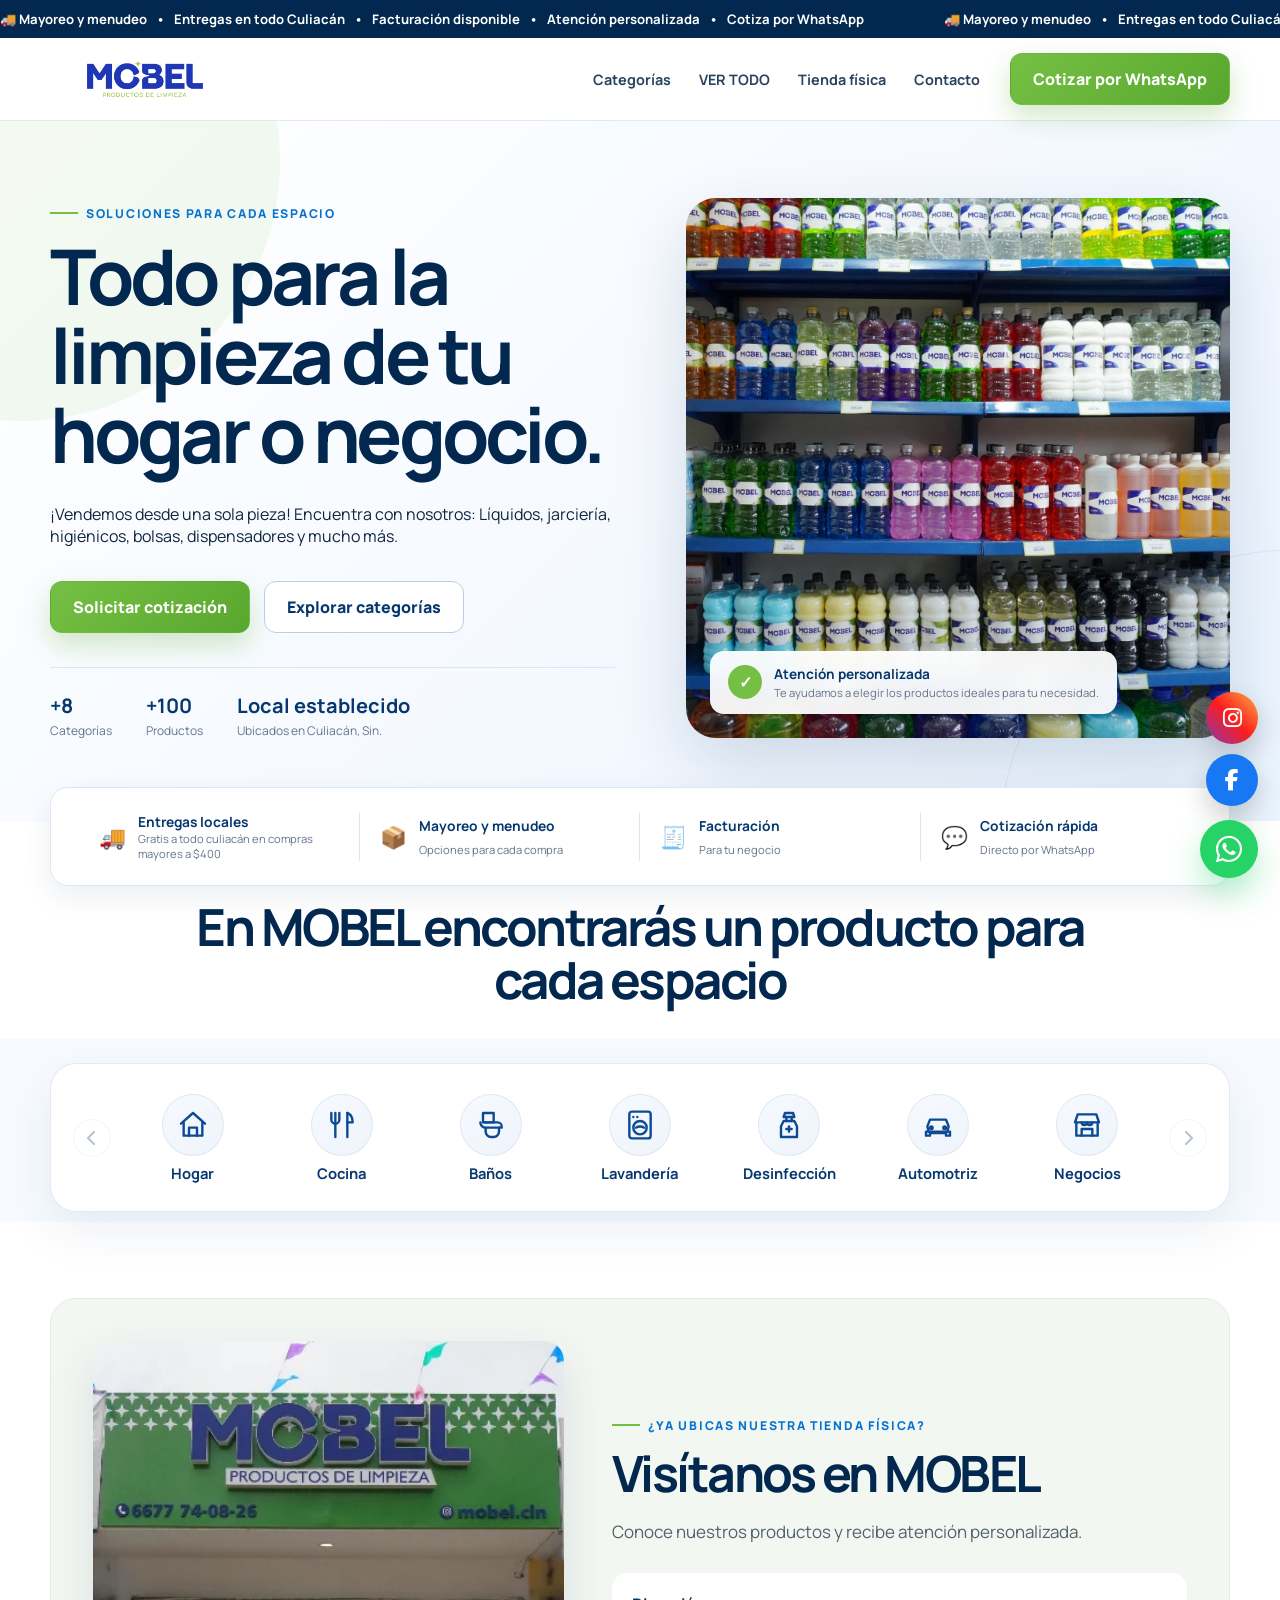
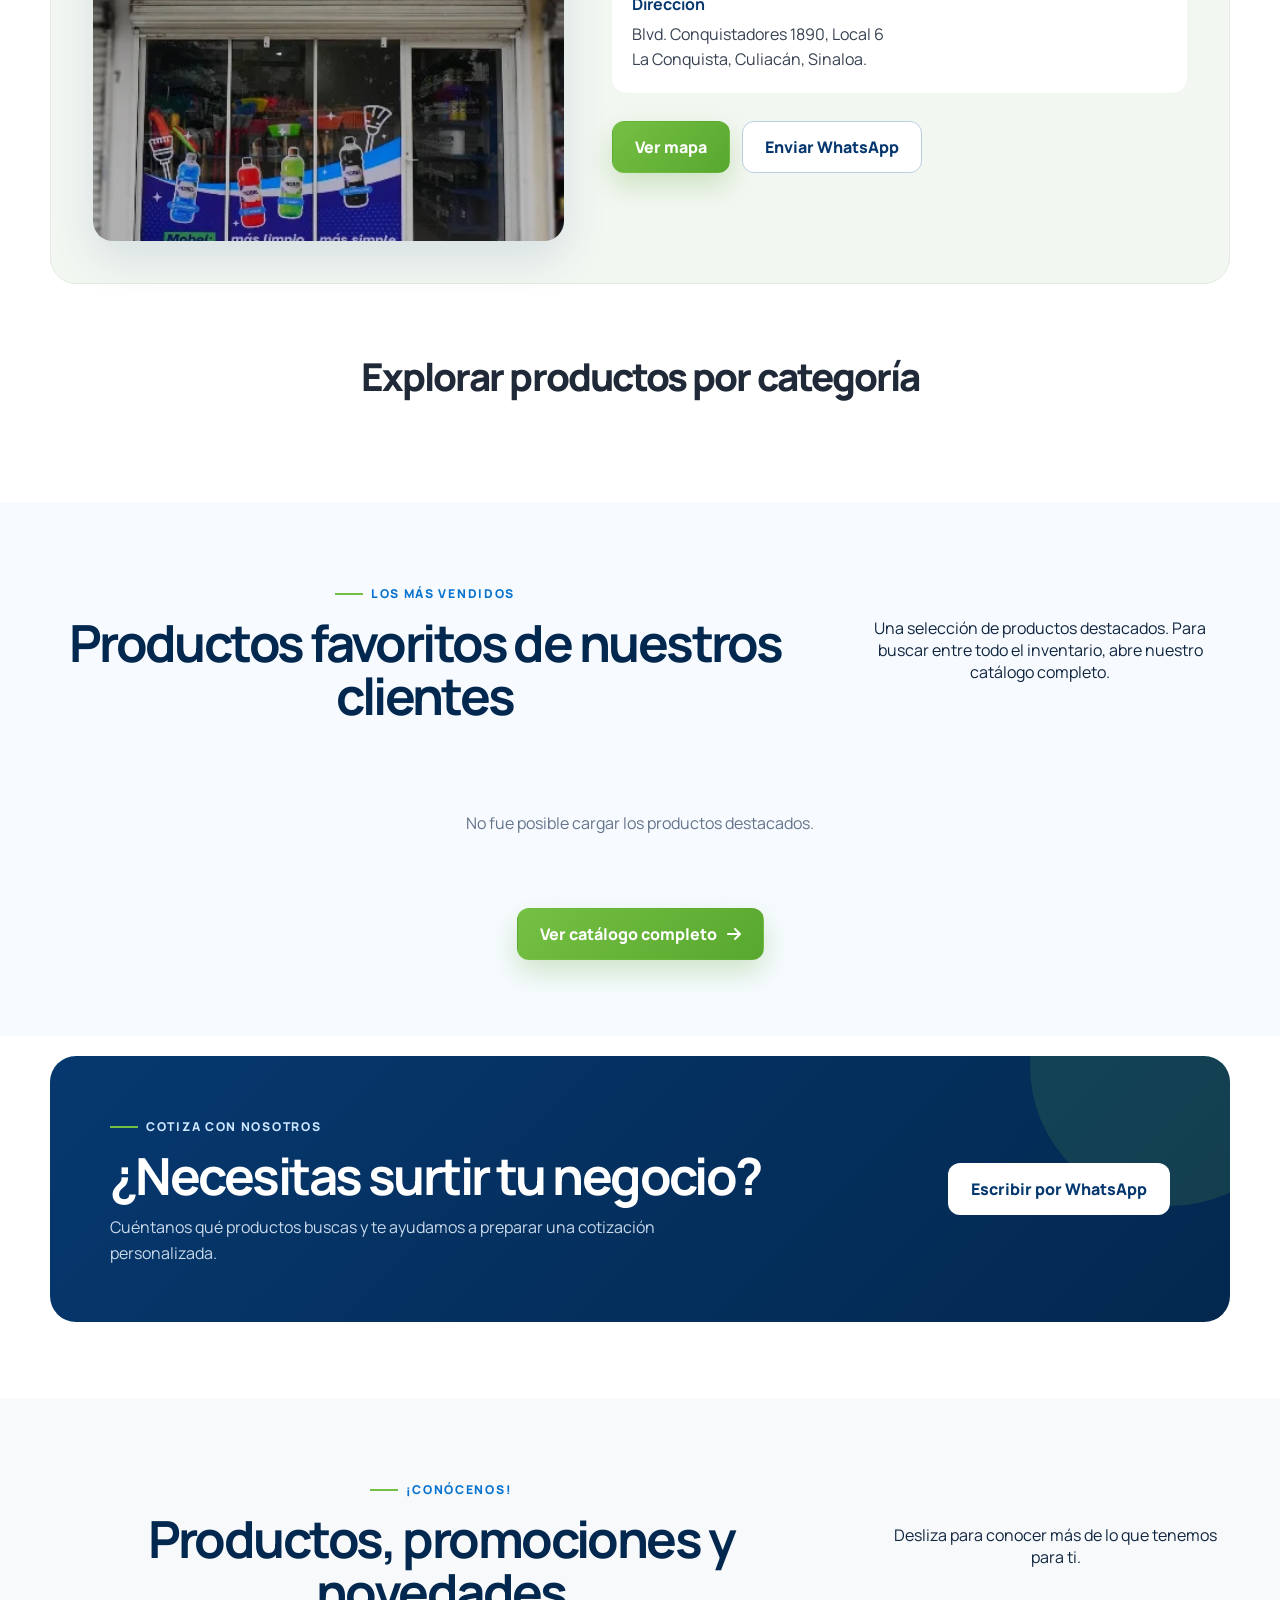
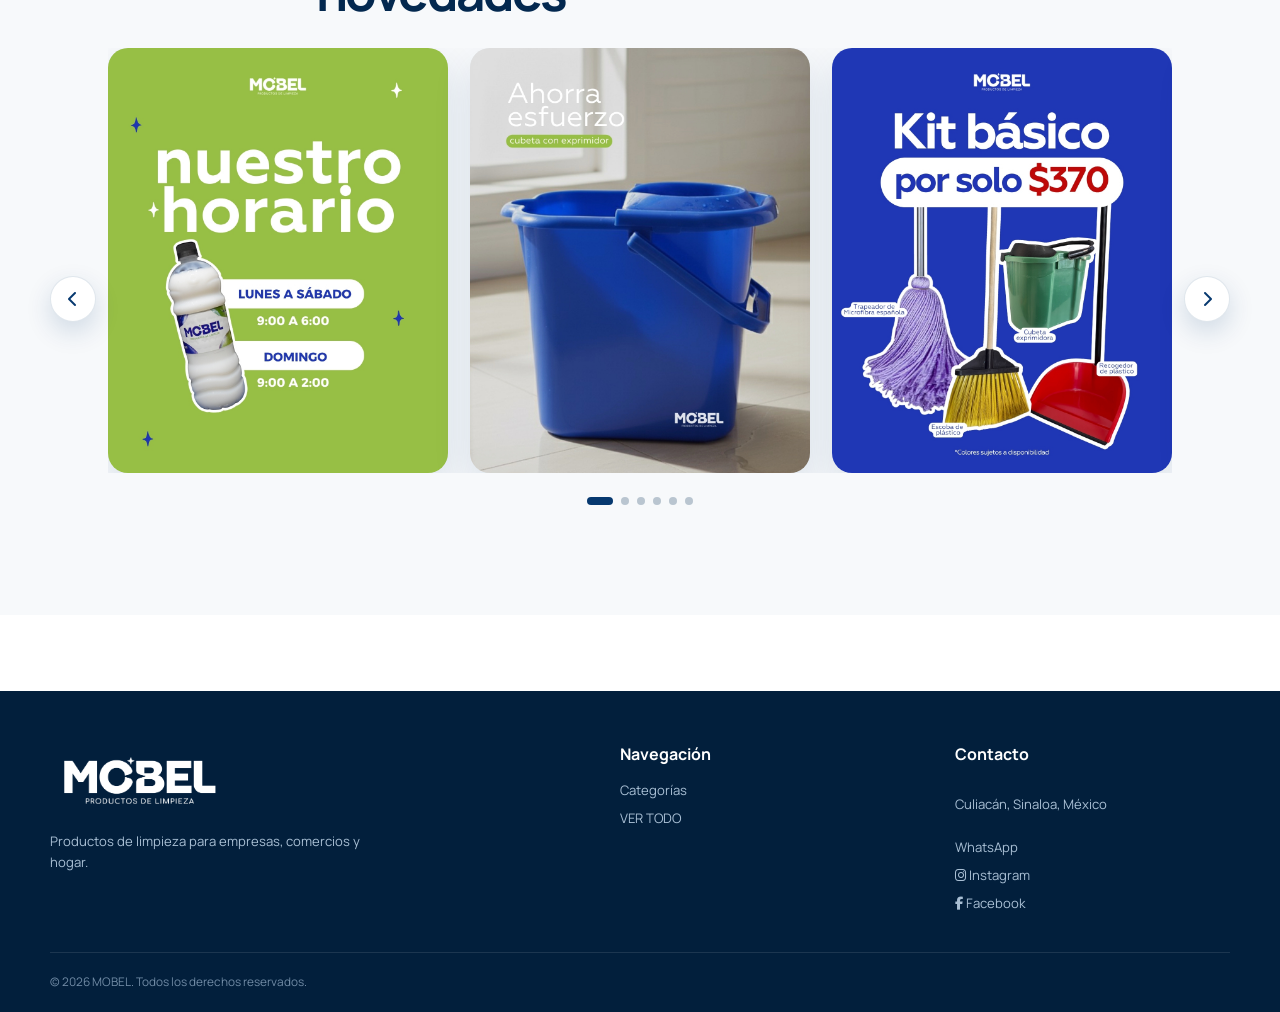
==== commit 315f5d13: "Revert "new" This reverts commit 6566d6a9b254d146cdc176a72159954dc8a5c351." ====
--- a/index.html
+++ b/index.html
@@ -288,7 +288,7 @@
       <div>
         <strong>Navegación</strong>
         <a href="#categorias">Categorías</a>
-        <a href="catalogo.html">Catálogo</a>
+        <a href="catalogo.html">VER TODO</a>
       </div>
       <div>
         <strong>Contacto</strong>
--- a/styles.css
+++ b/styles.css
@@ -607,295 +607,4 @@
     .use-category-item strong{
         font-size:.82rem;
     }
-}
-
-/* =========================================================
-   AJUSTES UX 2026-07-23
-   1) Categorías uniformes
-   6) Tarjetas de producto consistentes
-   8) Optimización móvil
-   ========================================================= */
-
-/* 1. Tarjetas de categorías */
-.categories-grid{
-  align-items:stretch;
-}
-.category-card{
-  min-height:0;
-  aspect-ratio:4 / 5;
-  isolation:isolate;
-  border:1px solid rgba(6,56,111,.08);
-  box-shadow:0 12px 30px rgba(3,40,79,.09);
-  transition:transform .28s ease,box-shadow .28s ease,border-color .28s ease;
-}
-.category-card::before{
-  background:linear-gradient(180deg,rgba(3,40,79,.03) 30%,rgba(3,40,79,.28) 58%,rgba(3,40,79,.88) 100%);
-}
-.category-card:hover{
-  transform:translateY(-5px);
-  border-color:rgba(8,115,207,.24);
-  box-shadow:0 20px 42px rgba(3,40,79,.15);
-}
-.category-card img{
-  position:absolute;
-  inset:0;
-  width:100%;
-  height:100%;
-  object-fit:cover;
-  object-position:center;
-}
-.category-card-content{
-  padding:56px 20px 20px;
-  background:linear-gradient(180deg,transparent 0%,rgba(2,31,60,.34) 38%,rgba(2,31,60,.95) 100%);
-}
-.category-card h3{
-  min-height:2.4em;
-  display:flex;
-  align-items:flex-end;
-  font-size:1.08rem;
-}
-
-/* 6. Tarjetas de productos */
-.products-grid{
-  align-items:stretch;
-}
-.product-card{
-  height:100%;
-  min-width:0;
-  border-radius:18px;
-}
-.product-image{
-  position:relative;
-  aspect-ratio:1 / 1;
-  display:grid;
-  place-items:center;
-  padding:12px;
-  background:linear-gradient(145deg,#f7fafc,#edf3f8);
-}
-.product-image img{
-  width:100%;
-  height:100%;
-  object-fit:contain;
-  object-position:center;
-}
-.product-content{
-  min-height:220px;
-  padding:17px;
-}
-.product-meta{
-  min-height:21px;
-  margin:0;
-}
-.product-meta span,
-.product-category{
-  display:inline-flex;
-  align-items:center;
-  max-width:100%;
-  padding:5px 8px;
-  border-radius:999px;
-  background:var(--blue-soft);
-  color:var(--blue);
-  font-size:.66rem;
-  line-height:1;
-  font-weight:800;
-  letter-spacing:.06em;
-  text-transform:uppercase;
-  white-space:nowrap;
-  overflow:hidden;
-  text-overflow:ellipsis;
-}
-.product-card h3{
-  min-height:2.7em;
-  display:-webkit-box;
-  -webkit-box-orient:vertical;
-  -webkit-line-clamp:2;
-  overflow:hidden;
-  line-height:1.35;
-}
-.product-card p{
-  display:-webkit-box;
-  -webkit-box-orient:vertical;
-  -webkit-line-clamp:2;
-  overflow:hidden;
-  min-height:2.5em;
-}
-.product-price{
-  min-height:1.2em;
-}
-.product-actions{
-  display:grid;
-  grid-template-columns:minmax(0,1fr) 44px;
-  gap:9px;
-  align-items:stretch;
-  margin-top:auto;
-}
-.product-actions .btn{
-  margin:0;
-  min-width:0;
-}
-.icon-btn{
-  width:44px;
-  min-height:42px;
-  display:grid;
-  place-items:center;
-  border-radius:12px;
-  background:#25d366;
-  color:#fff;
-  font-size:1.18rem;
-  transition:transform .2s ease,background .2s ease;
-}
-.icon-btn:hover{
-  background:#1ebe5d;
-  transform:translateY(-2px);
-}
-
-/* 8. Experiencia móvil */
-@media (max-width:760px){
-  html{scroll-padding-top:82px}
-  body{overflow-x:hidden}
-  .container{width:min(100% - 28px,1180px)}
-  .section-heading{
-    align-items:center;
-    text-align:center;
-  }
-  .section-heading p{
-    max-width:34rem;
-  }
-  .categories-grid{
-    grid-template-columns:repeat(2,minmax(0,1fr));
-    gap:12px;
-  }
-  .category-card{
-    aspect-ratio:3 / 4;
-    min-height:0;
-    border-radius:16px;
-  }
-  .category-card-content{
-    padding:42px 14px 14px;
-  }
-  .category-card h3{
-    min-height:0;
-    font-size:.93rem;
-    margin-bottom:5px;
-  }
-  .category-card span{
-    font-size:.68rem;
-  }
-  .products-grid{
-    grid-template-columns:repeat(2,minmax(0,1fr));
-    gap:12px;
-  }
-  .product-content{
-    min-height:205px;
-    padding:13px;
-    gap:7px;
-  }
-  .product-card h3{
-    font-size:.9rem;
-  }
-  .product-card p{
-    font-size:.73rem;
-  }
-  .product-price{
-    font-size:1.04rem;
-  }
-  .product-meta span{
-    font-size:.58rem;
-    padding:4px 6px;
-  }
-  .product-actions{
-    grid-template-columns:minmax(0,1fr) 40px;
-    gap:7px;
-  }
-  .product-actions .btn{
-    padding:10px 8px;
-    font-size:.7rem;
-  }
-  .icon-btn{
-    width:40px;
-    min-height:40px;
-  }
-  .social-float,
-  .floating-instagram,
-  .floating-facebook{
-    display:none!important;
-  }
-  .floating-whatsapp{
-    right:14px;
-    bottom:14px;
-    width:54px;
-    height:54px;
-    font-size:27px;
-  }
-  nav{
-    max-height:calc(100vh - 92px);
-    overflow:auto;
-  }
-}
-
-@media (max-width:430px){
-  h1{font-size:clamp(2.45rem,12vw,3.05rem)}
-  h2{font-size:clamp(1.85rem,9vw,2.35rem)}
-  .hero-actions{
-    flex-direction:column;
-  }
-  .hero-actions .btn{
-    width:100%;
-  }
-  .categories-grid{
-    gap:10px;
-  }
-  .category-card-content{
-    padding:34px 11px 12px;
-  }
-  .category-card h3{
-    font-size:.84rem;
-  }
-  .category-card span{
-    font-size:.61rem;
-  }
-  .products-grid{
-    grid-template-columns:1fr;
-    gap:16px;
-  }
-  .product-card{
-    max-width:430px;
-    width:100%;
-    margin-inline:auto;
-  }
-  .product-content{
-    min-height:0;
-    padding:16px;
-  }
-  .product-card h3{
-    min-height:0;
-    font-size:1rem;
-  }
-  .product-card p{
-    min-height:0;
-    font-size:.8rem;
-  }
-  .product-actions{
-    grid-template-columns:minmax(0,1fr) 44px;
-  }
-  .icon-btn{
-    width:44px;
-  }
-  .catalog-page-toolbar .filters{
-    flex-wrap:nowrap;
-    overflow-x:auto;
-    padding-bottom:6px;
-    scrollbar-width:none;
-  }
-  .catalog-page-toolbar .filters::-webkit-scrollbar{display:none}
-  .filter-btn{flex:0 0 auto}
-}
-
-@media (hover:none){
-  .category-card:hover,
-  .product-card:hover,
-  .btn:hover,
-  .icon-btn:hover{
-    transform:none;
-  }
-}
+}
